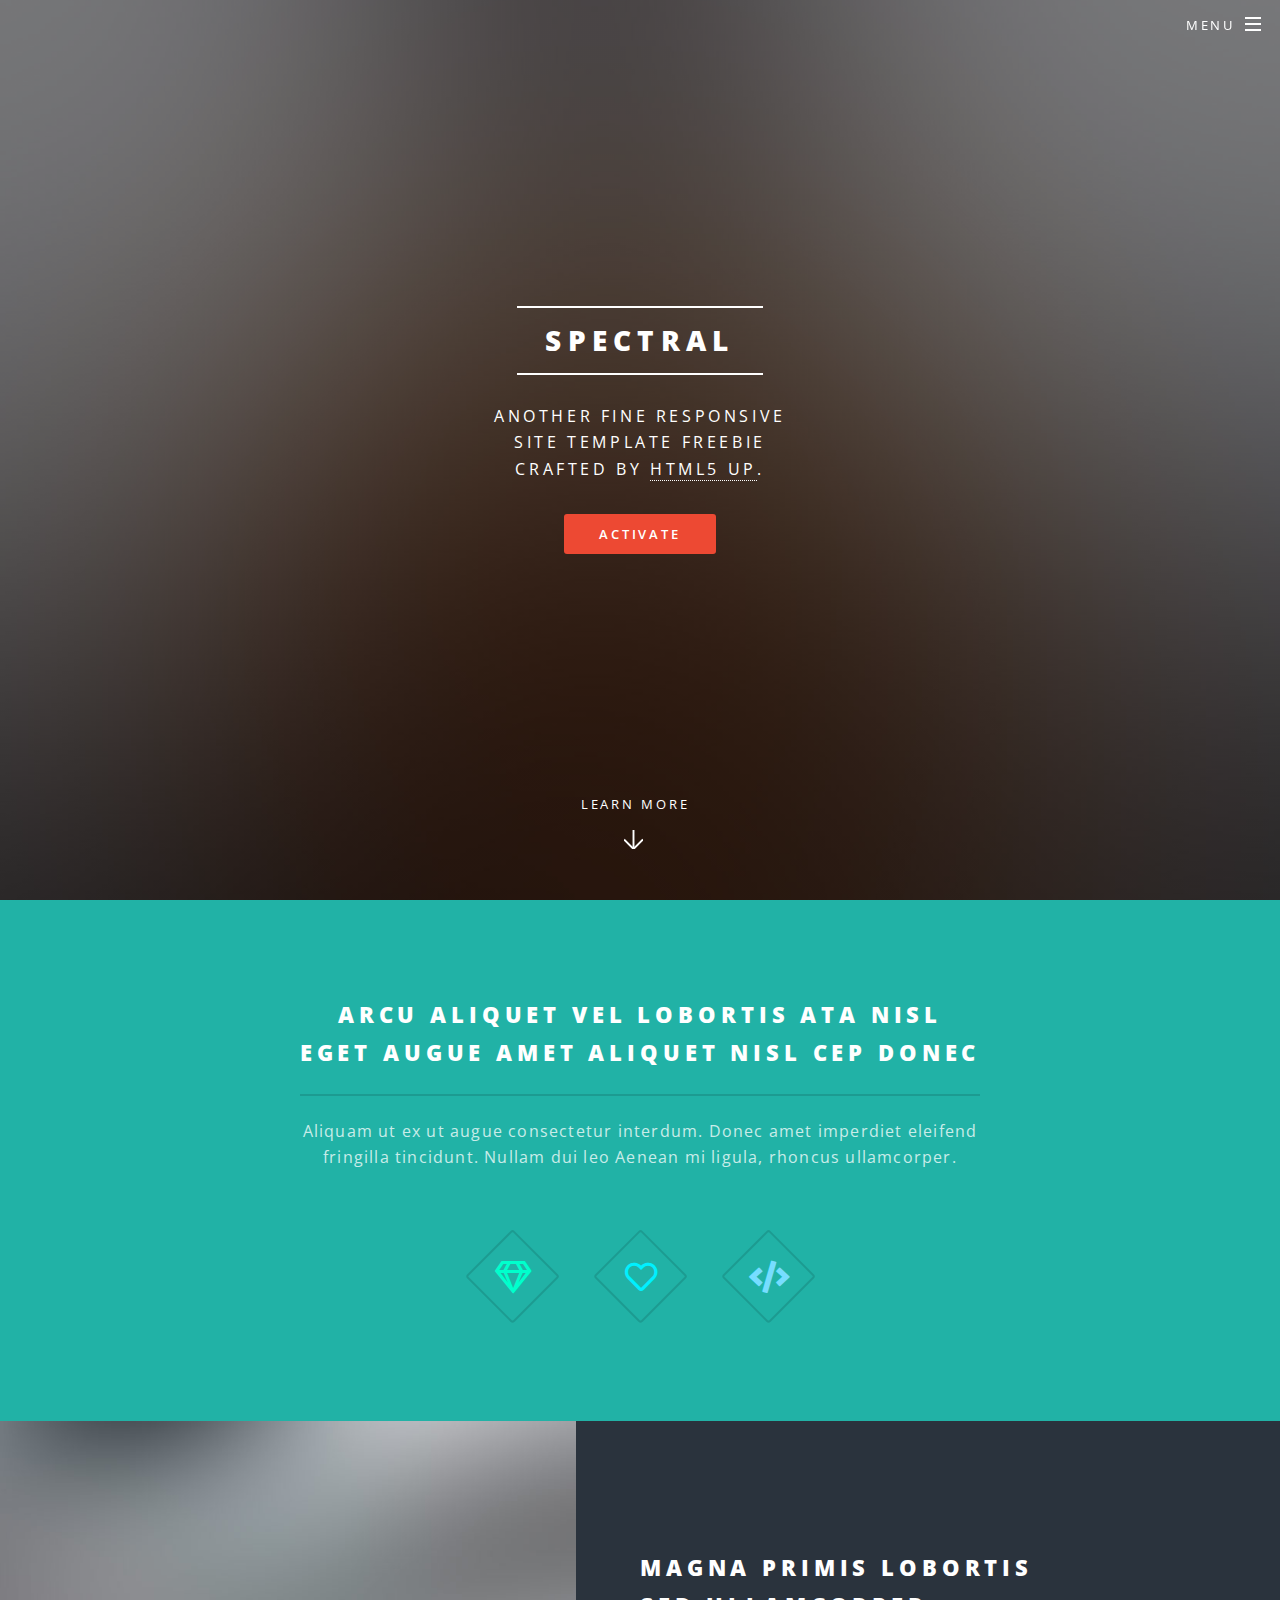
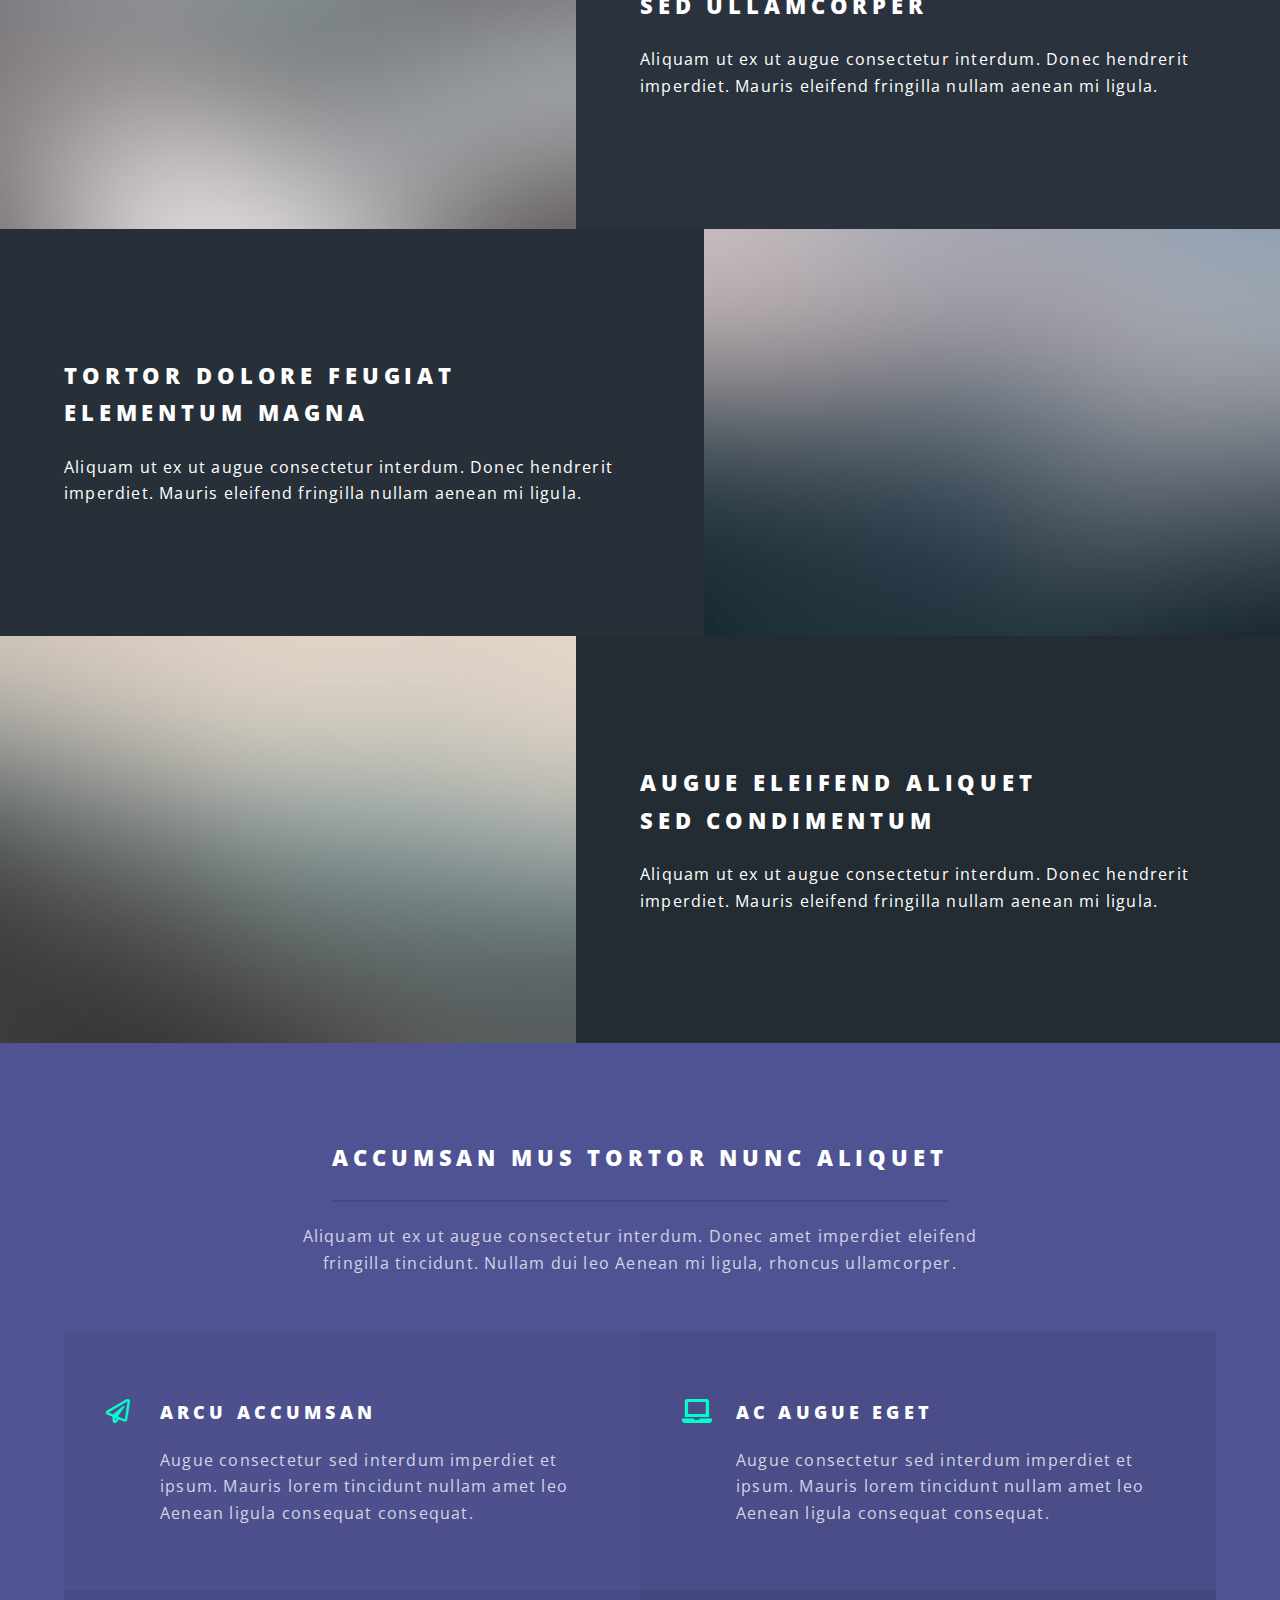
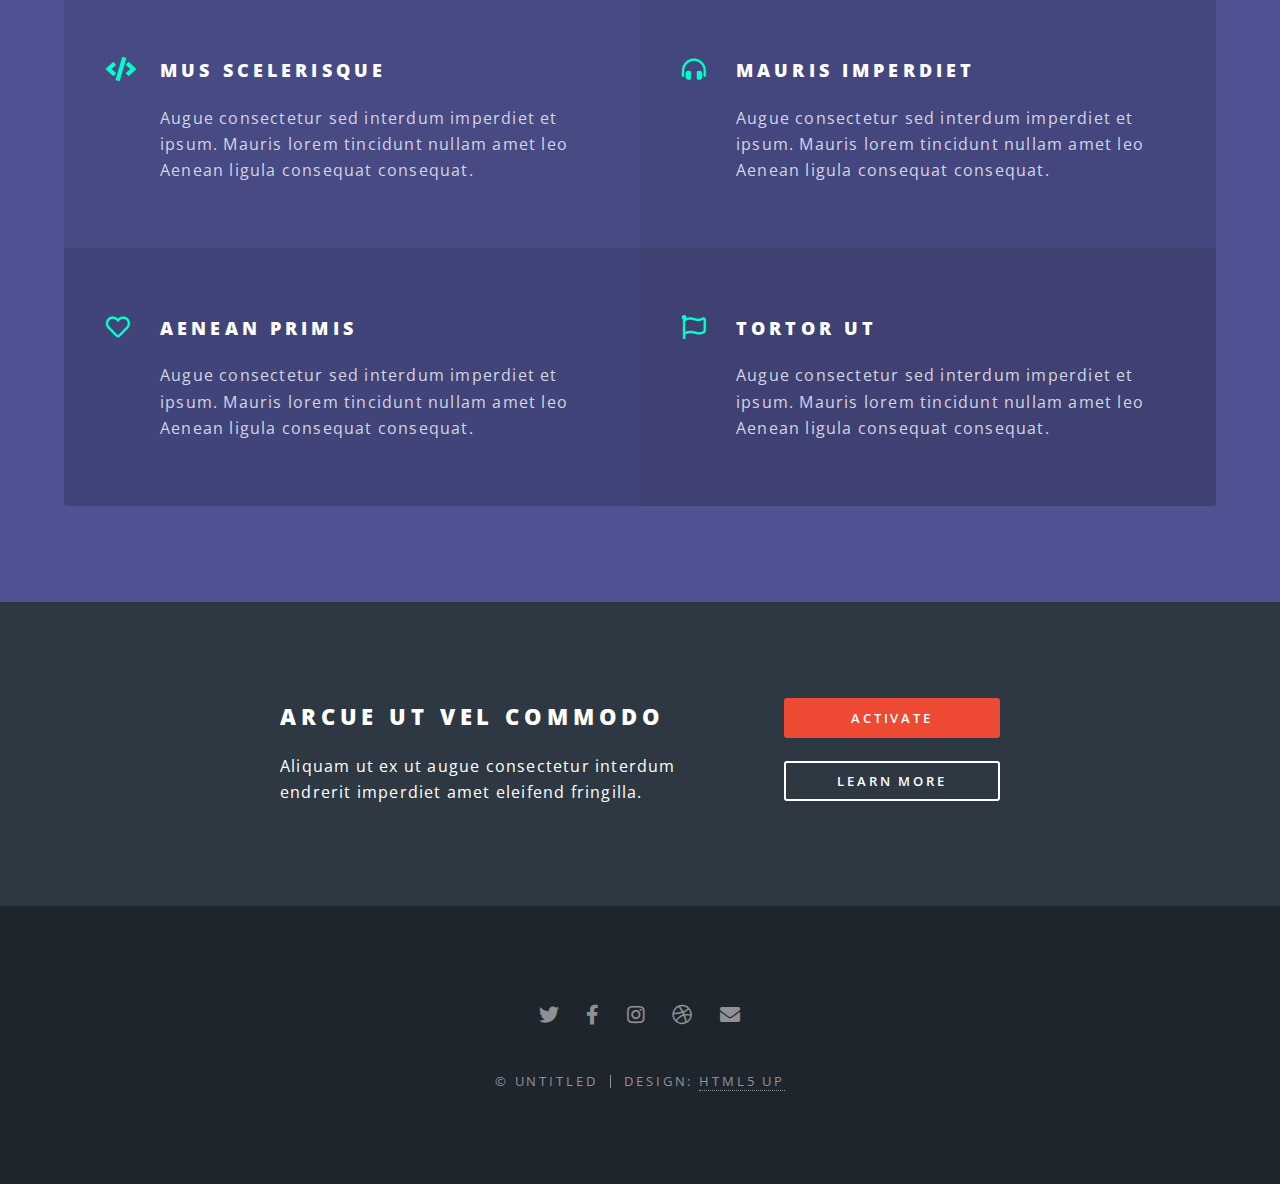
==== index.html @ 2ea41aca "Spectral Template" ====
<!DOCTYPE HTML>
<!--
	Spectral by HTML5 UP
	html5up.net | @ajlkn
	Free for personal and commercial use under the CCA 3.0 license (html5up.net/license)
-->
<html>
	<head>
		<title>Spectral by HTML5 UP</title>
		<meta charset="utf-8" />
		<meta name="viewport" content="width=device-width, initial-scale=1, user-scalable=no" />
		<link rel="stylesheet" href="assets/css/main.css" />
		<noscript><link rel="stylesheet" href="assets/css/noscript.css" /></noscript>
	</head>
	<body class="landing is-preload">

		<!-- Page Wrapper -->
			<div id="page-wrapper">

				<!-- Header -->
					<header id="header" class="alt">
						<h1><a href="index.html">Spectral</a></h1>
						<nav id="nav">
							<ul>
								<li class="special">
									<a href="#menu" class="menuToggle"><span>Menu</span></a>
									<div id="menu">
										<ul>
											<li><a href="index.html">Home</a></li>
											<li><a href="generic.html">Generic</a></li>
											<li><a href="elements.html">Elements</a></li>
											<li><a href="#">Sign Up</a></li>
											<li><a href="#">Log In</a></li>
										</ul>
									</div>
								</li>
							</ul>
						</nav>
					</header>

				<!-- Banner -->
					<section id="banner">
						<div class="inner">
							<h2>Spectral</h2>
							<p>Another fine responsive<br />
							site template freebie<br />
							crafted by <a href="http://html5up.net">HTML5 UP</a>.</p>
							<ul class="actions special">
								<li><a href="#" class="button primary">Activate</a></li>
							</ul>
						</div>
						<a href="#one" class="more scrolly">Learn More</a>
					</section>

				<!-- One -->
					<section id="one" class="wrapper style1 special">
						<div class="inner">
							<header class="major">
								<h2>Arcu aliquet vel lobortis ata nisl<br />
								eget augue amet aliquet nisl cep donec</h2>
								<p>Aliquam ut ex ut augue consectetur interdum. Donec amet imperdiet eleifend<br />
								fringilla tincidunt. Nullam dui leo Aenean mi ligula, rhoncus ullamcorper.</p>
							</header>
							<ul class="icons major">
								<li><span class="icon fa-gem major style1"><span class="label">Lorem</span></span></li>
								<li><span class="icon fa-heart major style2"><span class="label">Ipsum</span></span></li>
								<li><span class="icon solid fa-code major style3"><span class="label">Dolor</span></span></li>
							</ul>
						</div>
					</section>

				<!-- Two -->
					<section id="two" class="wrapper alt style2">
						<section class="spotlight">
							<div class="image"><img src="images/pic01.jpg" alt="" /></div><div class="content">
								<h2>Magna primis lobortis<br />
								sed ullamcorper</h2>
								<p>Aliquam ut ex ut augue consectetur interdum. Donec hendrerit imperdiet. Mauris eleifend fringilla nullam aenean mi ligula.</p>
							</div>
						</section>
						<section class="spotlight">
							<div class="image"><img src="images/pic02.jpg" alt="" /></div><div class="content">
								<h2>Tortor dolore feugiat<br />
								elementum magna</h2>
								<p>Aliquam ut ex ut augue consectetur interdum. Donec hendrerit imperdiet. Mauris eleifend fringilla nullam aenean mi ligula.</p>
							</div>
						</section>
						<section class="spotlight">
							<div class="image"><img src="images/pic03.jpg" alt="" /></div><div class="content">
								<h2>Augue eleifend aliquet<br />
								sed condimentum</h2>
								<p>Aliquam ut ex ut augue consectetur interdum. Donec hendrerit imperdiet. Mauris eleifend fringilla nullam aenean mi ligula.</p>
							</div>
						</section>
					</section>

				<!-- Three -->
					<section id="three" class="wrapper style3 special">
						<div class="inner">
							<header class="major">
								<h2>Accumsan mus tortor nunc aliquet</h2>
								<p>Aliquam ut ex ut augue consectetur interdum. Donec amet imperdiet eleifend<br />
								fringilla tincidunt. Nullam dui leo Aenean mi ligula, rhoncus ullamcorper.</p>
							</header>
							<ul class="features">
								<li class="icon fa-paper-plane">
									<h3>Arcu accumsan</h3>
									<p>Augue consectetur sed interdum imperdiet et ipsum. Mauris lorem tincidunt nullam amet leo Aenean ligula consequat consequat.</p>
								</li>
								<li class="icon solid fa-laptop">
									<h3>Ac Augue Eget</h3>
									<p>Augue consectetur sed interdum imperdiet et ipsum. Mauris lorem tincidunt nullam amet leo Aenean ligula consequat consequat.</p>
								</li>
								<li class="icon solid fa-code">
									<h3>Mus Scelerisque</h3>
									<p>Augue consectetur sed interdum imperdiet et ipsum. Mauris lorem tincidunt nullam amet leo Aenean ligula consequat consequat.</p>
								</li>
								<li class="icon solid fa-headphones-alt">
									<h3>Mauris Imperdiet</h3>
									<p>Augue consectetur sed interdum imperdiet et ipsum. Mauris lorem tincidunt nullam amet leo Aenean ligula consequat consequat.</p>
								</li>
								<li class="icon fa-heart">
									<h3>Aenean Primis</h3>
									<p>Augue consectetur sed interdum imperdiet et ipsum. Mauris lorem tincidunt nullam amet leo Aenean ligula consequat consequat.</p>
								</li>
								<li class="icon fa-flag">
									<h3>Tortor Ut</h3>
									<p>Augue consectetur sed interdum imperdiet et ipsum. Mauris lorem tincidunt nullam amet leo Aenean ligula consequat consequat.</p>
								</li>
							</ul>
						</div>
					</section>

				<!-- CTA -->
					<section id="cta" class="wrapper style4">
						<div class="inner">
							<header>
								<h2>Arcue ut vel commodo</h2>
								<p>Aliquam ut ex ut augue consectetur interdum endrerit imperdiet amet eleifend fringilla.</p>
							</header>
							<ul class="actions stacked">
								<li><a href="#" class="button fit primary">Activate</a></li>
								<li><a href="#" class="button fit">Learn More</a></li>
							</ul>
						</div>
					</section>

				<!-- Footer -->
					<footer id="footer">
						<ul class="icons">
							<li><a href="#" class="icon brands fa-twitter"><span class="label">Twitter</span></a></li>
							<li><a href="#" class="icon brands fa-facebook-f"><span class="label">Facebook</span></a></li>
							<li><a href="#" class="icon brands fa-instagram"><span class="label">Instagram</span></a></li>
							<li><a href="#" class="icon brands fa-dribbble"><span class="label">Dribbble</span></a></li>
							<li><a href="#" class="icon solid fa-envelope"><span class="label">Email</span></a></li>
						</ul>
						<ul class="copyright">
							<li>&copy; Untitled</li><li>Design: <a href="http://html5up.net">HTML5 UP</a></li>
						</ul>
					</footer>

			</div>

		<!-- Scripts -->
			<script src="assets/js/jquery.min.js"></script>
			<script src="assets/js/jquery.scrollex.min.js"></script>
			<script src="assets/js/jquery.scrolly.min.js"></script>
			<script src="assets/js/browser.min.js"></script>
			<script src="assets/js/breakpoints.min.js"></script>
			<script src="assets/js/util.js"></script>
			<script src="assets/js/main.js"></script>

	</body>
</html>
---- assets/css/main.css ----
@import url(fontawesome-all.min.css);
@import url("https://fonts.googleapis.com/css?family=Open+Sans:400,400italic,600,600italic,800,800italic");

/*
	Spectral by HTML5 UP
	html5up.net | @ajlkn
	Free for personal and commercial use under the CCA 3.0 license (html5up.net/license)
*/

html, body, div, span, applet, object,
iframe, h1, h2, h3, h4, h5, h6, p, blockquote,
pre, a, abbr, acronym, address, big, cite,
code, del, dfn, em, img, ins, kbd, q, s, samp,
small, strike, strong, sub, sup, tt, var, b,
u, i, center, dl, dt, dd, ol, ul, li, fieldset,
form, label, legend, table, caption, tbody,
tfoot, thead, tr, th, td, article, aside,
canvas, details, embed, figure, figcaption,
footer, header, hgroup, menu, nav, output, ruby,
section, summary, time, mark, audio, video {
	margin: 0;
	padding: 0;
	border: 0;
	font-size: 100%;
	font: inherit;
	vertical-align: baseline;}

article, aside, details, figcaption, figure,
footer, header, hgroup, menu, nav, section {
	display: block;}

body {
	line-height: 1;
}

ol, ul {
	list-style: none;
}

blockquote, q {
	quotes: none;
}

	blockquote:before, blockquote:after, q:before, q:after {
		content: '';
		content: none;
	}

table {
	border-collapse: collapse;
	border-spacing: 0;
}

body {
	-webkit-text-size-adjust: none;
}

mark {
	background-color: transparent;
	color: inherit;
}

input::-moz-focus-inner {
	border: 0;
	padding: 0;
}

input, select, textarea {
	-moz-appearance: none;
	-webkit-appearance: none;
	-ms-appearance: none;
	appearance: none;
}

/* Basic */

	@-ms-viewport {
		width: device-width;
	}

	html {
		box-sizing: border-box;
	}

	*, *:before, *:after {
		box-sizing: inherit;
	}

	body {
		background: #2e3842;
	}

		body.is-preload *, body.is-preload *:before, body.is-preload *:after {
			-moz-animation: none !important;
			-webkit-animation: none !important;
			-ms-animation: none !important;
			animation: none !important;
			-moz-transition: none !important;
			-webkit-transition: none !important;
			-ms-transition: none !important;
			transition: none !important;
		}

	body, input, select, textarea {
		color: #fff;
		font-family: "Open Sans", Helvetica, sans-serif;
		font-size: 15pt;
		font-weight: 400;
		letter-spacing: 0.075em;
		line-height: 1.65em;
	}

		@media screen and (max-width: 1680px) {

			body, input, select, textarea {
				font-size: 13pt;
			}

		}

		@media screen and (max-width: 1280px) {

			body, input, select, textarea {
				font-size: 12pt;
			}

		}

		@media screen and (max-width: 736px) {

			body, input, select, textarea {
				font-size: 11pt;
				letter-spacing: 0.0375em;
			}

		}

	a {
		-moz-transition: color 0.2s ease, border-bottom-color 0.2s ease;
		-webkit-transition: color 0.2s ease, border-bottom-color 0.2s ease;
		-ms-transition: color 0.2s ease, border-bottom-color 0.2s ease;
		transition: color 0.2s ease, border-bottom-color 0.2s ease;
		border-bottom: dotted 1px;
		color: inherit;
		text-decoration: none;
	}

		a:hover {
			border-bottom-color: transparent;
		}

	strong, b {
		color: #fff;
		font-weight: 600;
	}

	em, i {
		font-style: italic;
	}

	p {
		margin: 0 0 2em 0;
	}

	h1, h2, h3, h4, h5, h6 {
		color: #fff;
		font-weight: 800;
		letter-spacing: 0.225em;
		line-height: 1em;
		margin: 0 0 1em 0;
		text-transform: uppercase;
	}

		h1 a, h2 a, h3 a, h4 a, h5 a, h6 a {
			color: inherit;
			text-decoration: none;
		}

	h2 {
		font-size: 1.35em;
		line-height: 1.75em;
	}

		@media screen and (max-width: 736px) {

			h2 {
				font-size: 1.1em;
				line-height: 1.65em;
			}

		}

	h3 {
		font-size: 1.15em;
		line-height: 1.75em;
	}

		@media screen and (max-width: 736px) {

			h3 {
				font-size: 1em;
				line-height: 1.65em;
			}

		}

	h4 {
		font-size: 1em;
		line-height: 1.5em;
	}

	h5 {
		font-size: 0.8em;
		line-height: 1.5em;
	}

	h6 {
		font-size: 0.7em;
		line-height: 1.5em;
	}

	sub {
		font-size: 0.8em;
		position: relative;
		top: 0.5em;
	}

	sup {
		font-size: 0.8em;
		position: relative;
		top: -0.5em;
	}

	hr {
		border: 0;
		border-bottom: solid 2px #fff;
		margin: 3em 0;
	}

		hr.major {
			margin: 4.5em 0;
		}

	blockquote {
		border-left: solid 4px #fff;
		font-style: italic;
		margin: 0 0 2em 0;
		padding: 0.5em 0 0.5em 2em;
	}

	code {
		background: rgba(144, 144, 144, 0.25);
		border-radius: 3px;
		font-family: "Courier New", monospace;
		font-size: 0.9em;
		letter-spacing: 0;
		margin: 0 0.25em;
		padding: 0.25em 0.65em;
	}

	pre {
		-webkit-overflow-scrolling: touch;
		font-family: "Courier New", monospace;
		font-size: 0.9em;
		margin: 0 0 2em 0;
	}

		pre code {
			display: block;
			line-height: 1.75em;
			padding: 1em 1.5em;
			overflow-x: auto;
		}

	.align-left {
		text-align: left;
	}

	.align-center {
		text-align: center;
	}

	.align-right {
		text-align: right;
	}

/* Row */

	.row {
		display: flex;
		flex-wrap: wrap;
		box-sizing: border-box;
		align-items: stretch;
	}

		.row > * {
			box-sizing: border-box;
		}

		.row.gtr-uniform > * > :last-child {
			margin-bottom: 0;
		}

		.row.aln-left {
			justify-content: flex-start;
		}

		.row.aln-center {
			justify-content: center;
		}

		.row.aln-right {
			justify-content: flex-end;
		}

		.row.aln-top {
			align-items: flex-start;
		}

		.row.aln-middle {
			align-items: center;
		}

		.row.aln-bottom {
			align-items: flex-end;
		}

		.row > .imp {
			order: -1;
		}

		.row > .col-1 {
			width: 8.33333%;
		}

		.row > .off-1 {
			margin-left: 8.33333%;
		}

		.row > .col-2 {
			width: 16.66667%;
		}

		.row > .off-2 {
			margin-left: 16.66667%;
		}

		.row > .col-3 {
			width: 25%;
		}

		.row > .off-3 {
			margin-left: 25%;
		}

		.row > .col-4 {
			width: 33.33333%;
		}

		.row > .off-4 {
			margin-left: 33.33333%;
		}

		.row > .col-5 {
			width: 41.66667%;
		}

		.row > .off-5 {
			margin-left: 41.66667%;
		}

		.row > .col-6 {
			width: 50%;
		}

		.row > .off-6 {
			margin-left: 50%;
		}

		.row > .col-7 {
			width: 58.33333%;
		}

		.row > .off-7 {
			margin-left: 58.33333%;
		}

		.row > .col-8 {
			width: 66.66667%;
		}

		.row > .off-8 {
			margin-left: 66.66667%;
		}

		.row > .col-9 {
			width: 75%;
		}

		.row > .off-9 {
			margin-left: 75%;
		}

		.row > .col-10 {
			width: 83.33333%;
		}

		.row > .off-10 {
			margin-left: 83.33333%;
		}

		.row > .col-11 {
			width: 91.66667%;
		}

		.row > .off-11 {
			margin-left: 91.66667%;
		}

		.row > .col-12 {
			width: 100%;
		}

		.row > .off-12 {
			margin-left: 100%;
		}

		.row.gtr-0 {
			margin-top: 0;
			margin-left: 0em;
		}

			.row.gtr-0 > * {
				padding: 0 0 0 0em;
			}

			.row.gtr-0.gtr-uniform {
				margin-top: 0em;
			}

				.row.gtr-0.gtr-uniform > * {
					padding-top: 0em;
				}

		.row.gtr-25 {
			margin-top: 0;
			margin-left: -0.375em;
		}

			.row.gtr-25 > * {
				padding: 0 0 0 0.375em;
			}

			.row.gtr-25.gtr-uniform {
				margin-top: -0.375em;
			}

				.row.gtr-25.gtr-uniform > * {
					padding-top: 0.375em;
				}

		.row.gtr-50 {
			margin-top: 0;
			margin-left: -0.75em;
		}

			.row.gtr-50 > * {
				padding: 0 0 0 0.75em;
			}

			.row.gtr-50.gtr-uniform {
				margin-top: -0.75em;
			}

				.row.gtr-50.gtr-uniform > * {
					padding-top: 0.75em;
				}

		.row {
			margin-top: 0;
			margin-left: -1.5em;
		}

			.row > * {
				padding: 0 0 0 1.5em;
			}

			.row.gtr-uniform {
				margin-top: -1.5em;
			}

				.row.gtr-uniform > * {
					padding-top: 1.5em;
				}

		.row.gtr-150 {
			margin-top: 0;
			margin-left: -2.25em;
		}

			.row.gtr-150 > * {
				padding: 0 0 0 2.25em;
			}

			.row.gtr-150.gtr-uniform {
				margin-top: -2.25em;
			}

				.row.gtr-150.gtr-uniform > * {
					padding-top: 2.25em;
				}

		.row.gtr-200 {
			margin-top: 0;
			margin-left: -3em;
		}

			.row.gtr-200 > * {
				padding: 0 0 0 3em;
			}

			.row.gtr-200.gtr-uniform {
				margin-top: -3em;
			}

				.row.gtr-200.gtr-uniform > * {
					padding-top: 3em;
				}

		@media screen and (max-width: 1680px) {

			.row {
				display: flex;
				flex-wrap: wrap;
				box-sizing: border-box;
				align-items: stretch;
			}

				.row > * {
					box-sizing: border-box;
				}

				.row.gtr-uniform > * > :last-child {
					margin-bottom: 0;
				}

				.row.aln-left {
					justify-content: flex-start;
				}

				.row.aln-center {
					justify-content: center;
				}

				.row.aln-right {
					justify-content: flex-end;
				}

				.row.aln-top {
					align-items: flex-start;
				}

				.row.aln-middle {
					align-items: center;
				}

				.row.aln-bottom {
					align-items: flex-end;
				}

				.row > .imp-xlarge {
					order: -1;
				}

				.row > .col-1-xlarge {
					width: 8.33333%;
				}

				.row > .off-1-xlarge {
					margin-left: 8.33333%;
				}

				.row > .col-2-xlarge {
					width: 16.66667%;
				}

				.row > .off-2-xlarge {
					margin-left: 16.66667%;
				}

				.row > .col-3-xlarge {
					width: 25%;
				}

				.row > .off-3-xlarge {
					margin-left: 25%;
				}

				.row > .col-4-xlarge {
					width: 33.33333%;
				}

				.row > .off-4-xlarge {
					margin-left: 33.33333%;
				}

				.row > .col-5-xlarge {
					width: 41.66667%;
				}

				.row > .off-5-xlarge {
					margin-left: 41.66667%;
				}

				.row > .col-6-xlarge {
					width: 50%;
				}

				.row > .off-6-xlarge {
					margin-left: 50%;
				}

				.row > .col-7-xlarge {
					width: 58.33333%;
				}

				.row > .off-7-xlarge {
					margin-left: 58.33333%;
				}

				.row > .col-8-xlarge {
					width: 66.66667%;
				}

				.row > .off-8-xlarge {
					margin-left: 66.66667%;
				}

				.row > .col-9-xlarge {
					width: 75%;
				}

				.row > .off-9-xlarge {
					margin-left: 75%;
				}

				.row > .col-10-xlarge {
					width: 83.33333%;
				}

				.row > .off-10-xlarge {
					margin-left: 83.33333%;
				}

				.row > .col-11-xlarge {
					width: 91.66667%;
				}

				.row > .off-11-xlarge {
					margin-left: 91.66667%;
				}

				.row > .col-12-xlarge {
					width: 100%;
				}

				.row > .off-12-xlarge {
					margin-left: 100%;
				}

				.row.gtr-0 {
					margin-top: 0;
					margin-left: 0em;
				}

					.row.gtr-0 > * {
						padding: 0 0 0 0em;
					}

					.row.gtr-0.gtr-uniform {
						margin-top: 0em;
					}

						.row.gtr-0.gtr-uniform > * {
							padding-top: 0em;
						}

				.row.gtr-25 {
					margin-top: 0;
					margin-left: -0.375em;
				}

					.row.gtr-25 > * {
						padding: 0 0 0 0.375em;
					}

					.row.gtr-25.gtr-uniform {
						margin-top: -0.375em;
					}

						.row.gtr-25.gtr-uniform > * {
							padding-top: 0.375em;
						}

				.row.gtr-50 {
					margin-top: 0;
					margin-left: -0.75em;
				}

					.row.gtr-50 > * {
						padding: 0 0 0 0.75em;
					}

					.row.gtr-50.gtr-uniform {
						margin-top: -0.75em;
					}

						.row.gtr-50.gtr-uniform > * {
							padding-top: 0.75em;
						}

				.row {
					margin-top: 0;
					margin-left: -1.5em;
				}

					.row > * {
						padding: 0 0 0 1.5em;
					}

					.row.gtr-uniform {
						margin-top: -1.5em;
					}

						.row.gtr-uniform > * {
							padding-top: 1.5em;
						}

				.row.gtr-150 {
					margin-top: 0;
					margin-left: -2.25em;
				}

					.row.gtr-150 > * {
						padding: 0 0 0 2.25em;
					}

					.row.gtr-150.gtr-uniform {
						margin-top: -2.25em;
					}

						.row.gtr-150.gtr-uniform > * {
							padding-top: 2.25em;
						}

				.row.gtr-200 {
					margin-top: 0;
					margin-left: -3em;
				}

					.row.gtr-200 > * {
						padding: 0 0 0 3em;
					}

					.row.gtr-200.gtr-uniform {
						margin-top: -3em;
					}

						.row.gtr-200.gtr-uniform > * {
							padding-top: 3em;
						}

		}

		@media screen and (max-width: 1280px) {

			.row {
				display: flex;
				flex-wrap: wrap;
				box-sizing: border-box;
				align-items: stretch;
			}

				.row > * {
					box-sizing: border-box;
				}

				.row.gtr-uniform > * > :last-child {
					margin-bottom: 0;
				}

				.row.aln-left {
					justify-content: flex-start;
				}

				.row.aln-center {
					justify-content: center;
				}

				.row.aln-right {
					justify-content: flex-end;
				}

				.row.aln-top {
					align-items: flex-start;
				}

				.row.aln-middle {
					align-items: center;
				}

				.row.aln-bottom {
					align-items: flex-end;
				}

				.row > .imp-large {
					order: -1;
				}

				.row > .col-1-large {
					width: 8.33333%;
				}

				.row > .off-1-large {
					margin-left: 8.33333%;
				}

				.row > .col-2-large {
					width: 16.66667%;
				}

				.row > .off-2-large {
					margin-left: 16.66667%;
				}

				.row > .col-3-large {
					width: 25%;
				}

				.row > .off-3-large {
					margin-left: 25%;
				}

				.row > .col-4-large {
					width: 33.33333%;
				}

				.row > .off-4-large {
					margin-left: 33.33333%;
				}

				.row > .col-5-large {
					width: 41.66667%;
				}

				.row > .off-5-large {
					margin-left: 41.66667%;
				}

				.row > .col-6-large {
					width: 50%;
				}

				.row > .off-6-large {
					margin-left: 50%;
				}

				.row > .col-7-large {
					width: 58.33333%;
				}

				.row > .off-7-large {
					margin-left: 58.33333%;
				}

				.row > .col-8-large {
					width: 66.66667%;
				}

				.row > .off-8-large {
					margin-left: 66.66667%;
				}

				.row > .col-9-large {
					width: 75%;
				}

				.row > .off-9-large {
					margin-left: 75%;
				}

				.row > .col-10-large {
					width: 83.33333%;
				}

				.row > .off-10-large {
					margin-left: 83.33333%;
				}

				.row > .col-11-large {
					width: 91.66667%;
				}

				.row > .off-11-large {
					margin-left: 91.66667%;
				}

				.row > .col-12-large {
					width: 100%;
				}

				.row > .off-12-large {
					margin-left: 100%;
				}

				.row.gtr-0 {
					margin-top: 0;
					margin-left: 0em;
				}

					.row.gtr-0 > * {
						padding: 0 0 0 0em;
					}

					.row.gtr-0.gtr-uniform {
						margin-top: 0em;
					}

						.row.gtr-0.gtr-uniform > * {
							padding-top: 0em;
						}

				.row.gtr-25 {
					margin-top: 0;
					margin-left: -0.375em;
				}

					.row.gtr-25 > * {
						padding: 0 0 0 0.375em;
					}

					.row.gtr-25.gtr-uniform {
						margin-top: -0.375em;
					}

						.row.gtr-25.gtr-uniform > * {
							padding-top: 0.375em;
						}

				.row.gtr-50 {
					margin-top: 0;
					margin-left: -0.75em;
				}

					.row.gtr-50 > * {
						padding: 0 0 0 0.75em;
					}

					.row.gtr-50.gtr-uniform {
						margin-top: -0.75em;
					}

						.row.gtr-50.gtr-uniform > * {
							padding-top: 0.75em;
						}

				.row {
					margin-top: 0;
					margin-left: -1.5em;
				}

					.row > * {
						padding: 0 0 0 1.5em;
					}

					.row.gtr-uniform {
						margin-top: -1.5em;
					}

						.row.gtr-uniform > * {
							padding-top: 1.5em;
						}

				.row.gtr-150 {
					margin-top: 0;
					margin-left: -2.25em;
				}

					.row.gtr-150 > * {
						padding: 0 0 0 2.25em;
					}

					.row.gtr-150.gtr-uniform {
						margin-top: -2.25em;
					}

						.row.gtr-150.gtr-uniform > * {
							padding-top: 2.25em;
						}

				.row.gtr-200 {
					margin-top: 0;
					margin-left: -3em;
				}

					.row.gtr-200 > * {
						padding: 0 0 0 3em;
					}

					.row.gtr-200.gtr-uniform {
						margin-top: -3em;
					}

						.row.gtr-200.gtr-uniform > * {
							padding-top: 3em;
						}

		}

		@media screen and (max-width: 980px) {

			.row {
				display: flex;
				flex-wrap: wrap;
				box-sizing: border-box;
				align-items: stretch;
			}

				.row > * {
					box-sizing: border-box;
				}

				.row.gtr-uniform > * > :last-child {
					margin-bottom: 0;
				}

				.row.aln-left {
					justify-content: flex-start;
				}

				.row.aln-center {
					justify-content: center;
				}

				.row.aln-right {
					justify-content: flex-end;
				}

				.row.aln-top {
					align-items: flex-start;
				}

				.row.aln-middle {
					align-items: center;
				}

				.row.aln-bottom {
					align-items: flex-end;
				}

				.row > .imp-medium {
					order: -1;
				}

				.row > .col-1-medium {
					width: 8.33333%;
				}

				.row > .off-1-medium {
					margin-left: 8.33333%;
				}

				.row > .col-2-medium {
					width: 16.66667%;
				}

				.row > .off-2-medium {
					margin-left: 16.66667%;
				}

				.row > .col-3-medium {
					width: 25%;
				}

				.row > .off-3-medium {
					margin-left: 25%;
				}

				.row > .col-4-medium {
					width: 33.33333%;
				}

				.row > .off-4-medium {
					margin-left: 33.33333%;
				}

				.row > .col-5-medium {
					width: 41.66667%;
				}

				.row > .off-5-medium {
					margin-left: 41.66667%;
				}

				.row > .col-6-medium {
					width: 50%;
				}

				.row > .off-6-medium {
					margin-left: 50%;
				}

				.row > .col-7-medium {
					width: 58.33333%;
				}

				.row > .off-7-medium {
					margin-left: 58.33333%;
				}

				.row > .col-8-medium {
					width: 66.66667%;
				}

				.row > .off-8-medium {
					margin-left: 66.66667%;
				}

				.row > .col-9-medium {
					width: 75%;
				}

				.row > .off-9-medium {
					margin-left: 75%;
				}

				.row > .col-10-medium {
					width: 83.33333%;
				}

				.row > .off-10-medium {
					margin-left: 83.33333%;
				}

				.row > .col-11-medium {
					width: 91.66667%;
				}

				.row > .off-11-medium {
					margin-left: 91.66667%;
				}

				.row > .col-12-medium {
					width: 100%;
				}

				.row > .off-12-medium {
					margin-left: 100%;
				}

				.row.gtr-0 {
					margin-top: 0;
					margin-left: 0em;
				}

					.row.gtr-0 > * {
						padding: 0 0 0 0em;
					}

					.row.gtr-0.gtr-uniform {
						margin-top: 0em;
					}

						.row.gtr-0.gtr-uniform > * {
							padding-top: 0em;
						}

				.row.gtr-25 {
					margin-top: 0;
					margin-left: -0.375em;
				}

					.row.gtr-25 > * {
						padding: 0 0 0 0.375em;
					}

					.row.gtr-25.gtr-uniform {
						margin-top: -0.375em;
					}

						.row.gtr-25.gtr-uniform > * {
							padding-top: 0.375em;
						}

				.row.gtr-50 {
					margin-top: 0;
					margin-left: -0.75em;
				}

					.row.gtr-50 > * {
						padding: 0 0 0 0.75em;
					}

					.row.gtr-50.gtr-uniform {
						margin-top: -0.75em;
					}

						.row.gtr-50.gtr-uniform > * {
							padding-top: 0.75em;
						}

				.row {
					margin-top: 0;
					margin-left: -1.5em;
				}

					.row > * {
						padding: 0 0 0 1.5em;
					}

					.row.gtr-uniform {
						margin-top: -1.5em;
					}

						.row.gtr-uniform > * {
							padding-top: 1.5em;
						}

				.row.gtr-150 {
					margin-top: 0;
					margin-left: -2.25em;
				}

					.row.gtr-150 > * {
						padding: 0 0 0 2.25em;
					}

					.row.gtr-150.gtr-uniform {
						margin-top: -2.25em;
					}

						.row.gtr-150.gtr-uniform > * {
							padding-top: 2.25em;
						}

				.row.gtr-200 {
					margin-top: 0;
					margin-left: -3em;
				}

					.row.gtr-200 > * {
						padding: 0 0 0 3em;
					}

					.row.gtr-200.gtr-uniform {
						margin-top: -3em;
					}

						.row.gtr-200.gtr-uniform > * {
							padding-top: 3em;
						}

		}

		@media screen and (max-width: 736px) {

			.row {
				display: flex;
				flex-wrap: wrap;
				box-sizing: border-box;
				align-items: stretch;
			}

				.row > * {
					box-sizing: border-box;
				}

				.row.gtr-uniform > * > :last-child {
					margin-bottom: 0;
				}

				.row.aln-left {
					justify-content: flex-start;
				}

				.row.aln-center {
					justify-content: center;
				}

				.row.aln-right {
					justify-content: flex-end;
				}

				.row.aln-top {
					align-items: flex-start;
				}

				.row.aln-middle {
					align-items: center;
				}

				.row.aln-bottom {
					align-items: flex-end;
				}

				.row > .imp-small {
					order: -1;
				}

				.row > .col-1-small {
					width: 8.33333%;
				}

				.row > .off-1-small {
					margin-left: 8.33333%;
				}

				.row > .col-2-small {
					width: 16.66667%;
				}

				.row > .off-2-small {
					margin-left: 16.66667%;
				}

				.row > .col-3-small {
					width: 25%;
				}

				.row > .off-3-small {
					margin-left: 25%;
				}

				.row > .col-4-small {
					width: 33.33333%;
				}

				.row > .off-4-small {
					margin-left: 33.33333%;
				}

				.row > .col-5-small {
					width: 41.66667%;
				}

				.row > .off-5-small {
					margin-left: 41.66667%;
				}

				.row > .col-6-small {
					width: 50%;
				}

				.row > .off-6-small {
					margin-left: 50%;
				}

				.row > .col-7-small {
					width: 58.33333%;
				}

				.row > .off-7-small {
					margin-left: 58.33333%;
				}

				.row > .col-8-small {
					width: 66.66667%;
				}

				.row > .off-8-small {
					margin-left: 66.66667%;
				}

				.row > .col-9-small {
					width: 75%;
				}

				.row > .off-9-small {
					margin-left: 75%;
				}

				.row > .col-10-small {
					width: 83.33333%;
				}

				.row > .off-10-small {
					margin-left: 83.33333%;
				}

				.row > .col-11-small {
					width: 91.66667%;
				}

				.row > .off-11-small {
					margin-left: 91.66667%;
				}

				.row > .col-12-small {
					width: 100%;
				}

				.row > .off-12-small {
					margin-left: 100%;
				}

				.row.gtr-0 {
					margin-top: 0;
					margin-left: 0em;
				}

					.row.gtr-0 > * {
						padding: 0 0 0 0em;
					}

					.row.gtr-0.gtr-uniform {
						margin-top: 0em;
					}

						.row.gtr-0.gtr-uniform > * {
							padding-top: 0em;
						}

				.row.gtr-25 {
					margin-top: 0;
					margin-left: -0.375em;
				}

					.row.gtr-25 > * {
						padding: 0 0 0 0.375em;
					}

					.row.gtr-25.gtr-uniform {
						margin-top: -0.375em;
					}

						.row.gtr-25.gtr-uniform > * {
							padding-top: 0.375em;
						}

				.row.gtr-50 {
					margin-top: 0;
					margin-left: -0.75em;
				}

					.row.gtr-50 > * {
						padding: 0 0 0 0.75em;
					}

					.row.gtr-50.gtr-uniform {
						margin-top: -0.75em;
					}

						.row.gtr-50.gtr-uniform > * {
							padding-top: 0.75em;
						}

				.row {
					margin-top: 0;
					margin-left: -1.5em;
				}

					.row > * {
						padding: 0 0 0 1.5em;
					}

					.row.gtr-uniform {
						margin-top: -1.5em;
					}

						.row.gtr-uniform > * {
							padding-top: 1.5em;
						}

				.row.gtr-150 {
					margin-top: 0;
					margin-left: -2.25em;
				}

					.row.gtr-150 > * {
						padding: 0 0 0 2.25em;
					}

					.row.gtr-150.gtr-uniform {
						margin-top: -2.25em;
					}

						.row.gtr-150.gtr-uniform > * {
							padding-top: 2.25em;
						}

				.row.gtr-200 {
					margin-top: 0;
					margin-left: -3em;
				}

					.row.gtr-200 > * {
						padding: 0 0 0 3em;
					}

					.row.gtr-200.gtr-uniform {
						margin-top: -3em;
					}

						.row.gtr-200.gtr-uniform > * {
							padding-top: 3em;
						}

		}

		@media screen and (max-width: 480px) {

			.row {
				display: flex;
				flex-wrap: wrap;
				box-sizing: border-box;
				align-items: stretch;
			}

				.row > * {
					box-sizing: border-box;
				}

				.row.gtr-uniform > * > :last-child {
					margin-bottom: 0;
				}

				.row.aln-left {
					justify-content: flex-start;
				}

				.row.aln-center {
					justify-content: center;
				}

				.row.aln-right {
					justify-content: flex-end;
				}

				.row.aln-top {
					align-items: flex-start;
				}

				.row.aln-middle {
					align-items: center;
				}

				.row.aln-bottom {
					align-items: flex-end;
				}

				.row > .imp-xsmall {
					order: -1;
				}

				.row > .col-1-xsmall {
					width: 8.33333%;
				}

				.row > .off-1-xsmall {
					margin-left: 8.33333%;
				}

				.row > .col-2-xsmall {
					width: 16.66667%;
				}

				.row > .off-2-xsmall {
					margin-left: 16.66667%;
				}

				.row > .col-3-xsmall {
					width: 25%;
				}

				.row > .off-3-xsmall {
					margin-left: 25%;
				}

				.row > .col-4-xsmall {
					width: 33.33333%;
				}

				.row > .off-4-xsmall {
					margin-left: 33.33333%;
				}

				.row > .col-5-xsmall {
					width: 41.66667%;
				}

				.row > .off-5-xsmall {
					margin-left: 41.66667%;
				}

				.row > .col-6-xsmall {
					width: 50%;
				}

				.row > .off-6-xsmall {
					margin-left: 50%;
				}

				.row > .col-7-xsmall {
					width: 58.33333%;
				}

				.row > .off-7-xsmall {
					margin-left: 58.33333%;
				}

				.row > .col-8-xsmall {
					width: 66.66667%;
				}

				.row > .off-8-xsmall {
					margin-left: 66.66667%;
				}

				.row > .col-9-xsmall {
					width: 75%;
				}

				.row > .off-9-xsmall {
					margin-left: 75%;
				}

				.row > .col-10-xsmall {
					width: 83.33333%;
				}

				.row > .off-10-xsmall {
					margin-left: 83.33333%;
				}

				.row > .col-11-xsmall {
					width: 91.66667%;
				}

				.row > .off-11-xsmall {
					margin-left: 91.66667%;
				}

				.row > .col-12-xsmall {
					width: 100%;
				}

				.row > .off-12-xsmall {
					margin-left: 100%;
				}

				.row.gtr-0 {
					margin-top: 0;
					margin-left: 0em;
				}

					.row.gtr-0 > * {
						padding: 0 0 0 0em;
					}

					.row.gtr-0.gtr-uniform {
						margin-top: 0em;
					}

						.row.gtr-0.gtr-uniform > * {
							padding-top: 0em;
						}

				.row.gtr-25 {
					margin-top: 0;
					margin-left: -0.375em;
				}

					.row.gtr-25 > * {
						padding: 0 0 0 0.375em;
					}

					.row.gtr-25.gtr-uniform {
						margin-top: -0.375em;
					}

						.row.gtr-25.gtr-uniform > * {
							padding-top: 0.375em;
						}

				.row.gtr-50 {
					margin-top: 0;
					margin-left: -0.75em;
				}

					.row.gtr-50 > * {
						padding: 0 0 0 0.75em;
					}

					.row.gtr-50.gtr-uniform {
						margin-top: -0.75em;
					}

						.row.gtr-50.gtr-uniform > * {
							padding-top: 0.75em;
						}

				.row {
					margin-top: 0;
					margin-left: -1.5em;
				}

					.row > * {
						padding: 0 0 0 1.5em;
					}

					.row.gtr-uniform {
						margin-top: -1.5em;
					}

						.row.gtr-uniform > * {
							padding-top: 1.5em;
						}

				.row.gtr-150 {
					margin-top: 0;
					margin-left: -2.25em;
				}

					.row.gtr-150 > * {
						padding: 0 0 0 2.25em;
					}

					.row.gtr-150.gtr-uniform {
						margin-top: -2.25em;
					}

						.row.gtr-150.gtr-uniform > * {
							padding-top: 2.25em;
						}

				.row.gtr-200 {
					margin-top: 0;
					margin-left: -3em;
				}

					.row.gtr-200 > * {
						padding: 0 0 0 3em;
					}

					.row.gtr-200.gtr-uniform {
						margin-top: -3em;
					}

						.row.gtr-200.gtr-uniform > * {
							padding-top: 3em;
						}

		}

/* Section/Article */

	section.special, article.special {
		text-align: center;
	}

	header p {
		color: rgba(255, 255, 255, 0.5);
		position: relative;
		top: -0.25em;
	}

	header h3 + p {
		font-size: 1.1em;
	}

	header h4 + p,
	header h5 + p,
	header h6 + p {
		font-size: 0.9em;
	}

	header.major {
		margin: 0 0 3.5em 0;
	}

		header.major h2, header.major h3, header.major h4, header.major h5, header.major h6 {
			border-bottom: solid 2px #fff;
			display: inline-block;
			padding-bottom: 1em;
			position: relative;
		}

			header.major h2:after, header.major h3:after, header.major h4:after, header.major h5:after, header.major h6:after {
				content: '';
				display: block;
				height: 1px;
			}

		header.major p {
			color: #fff;
			top: 0;
		}

		@media screen and (max-width: 736px) {

			header.major {
				margin: 0 0 2em 0;
			}

		}

	@media screen and (max-width: 980px) {

		header br {
			display: none;
		}

	}

/* Form */

	form {
		margin: 0 0 2em 0;
	}

	label {
		color: #fff;
		display: block;
		font-size: 0.9em;
		font-weight: 600;
		margin: 0 0 1em 0;
	}

	input[type="text"],
	input[type="password"],
	input[type="email"],
	select,
	textarea {
		-moz-appearance: none;
		-webkit-appearance: none;
		-ms-appearance: none;
		appearance: none;
		background-color: rgba(144, 144, 144, 0.25);
		border-radius: 3px;
		border: none;
		color: inherit;
		display: block;
		outline: 0;
		padding: 0 1em;
		text-decoration: none;
		width: 100%;
	}

		input[type="text"]:invalid,
		input[type="password"]:invalid,
		input[type="email"]:invalid,
		select:invalid,
		textarea:invalid {
			box-shadow: none;
		}

		input[type="text"]:focus,
		input[type="password"]:focus,
		input[type="email"]:focus,
		select:focus,
		textarea:focus {
			box-shadow: 0 0 0 2px #21b2a6;
		}

	select {
		background-size: 1.25em;
		background-repeat: no-repeat;
		background-position: calc(100% - 1em) center;
		height: 2.75em;
		padding-right: 2.75em;
		text-overflow: ellipsis;
	}

		select:focus::-ms-value {
			background-color: transparent;
		}

		select::-ms-expand {
			display: none;
		}

	input[type="text"],
	input[type="password"],
	input[type="email"],
	select {
		height: 2.75em;
	}

	textarea {
		padding: 0.75em 1em;
	}

	input[type="checkbox"],
	input[type="radio"] {
		-moz-appearance: none;
		-webkit-appearance: none;
		-ms-appearance: none;
		appearance: none;
		display: block;
		float: left;
		margin-right: -2em;
		opacity: 0;
		width: 1em;
		z-index: -1;
	}

		input[type="checkbox"] + label,
		input[type="radio"] + label {
			text-decoration: none;
			color: #fff;
			cursor: pointer;
			display: inline-block;
			font-size: 1em;
			font-weight: 400;
			padding-left: 2.4em;
			padding-right: 0.75em;
			position: relative;
		}

			input[type="checkbox"] + label:before,
			input[type="radio"] + label:before {
				-moz-osx-font-smoothing: grayscale;
				-webkit-font-smoothing: antialiased;
				display: inline-block;
				font-style: normal;
				font-variant: normal;
				text-rendering: auto;
				line-height: 1;
				text-transform: none !important;
				font-family: 'Font Awesome 5 Free';
				font-weight: 900;
			}

			input[type="checkbox"] + label:before,
			input[type="radio"] + label:before {
				background: rgba(144, 144, 144, 0.25);
				border-radius: 3px;
				content: '';
				display: inline-block;
				font-size: 0.8em;
				height: 2.0625em;
				left: 0;
				line-height: 2.0625em;
				position: absolute;
				text-align: center;
				top: 0;
				width: 2.0625em;
			}

		input[type="checkbox"]:checked + label:before,
		input[type="radio"]:checked + label:before {
			background: #2e3842;
			color: #fff;
			content: '\f00c';
		}

		input[type="checkbox"]:focus + label:before,
		input[type="radio"]:focus + label:before {
			box-shadow: 0 0 0 2px #21b2a6;
		}

	input[type="checkbox"] + label:before {
		border-radius: 3px;
	}

	input[type="radio"] + label:before {
		border-radius: 100%;
	}

	::-webkit-input-placeholder {
		color: rgba(255, 255, 255, 0.5) !important;
		opacity: 1.0;
	}

	:-moz-placeholder {
		color: rgba(255, 255, 255, 0.5) !important;
		opacity: 1.0;
	}

	::-moz-placeholder {
		color: rgba(255, 255, 255, 0.5) !important;
		opacity: 1.0;
	}

	:-ms-input-placeholder {
		color: rgba(255, 255, 255, 0.5) !important;
		opacity: 1.0;
	}

/* Box */

	.box {
		border-radius: 3px;
		border: solid 2px #fff;
		margin-bottom: 2em;
		padding: 1.5em;
	}

		.box > :last-child,
		.box > :last-child > :last-child,
		.box > :last-child > :last-child > :last-child {
			margin-bottom: 0;
		}

		.box.alt {
			border: 0;
			border-radius: 0;
			padding: 0;
		}

/* Icon */

	.icon {
		text-decoration: none;
		border-bottom: none;
		position: relative;
	}

		.icon:before {
			-moz-osx-font-smoothing: grayscale;
			-webkit-font-smoothing: antialiased;
			display: inline-block;
			font-style: normal;
			font-variant: normal;
			text-rendering: auto;
			line-height: 1;
			text-transform: none !important;
			font-family: 'Font Awesome 5 Free';
			font-weight: 400;
		}

		.icon > .label {
			display: none;
		}

		.icon:before {
			line-height: inherit;
		}

		.icon.solid:before {
			font-weight: 900;
		}

		.icon.brands:before {
			font-family: 'Font Awesome 5 Brands';
		}

		.icon.major {
			-moz-transform: rotate(-45deg);
			-webkit-transform: rotate(-45deg);
			-ms-transform: rotate(-45deg);
			transform: rotate(-45deg);
			border-radius: 3px;
			border: solid 2px #fff;
			display: inline-block;
			font-size: 1.35em;
			height: calc(3em + 2px);
			line-height: 3em;
			text-align: center;
			width: calc(3em + 2px);
		}

			.icon.major:before {
				-moz-transform: rotate(45deg);
				-webkit-transform: rotate(45deg);
				-ms-transform: rotate(45deg);
				transform: rotate(45deg);
				display: inline-block;
				font-size: 1.5em;
			}

			@media screen and (max-width: 736px) {

				.icon.major {
					font-size: 1em;
				}

			}

		.icon.style1 {
			color: #00ffcc;
		}

		.icon.style2 {
			color: #00f0ff;
		}

		.icon.style3 {
			color: #76ddff;
		}

/* Image */

	.image {
		border-radius: 3px;
		border: 0;
		display: inline-block;
		position: relative;
	}

		.image img {
			border-radius: 3px;
			display: block;
		}

		.image.left {
			float: left;
			margin: 0 2em 2em 0;
			top: 0.25em;
		}

		.image.right {
			float: right;
			margin: 0 0 2em 2em;
			top: 0.25em;
		}

		.image.left, .image.right {
			max-width: 40%;
		}

			.image.left img, .image.right img {
				width: 100%;
			}

		.image.fit {
			display: block;
			margin: 0 0 2em 0;
			width: 100%;
		}

			.image.fit img {
				width: 100%;
			}

/* List */

	ol {
		list-style: decimal;
		margin: 0 0 2em 0;
		padding-left: 1.25em;
	}

		ol li {
			padding-left: 0.25em;
		}

	ul {
		list-style: disc;
		margin: 0 0 2em 0;
		padding-left: 1em;
	}

		ul li {
			padding-left: 0.5em;
		}

		ul.alt {
			list-style: none;
			padding-left: 0;
		}

			ul.alt li {
				border-top: solid 1px #fff;
				padding: 0.5em 0;
			}

				ul.alt li:first-child {
					border-top: 0;
					padding-top: 0;
				}

	dl {
		margin: 0 0 2em 0;
	}

/* Actions */

	ul.actions {
		display: -moz-flex;
		display: -webkit-flex;
		display: -ms-flex;
		display: flex;
		cursor: default;
		list-style: none;
		margin-left: -1em;
		padding-left: 0;
	}

		ul.actions li {
			padding: 0 0 0 1em;
			vertical-align: middle;
		}

		ul.actions.special {
			-moz-justify-content: center;
			-webkit-justify-content: center;
			-ms-justify-content: center;
			justify-content: center;
			width: 100%;
			margin-left: 0;
		}

			ul.actions.special li:first-child {
				padding-left: 0;
			}

		ul.actions.stacked {
			-moz-flex-direction: column;
			-webkit-flex-direction: column;
			-ms-flex-direction: column;
			flex-direction: column;
			margin-left: 0;
		}

			ul.actions.stacked li {
				padding: 1em 0 0 0;
			}

				ul.actions.stacked li:first-child {
					padding-top: 0;
				}

		ul.actions.fit {
			width: calc(100% + 1em);
		}

			ul.actions.fit li {
				-moz-flex-grow: 1;
				-webkit-flex-grow: 1;
				-ms-flex-grow: 1;
				flex-grow: 1;
				-moz-flex-shrink: 1;
				-webkit-flex-shrink: 1;
				-ms-flex-shrink: 1;
				flex-shrink: 1;
				width: 100%;
			}

				ul.actions.fit li > * {
					width: 100%;
				}

			ul.actions.fit.stacked {
				width: 100%;
			}

		@media screen and (max-width: 480px) {

			ul.actions:not(.fixed) {
				-moz-flex-direction: column;
				-webkit-flex-direction: column;
				-ms-flex-direction: column;
				flex-direction: column;
				margin-left: 0;
				width: 100% !important;
			}

				ul.actions:not(.fixed) li {
					-moz-flex-grow: 1;
					-webkit-flex-grow: 1;
					-ms-flex-grow: 1;
					flex-grow: 1;
					-moz-flex-shrink: 1;
					-webkit-flex-shrink: 1;
					-ms-flex-shrink: 1;
					flex-shrink: 1;
					padding: 1em 0 0 0;
					text-align: center;
					width: 100%;
				}

					ul.actions:not(.fixed) li > * {
						width: 100%;
					}

					ul.actions:not(.fixed) li:first-child {
						padding-top: 0;
					}

					ul.actions:not(.fixed) li input[type="submit"],
					ul.actions:not(.fixed) li input[type="reset"],
					ul.actions:not(.fixed) li input[type="button"],
					ul.actions:not(.fixed) li button,
					ul.actions:not(.fixed) li .button {
						width: 100%;
					}

						ul.actions:not(.fixed) li input[type="submit"].icon:before,
						ul.actions:not(.fixed) li input[type="reset"].icon:before,
						ul.actions:not(.fixed) li input[type="button"].icon:before,
						ul.actions:not(.fixed) li button.icon:before,
						ul.actions:not(.fixed) li .button.icon:before {
							margin-left: -0.5em;
						}

		}

/* Icons */

	ul.icons {
		cursor: default;
		list-style: none;
		padding-left: 0;
	}

		ul.icons li {
			display: inline-block;
			padding: 0 1em 0 0;
		}

			ul.icons li:last-child {
				padding-right: 0 !important;
			}

		ul.icons.major {
			padding: 1em 0;
		}

			ul.icons.major li {
				padding-right: 3.5em;
			}

				@media screen and (max-width: 736px) {

					ul.icons.major li {
						padding: 0 1em !important;
					}

				}

/* Table */

	.table-wrapper {
		-webkit-overflow-scrolling: touch;
		overflow-x: auto;
	}

	table {
		margin: 0 0 2em 0;
		width: 100%;
	}

		table tbody tr {
			border: solid 1px #fff;
			border-left: 0;
			border-right: 0;
		}

			table tbody tr:nth-child(2n + 1) {
				background-color: rgba(144, 144, 144, 0.25);
			}

		table td {
			padding: 0.75em 0.75em;
		}

		table th {
			color: #fff;
			font-size: 0.9em;
			font-weight: 600;
			padding: 0 0.75em 0.75em 0.75em;
			text-align: left;
		}

		table thead {
			border-bottom: solid 2px #fff;
		}

		table tfoot {
			border-top: solid 2px #fff;
		}

		table.alt {
			border-collapse: separate;
		}

			table.alt tbody tr td {
				border: solid 1px #fff;
				border-left-width: 0;
				border-top-width: 0;
			}

				table.alt tbody tr td:first-child {
					border-left-width: 1px;
				}

			table.alt tbody tr:first-child td {
				border-top-width: 1px;
			}

			table.alt thead {
				border-bottom: 0;
			}

			table.alt tfoot {
				border-top: 0;
			}

/* Button */

	input[type="submit"],
	input[type="reset"],
	input[type="button"],
	button,
	.button {
		-moz-appearance: none;
		-webkit-appearance: none;
		-ms-appearance: none;
		appearance: none;
		-moz-transition: background-color 0.2s ease-in-out, color 0.2s ease-in-out;
		-webkit-transition: background-color 0.2s ease-in-out, color 0.2s ease-in-out;
		-ms-transition: background-color 0.2s ease-in-out, color 0.2s ease-in-out;
		transition: background-color 0.2s ease-in-out, color 0.2s ease-in-out;
		background-color: transparent;
		border-radius: 3px;
		border: 0;
		box-shadow: inset 0 0 0 2px #fff;
		color: #fff;
		cursor: pointer;
		display: inline-block;
		font-size: 0.8em;
		font-weight: 600;
		height: 3.125em;
		letter-spacing: 0.225em;
		line-height: 3.125em;
		max-width: 30em;
		padding: 0 2.75em;
		text-align: center;
		text-decoration: none;
		text-transform: uppercase;
		white-space: nowrap;
		overflow: hidden;
		text-overflow: ellipsis;
	}

		input[type="submit"]:hover,
		input[type="reset"]:hover,
		input[type="button"]:hover,
		button:hover,
		.button:hover {
			background-color: rgba(144, 144, 144, 0.25);
		}

		input[type="submit"]:active,
		input[type="reset"]:active,
		input[type="button"]:active,
		button:active,
		.button:active {
			background-color: rgba(144, 144, 144, 0.5);
		}

		input[type="submit"].icon:before,
		input[type="reset"].icon:before,
		input[type="button"].icon:before,
		button.icon:before,
		.button.icon:before {
			margin-right: 0.5em;
		}

		input[type="submit"].fit,
		input[type="reset"].fit,
		input[type="button"].fit,
		button.fit,
		.button.fit {
			width: 100%;
		}

		input[type="submit"].small,
		input[type="reset"].small,
		input[type="button"].small,
		button.small,
		.button.small {
			font-size: 0.8em;
		}

		input[type="submit"].large,
		input[type="reset"].large,
		input[type="button"].large,
		button.large,
		.button.large {
			font-size: 1.35em;
		}

		input[type="submit"].primary,
		input[type="reset"].primary,
		input[type="button"].primary,
		button.primary,
		.button.primary {
			background-color: #ed4933;
			box-shadow: none !important;
			color: #ffffff !important;
		}

			input[type="submit"].primary:hover,
			input[type="reset"].primary:hover,
			input[type="button"].primary:hover,
			button.primary:hover,
			.button.primary:hover {
				background-color: #ef5e4a !important;
			}

			input[type="submit"].primary:active,
			input[type="reset"].primary:active,
			input[type="button"].primary:active,
			button.primary:active,
			.button.primary:active {
				background-color: #eb341c !important;
			}

		input[type="submit"].disabled, input[type="submit"]:disabled,
		input[type="reset"].disabled,
		input[type="reset"]:disabled,
		input[type="button"].disabled,
		input[type="button"]:disabled,
		button.disabled,
		button:disabled,
		.button.disabled,
		.button:disabled {
			pointer-events: none;
			opacity: 0.25;
		}

		@media screen and (max-width: 736px) {

			input[type="submit"],
			input[type="reset"],
			input[type="button"],
			button,
			.button {
				height: 3.75em;
				line-height: 3.75em;
			}

		}

/* Features */

	.features {
		display: -moz-flex;
		display: -webkit-flex;
		display: -ms-flex;
		display: flex;
		-moz-flex-wrap: wrap;
		-webkit-flex-wrap: wrap;
		-ms-flex-wrap: wrap;
		flex-wrap: wrap;
		-moz-justify-content: center;
		-webkit-justify-content: center;
		-ms-justify-content: center;
		justify-content: center;
		list-style: none;
		padding: 0;
		width: 100%;
	}

		.features li {
			padding: 4em 4em 2em 6em ;
			display: block;
			position: relative;
			text-align: left;
			width: 50%;
		}

			.features li:nth-child(1) {
				background-color: rgba(0, 0, 0, 0.035);
			}

			.features li:nth-child(2) {
				background-color: rgba(0, 0, 0, 0.07);
			}

			.features li:nth-child(3) {
				background-color: rgba(0, 0, 0, 0.105);
			}

			.features li:nth-child(4) {
				background-color: rgba(0, 0, 0, 0.14);
			}

			.features li:nth-child(5) {
				background-color: rgba(0, 0, 0, 0.175);
			}

			.features li:nth-child(6) {
				background-color: rgba(0, 0, 0, 0.21);
			}

			.features li:nth-child(7) {
				background-color: rgba(0, 0, 0, 0.245);
			}

			.features li:nth-child(8) {
				background-color: rgba(0, 0, 0, 0.28);
			}

			.features li:nth-child(9) {
				background-color: rgba(0, 0, 0, 0.315);
			}

			.features li:nth-child(10) {
				background-color: rgba(0, 0, 0, 0.35);
			}

			.features li:before {
				display: block;
				color: #00ffcc;
				position: absolute;
				left: 1.75em;
				top: 2.75em;
				font-size: 1.5em;
			}

			.features li:nth-child(1) {
				border-top-left-radius: 3px;
			}

			.features li:nth-child(2) {
				border-top-right-radius: 3px;
			}

			.features li:nth-last-child(1) {
				border-bottom-right-radius: 3px;
			}

			.features li:nth-last-child(2) {
				border-bottom-left-radius: 3px;
			}

			@media screen and (max-width: 980px) {

				.features li {
					padding: 3em 2em 1em 2em ;
					text-align: center;
				}

					.features li:before {
						left: 0;
						margin: 0 0 1em 0;
						position: relative;
						top: 0;
					}

			}

			@media screen and (max-width: 736px) {

				.features li {
					padding: 3em 0 1em 0 ;
					background-color: transparent !important;
					border-top: solid 2px #fff;
					width: 100%;
				}

					.features li:first-child {
						border-top: 0;
					}

			}

/* Spotlight */

	.spotlight {
		-moz-align-items: center;
		-webkit-align-items: center;
		-ms-align-items: center;
		align-items: center;
		display: -moz-flex;
		display: -webkit-flex;
		display: -ms-flex;
		display: flex;
	}

		.spotlight .image {
			-moz-order: 1;
			-webkit-order: 1;
			-ms-order: 1;
			order: 1;
			border-radius: 0;
			width: 40%;
		}

			.spotlight .image img {
				border-radius: 0;
				width: 100%;
			}

		.spotlight .content {
			padding: 2em 4em 0.1em 4em ;
			-moz-order: 2;
			-webkit-order: 2;
			-ms-order: 2;
			order: 2;
			max-width: 48em;
			width: 60%;
		}

		.spotlight:nth-child(2n) {
			-moz-flex-direction: row-reverse;
			-webkit-flex-direction: row-reverse;
			-ms-flex-direction: row-reverse;
			flex-direction: row-reverse;
		}

		.spotlight:nth-child(1) {
			background-color: rgba(0, 0, 0, 0.075);
		}

		.spotlight:nth-child(2) {
			background-color: rgba(0, 0, 0, 0.15);
		}

		.spotlight:nth-child(3) {
			background-color: rgba(0, 0, 0, 0.225);
		}

		.spotlight:nth-child(4) {
			background-color: rgba(0, 0, 0, 0.3);
		}

		.spotlight:nth-child(5) {
			background-color: rgba(0, 0, 0, 0.375);
		}

		.spotlight:nth-child(6) {
			background-color: rgba(0, 0, 0, 0.45);
		}

		.spotlight:nth-child(7) {
			background-color: rgba(0, 0, 0, 0.525);
		}

		.spotlight:nth-child(8) {
			background-color: rgba(0, 0, 0, 0.6);
		}

		.spotlight:nth-child(9) {
			background-color: rgba(0, 0, 0, 0.675);
		}

		.spotlight:nth-child(10) {
			background-color: rgba(0, 0, 0, 0.75);
		}

		@media screen and (max-width: 1280px) {

			.spotlight .image {
				width: 45%;
			}

			.spotlight .content {
				width: 55%;
			}

		}

		@media screen and (max-width: 980px) {

			.spotlight {
				display: block;
			}

				.spotlight br {
					display: none;
				}

				.spotlight .image {
					width: 100%;
				}

				.spotlight .content {
					padding: 4em 3em 2em 3em ;
					max-width: none;
					text-align: center;
					width: 100%;
				}

		}

		@media screen and (max-width: 736px) {

			.spotlight .content {
				padding: 3em 2em 1em 2em ;
			}

		}

/* Wrapper */

	.wrapper {
		padding: 6em 0 4em 0 ;
	}

		.wrapper > .inner {
			width: 60em;
			margin: 0 auto;
		}

			@media screen and (max-width: 1280px) {

				.wrapper > .inner {
					width: 90%;
				}

			}

			@media screen and (max-width: 980px) {

				.wrapper > .inner {
					width: 100%;
				}

			}

		.wrapper.alt {
			padding: 0;
		}

		.wrapper.style1 {
			background-color: #21b2a6;
			color: #c8ece9;
		}

			.wrapper.style1 strong, .wrapper.style1 b {
				color: #ffffff;
			}

			.wrapper.style1 h2, .wrapper.style1 h3, .wrapper.style1 h4, .wrapper.style1 h5, .wrapper.style1 h6 {
				color: #ffffff;
			}

			.wrapper.style1 hr {
				border-color: rgba(0, 0, 0, 0.125);
			}

			.wrapper.style1 blockquote {
				border-color: rgba(0, 0, 0, 0.125);
			}

			.wrapper.style1 code {
				background: rgba(255, 255, 255, 0.075);
			}

			.wrapper.style1 header p {
				color: #a6e0db;
			}

			.wrapper.style1 header.major h2, .wrapper.style1 header.major h3, .wrapper.style1 header.major h4, .wrapper.style1 header.major h5, .wrapper.style1 header.major h6 {
				border-color: rgba(0, 0, 0, 0.125);
			}

			.wrapper.style1 header.major p {
				color: #c8ece9;
			}

			.wrapper.style1 label {
				color: #ffffff;
			}

			.wrapper.style1 input[type="text"],
			.wrapper.style1 input[type="password"],
			.wrapper.style1 input[type="email"],
			.wrapper.style1 select,
			.wrapper.style1 textarea {
				background-color: rgba(255, 255, 255, 0.075);
			}

			.wrapper.style1 select {
				background-image: url("data:image/svg+xml;charset=utf8,%3Csvg xmlns='http://www.w3.org/2000/svg' width='40' height='40' preserveAspectRatio='none' viewBox='0 0 40 40'%3E%3Cpath d='M9.4,12.3l10.4,10.4l10.4-10.4c0.2-0.2,0.5-0.4,0.9-0.4c0.3,0,0.6,0.1,0.9,0.4l3.3,3.3c0.2,0.2,0.4,0.5,0.4,0.9 c0,0.4-0.1,0.6-0.4,0.9L20.7,31.9c-0.2,0.2-0.5,0.4-0.9,0.4c-0.3,0-0.6-0.1-0.9-0.4L4.3,17.3c-0.2-0.2-0.4-0.5-0.4-0.9 c0-0.4,0.1-0.6,0.4-0.9l3.3-3.3c0.2-0.2,0.5-0.4,0.9-0.4S9.1,12.1,9.4,12.3z' fill='rgba(0, 0, 0, 0.125)' /%3E%3C/svg%3E");
			}

				.wrapper.style1 select option {
					color: #ffffff;
					background: #21b2a6;
				}

			.wrapper.style1 input[type="checkbox"] + label,
			.wrapper.style1 input[type="radio"] + label {
				color: #c8ece9;
			}

				.wrapper.style1 input[type="checkbox"] + label:before,
				.wrapper.style1 input[type="radio"] + label:before {
					background: rgba(255, 255, 255, 0.075);
				}

			.wrapper.style1 input[type="checkbox"]:checked + label:before,
			.wrapper.style1 input[type="radio"]:checked + label:before {
				background: #ffffff;
				color: #21b2a6;
			}

			.wrapper.style1 ::-webkit-input-placeholder {
				color: #a6e0db !important;
			}

			.wrapper.style1 :-moz-placeholder {
				color: #a6e0db !important;
			}

			.wrapper.style1 ::-moz-placeholder {
				color: #a6e0db !important;
			}

			.wrapper.style1 :-ms-input-placeholder {
				color: #a6e0db !important;
			}

			.wrapper.style1 .formerize-placeholder {
				color: #a6e0db !important;
			}

			.wrapper.style1 .icon.major {
				border-color: rgba(0, 0, 0, 0.125);
			}

			.wrapper.style1 ul.alt li {
				border-color: rgba(0, 0, 0, 0.125);
			}

			.wrapper.style1 table tbody tr {
				border-color: rgba(0, 0, 0, 0.125);
			}

				.wrapper.style1 table tbody tr:nth-child(2n + 1) {
					background-color: rgba(255, 255, 255, 0.075);
				}

			.wrapper.style1 table th {
				color: #ffffff;
			}

			.wrapper.style1 table thead {
				border-color: rgba(0, 0, 0, 0.125);
			}

			.wrapper.style1 table tfoot {
				border-color: rgba(0, 0, 0, 0.125);
			}

			.wrapper.style1 table.alt tbody tr td {
				border-color: rgba(0, 0, 0, 0.125);
			}

			.wrapper.style1 input[type="submit"],
			.wrapper.style1 input[type="reset"],
			.wrapper.style1 input[type="button"],
			.wrapper.style1 button,
			.wrapper.style1 .button {
				box-shadow: inset 0 0 0 2px rgba(0, 0, 0, 0.125);
				color: #ffffff;
			}

				.wrapper.style1 input[type="submit"]:hover,
				.wrapper.style1 input[type="reset"]:hover,
				.wrapper.style1 input[type="button"]:hover,
				.wrapper.style1 button:hover,
				.wrapper.style1 .button:hover {
					background-color: rgba(255, 255, 255, 0.075);
				}

				.wrapper.style1 input[type="submit"]:active,
				.wrapper.style1 input[type="reset"]:active,
				.wrapper.style1 input[type="button"]:active,
				.wrapper.style1 button:active,
				.wrapper.style1 .button:active {
					background-color: rgba(255, 255, 255, 0.2);
				}

			@media screen and (max-width: 736px) {

				.wrapper.style1 .features li {
					border-top-color: rgba(0, 0, 0, 0.125);
				}

			}

		.wrapper.style2 {
			background-color: #2e3842;
		}

		.wrapper.style3 {
			background-color: #505393;
			color: #d3d4e4;
		}

			.wrapper.style3 strong, .wrapper.style3 b {
				color: #ffffff;
			}

			.wrapper.style3 h2, .wrapper.style3 h3, .wrapper.style3 h4, .wrapper.style3 h5, .wrapper.style3 h6 {
				color: #ffffff;
			}

			.wrapper.style3 hr {
				border-color: rgba(0, 0, 0, 0.125);
			}

			.wrapper.style3 blockquote {
				border-color: rgba(0, 0, 0, 0.125);
			}

			.wrapper.style3 code {
				background: rgba(255, 255, 255, 0.075);
			}

			.wrapper.style3 header p {
				color: #b9bad4;
			}

			.wrapper.style3 header.major h2, .wrapper.style3 header.major h3, .wrapper.style3 header.major h4, .wrapper.style3 header.major h5, .wrapper.style3 header.major h6 {
				border-color: rgba(0, 0, 0, 0.125);
			}

			.wrapper.style3 header.major p {
				color: #d3d4e4;
			}

			.wrapper.style3 label {
				color: #ffffff;
			}

			.wrapper.style3 input[type="text"],
			.wrapper.style3 input[type="password"],
			.wrapper.style3 input[type="email"],
			.wrapper.style3 select,
			.wrapper.style3 textarea {
				background-color: rgba(255, 255, 255, 0.075);
			}

			.wrapper.style3 select {
				background-image: url("data:image/svg+xml;charset=utf8,%3Csvg xmlns='http://www.w3.org/2000/svg' width='40' height='40' preserveAspectRatio='none' viewBox='0 0 40 40'%3E%3Cpath d='M9.4,12.3l10.4,10.4l10.4-10.4c0.2-0.2,0.5-0.4,0.9-0.4c0.3,0,0.6,0.1,0.9,0.4l3.3,3.3c0.2,0.2,0.4,0.5,0.4,0.9 c0,0.4-0.1,0.6-0.4,0.9L20.7,31.9c-0.2,0.2-0.5,0.4-0.9,0.4c-0.3,0-0.6-0.1-0.9-0.4L4.3,17.3c-0.2-0.2-0.4-0.5-0.4-0.9 c0-0.4,0.1-0.6,0.4-0.9l3.3-3.3c0.2-0.2,0.5-0.4,0.9-0.4S9.1,12.1,9.4,12.3z' fill='rgba(0, 0, 0, 0.125)' /%3E%3C/svg%3E");
			}

				.wrapper.style3 select option {
					color: #ffffff;
					background: #505393;
				}

			.wrapper.style3 input[type="checkbox"] + label,
			.wrapper.style3 input[type="radio"] + label {
				color: #d3d4e4;
			}

				.wrapper.style3 input[type="checkbox"] + label:before,
				.wrapper.style3 input[type="radio"] + label:before {
					background: rgba(255, 255, 255, 0.075);
				}

			.wrapper.style3 input[type="checkbox"]:checked + label:before,
			.wrapper.style3 input[type="radio"]:checked + label:before {
				background: #ffffff;
				color: #505393;
			}

			.wrapper.style3 ::-webkit-input-placeholder {
				color: #b9bad4 !important;
			}

			.wrapper.style3 :-moz-placeholder {
				color: #b9bad4 !important;
			}

			.wrapper.style3 ::-moz-placeholder {
				color: #b9bad4 !important;
			}

			.wrapper.style3 :-ms-input-placeholder {
				color: #b9bad4 !important;
			}

			.wrapper.style3 .formerize-placeholder {
				color: #b9bad4 !important;
			}

			.wrapper.style3 .icon.major {
				border-color: rgba(0, 0, 0, 0.125);
			}

			.wrapper.style3 ul.alt li {
				border-color: rgba(0, 0, 0, 0.125);
			}

			.wrapper.style3 table tbody tr {
				border-color: rgba(0, 0, 0, 0.125);
			}

				.wrapper.style3 table tbody tr:nth-child(2n + 1) {
					background-color: rgba(255, 255, 255, 0.075);
				}

			.wrapper.style3 table th {
				color: #ffffff;
			}

			.wrapper.style3 table thead {
				border-color: rgba(0, 0, 0, 0.125);
			}

			.wrapper.style3 table tfoot {
				border-color: rgba(0, 0, 0, 0.125);
			}

			.wrapper.style3 table.alt tbody tr td {
				border-color: rgba(0, 0, 0, 0.125);
			}

			.wrapper.style3 input[type="submit"],
			.wrapper.style3 input[type="reset"],
			.wrapper.style3 input[type="button"],
			.wrapper.style3 button,
			.wrapper.style3 .button {
				box-shadow: inset 0 0 0 2px rgba(0, 0, 0, 0.125);
				color: #ffffff;
			}

				.wrapper.style3 input[type="submit"]:hover,
				.wrapper.style3 input[type="reset"]:hover,
				.wrapper.style3 input[type="button"]:hover,
				.wrapper.style3 button:hover,
				.wrapper.style3 .button:hover {
					background-color: rgba(255, 255, 255, 0.075);
				}

				.wrapper.style3 input[type="submit"]:active,
				.wrapper.style3 input[type="reset"]:active,
				.wrapper.style3 input[type="button"]:active,
				.wrapper.style3 button:active,
				.wrapper.style3 .button:active {
					background-color: rgba(255, 255, 255, 0.2);
				}

			@media screen and (max-width: 736px) {

				.wrapper.style3 .features li {
					border-top-color: rgba(0, 0, 0, 0.125);
				}

			}

		.wrapper.style4 {
			background-color: transparent;
		}

		.wrapper.style5 {
			background-color: #ffffff;
			color: #4E4852;
		}

			.wrapper.style5 strong, .wrapper.style5 b {
				color: #2E3842;
			}

			.wrapper.style5 h2, .wrapper.style5 h3, .wrapper.style5 h4, .wrapper.style5 h5, .wrapper.style5 h6 {
				color: #2E3842;
			}

			.wrapper.style5 hr {
				border-color: #dfdfdf;
			}

			.wrapper.style5 blockquote {
				border-color: #dfdfdf;
			}

			.wrapper.style5 code {
				background: rgba(0, 0, 0, 0.0375);
			}

			.wrapper.style5 header p {
				color: #8E8892;
			}

			.wrapper.style5 header.major h2, .wrapper.style5 header.major h3, .wrapper.style5 header.major h4, .wrapper.style5 header.major h5, .wrapper.style5 header.major h6 {
				border-color: #dfdfdf;
			}

			.wrapper.style5 header.major p {
				color: #4E4852;
			}

			.wrapper.style5 label {
				color: #2E3842;
			}

			.wrapper.style5 input[type="text"],
			.wrapper.style5 input[type="password"],
			.wrapper.style5 input[type="email"],
			.wrapper.style5 select,
			.wrapper.style5 textarea {
				background-color: rgba(0, 0, 0, 0.0375);
			}

			.wrapper.style5 select {
				background-image: url("data:image/svg+xml;charset=utf8,%3Csvg xmlns='http://www.w3.org/2000/svg' width='40' height='40' preserveAspectRatio='none' viewBox='0 0 40 40'%3E%3Cpath d='M9.4,12.3l10.4,10.4l10.4-10.4c0.2-0.2,0.5-0.4,0.9-0.4c0.3,0,0.6,0.1,0.9,0.4l3.3,3.3c0.2,0.2,0.4,0.5,0.4,0.9 c0,0.4-0.1,0.6-0.4,0.9L20.7,31.9c-0.2,0.2-0.5,0.4-0.9,0.4c-0.3,0-0.6-0.1-0.9-0.4L4.3,17.3c-0.2-0.2-0.4-0.5-0.4-0.9 c0-0.4,0.1-0.6,0.4-0.9l3.3-3.3c0.2-0.2,0.5-0.4,0.9-0.4S9.1,12.1,9.4,12.3z' fill='%23dfdfdf' /%3E%3C/svg%3E");
			}

				.wrapper.style5 select option {
					color: #2E3842;
					background: #ffffff;
				}

			.wrapper.style5 input[type="checkbox"] + label,
			.wrapper.style5 input[type="radio"] + label {
				color: #4E4852;
			}

				.wrapper.style5 input[type="checkbox"] + label:before,
				.wrapper.style5 input[type="radio"] + label:before {
					background: rgba(0, 0, 0, 0.0375);
				}

			.wrapper.style5 input[type="checkbox"]:checked + label:before,
			.wrapper.style5 input[type="radio"]:checked + label:before {
				background: #2E3842;
				color: #ffffff;
			}

			.wrapper.style5 ::-webkit-input-placeholder {
				color: #8E8892 !important;
			}

			.wrapper.style5 :-moz-placeholder {
				color: #8E8892 !important;
			}

			.wrapper.style5 ::-moz-placeholder {
				color: #8E8892 !important;
			}

			.wrapper.style5 :-ms-input-placeholder {
				color: #8E8892 !important;
			}

			.wrapper.style5 .formerize-placeholder {
				color: #8E8892 !important;
			}

			.wrapper.style5 .icon.major {
				border-color: #dfdfdf;
			}

			.wrapper.style5 ul.alt li {
				border-color: #dfdfdf;
			}

			.wrapper.style5 table tbody tr {
				border-color: #dfdfdf;
			}

				.wrapper.style5 table tbody tr:nth-child(2n + 1) {
					background-color: rgba(0, 0, 0, 0.0375);
				}

			.wrapper.style5 table th {
				color: #2E3842;
			}

			.wrapper.style5 table thead {
				border-color: #dfdfdf;
			}

			.wrapper.style5 table tfoot {
				border-color: #dfdfdf;
			}

			.wrapper.style5 table.alt tbody tr td {
				border-color: #dfdfdf;
			}

			.wrapper.style5 input[type="submit"],
			.wrapper.style5 input[type="reset"],
			.wrapper.style5 input[type="button"],
			.wrapper.style5 button,
			.wrapper.style5 .button {
				box-shadow: inset 0 0 0 2px #dfdfdf;
				color: #2E3842;
			}

				.wrapper.style5 input[type="submit"]:hover,
				.wrapper.style5 input[type="reset"]:hover,
				.wrapper.style5 input[type="button"]:hover,
				.wrapper.style5 button:hover,
				.wrapper.style5 .button:hover {
					background-color: rgba(0, 0, 0, 0.0375);
				}

				.wrapper.style5 input[type="submit"]:active,
				.wrapper.style5 input[type="reset"]:active,
				.wrapper.style5 input[type="button"]:active,
				.wrapper.style5 button:active,
				.wrapper.style5 .button:active {
					background-color: rgba(0, 0, 0, 0.1);
				}

			@media screen and (max-width: 736px) {

				.wrapper.style5 .features li {
					border-top-color: #dfdfdf;
				}

			}

		@media screen and (max-width: 980px) {

			.wrapper {
				padding: 4em 3em 2em 3em ;
			}

		}

		@media screen and (max-width: 736px) {

			.wrapper {
				padding: 3em 2em 1em 2em ;
			}

		}

/* Page Wrapper + Menu */

	#page-wrapper {
		-moz-transition: opacity 0.5s ease;
		-webkit-transition: opacity 0.5s ease;
		-ms-transition: opacity 0.5s ease;
		transition: opacity 0.5s ease;
		opacity: 1;
		padding-top: 3em;
	}

		#page-wrapper:before {
			background: rgba(0, 0, 0, 0);
			content: '';
			display: block;
			display: none;
			height: 100%;
			left: 0;
			position: fixed;
			top: 0;
			width: 100%;
			z-index: 10001;
		}

	#menu {
		-moz-transform: translateX(20em);
		-webkit-transform: translateX(20em);
		-ms-transform: translateX(20em);
		transform: translateX(20em);
		-moz-transition: -moz-transform 0.5s ease;
		-webkit-transition: -webkit-transform 0.5s ease;
		-ms-transition: -ms-transform 0.5s ease;
		transition: transform 0.5s ease;
		-webkit-overflow-scrolling: touch;
		background: #21b2a6;
		color: #ffffff;
		height: 100%;
		max-width: 80%;
		overflow-y: auto;
		padding: 3em 2em;
		position: fixed;
		right: 0;
		top: 0;
		width: 20em;
		z-index: 10002;
	}

		#menu ul {
			list-style: none;
			padding: 0;
		}

			#menu ul > li {
				border-top: solid 1px rgba(0, 0, 0, 0.125);
				margin: 0.5em 0 0 0;
				padding: 0.5em 0 0 0;
			}

				#menu ul > li:first-child {
					border-top: 0 !important;
					margin-top: 0 !important;
					padding-top: 0 !important;
				}

				#menu ul > li > a {
					border: 0;
					color: inherit;
					display: block;
					font-size: 0.8em;
					letter-spacing: 0.225em;
					outline: 0;
					text-decoration: none;
					text-transform: uppercase;
				}

					@media screen and (max-width: 736px) {

						#menu ul > li > a {
							line-height: 3em;
						}

					}

		#menu .close {
			background-image: url("images/close.svg");
			background-position: 4.85em 1em;
			background-repeat: no-repeat;
			border: 0;
			cursor: pointer;
			display: block;
			height: 3em;
			position: absolute;
			right: 0;
			top: 0;
			vertical-align: middle;
			width: 7em;
		}

		@media screen and (max-width: 736px) {

			#menu {
				padding: 3em 1.5em;
			}

		}

	body.is-menu-visible #page-wrapper {
		opacity: 0.35;
	}

		body.is-menu-visible #page-wrapper:before {
			display: block;
		}

	body.is-menu-visible #menu {
		-moz-transform: translateX(0);
		-webkit-transform: translateX(0);
		-ms-transform: translateX(0);
		transform: translateX(0);
	}

/* Header */

	#header {
		-moz-transition: background-color 0.2s ease;
		-webkit-transition: background-color 0.2s ease;
		-ms-transition: background-color 0.2s ease;
		transition: background-color 0.2s ease;
		background: #2e3842;
		height: 3em;
		left: 0;
		line-height: 3em;
		position: fixed;
		top: 0;
		width: 100%;
		z-index: 10000;
	}

		#header h1 {
			-moz-transition: opacity 0.2s ease;
			-webkit-transition: opacity 0.2s ease;
			-ms-transition: opacity 0.2s ease;
			transition: opacity 0.2s ease;
			height: inherit;
			left: 1.25em;
			line-height: inherit;
			position: absolute;
			top: 0;
		}

			#header h1 a {
				border: 0;
				display: block;
				height: inherit;
				line-height: inherit;
			}

				@media screen and (max-width: 736px) {

					#header h1 a {
						font-size: 0.8em;
					}

				}

		#header nav {
			height: inherit;
			line-height: inherit;
			position: absolute;
			right: 0;
			top: 0;
		}

			#header nav > ul {
				list-style: none;
				margin: 0;
				padding: 0;
				white-space: nowrap;
			}

				#header nav > ul > li {
					display: inline-block;
					padding: 0;
				}

					#header nav > ul > li > a {
						border: 0;
						color: #fff;
						display: block;
						font-size: 0.8em;
						letter-spacing: 0.225em;
						padding: 0 1.5em;
						text-transform: uppercase;
					}

						#header nav > ul > li > a.menuToggle {
							outline: 0;
							position: relative;
						}

							#header nav > ul > li > a.menuToggle:after {
								background-image: url("images/bars.svg");
								background-position: right center;
								background-repeat: no-repeat;
								content: '';
								display: inline-block;
								height: 3.75em;
								vertical-align: top;
								width: 2em;
							}

							@media screen and (max-width: 736px) {

								#header nav > ul > li > a.menuToggle {
									padding: 0 1.5em;
								}

									#header nav > ul > li > a.menuToggle span {
										display: none;
									}

							}

						@media screen and (max-width: 736px) {

							#header nav > ul > li > a {
								padding: 0 0 0 1.5em;
							}

						}

					#header nav > ul > li:first-child {
						margin-left: 0;
					}

		#header.alt {
			background: transparent;
		}

			#header.alt h1 {
				pointer-events: none;
				opacity: 0;
			}

/* Banner */

	#banner {
		display: -moz-flex;
		display: -webkit-flex;
		display: -ms-flex;
		display: flex;
		-moz-flex-direction: column;
		-webkit-flex-direction: column;
		-ms-flex-direction: column;
		flex-direction: column;
		-moz-justify-content: center;
		-webkit-justify-content: center;
		-ms-justify-content: center;
		justify-content: center;
		cursor: default;
		height: 100vh;
		min-height: 35em;
		overflow: hidden;
		position: relative;
		text-align: center;
	}

		#banner h2 {
			-moz-transform: scale(1);
			-webkit-transform: scale(1);
			-ms-transform: scale(1);
			transform: scale(1);
			-moz-transition: -moz-transform 0.5s ease, opacity 0.5s ease;
			-webkit-transition: -webkit-transform 0.5s ease, opacity 0.5s ease;
			-ms-transition: -ms-transform 0.5s ease, opacity 0.5s ease;
			transition: transform 0.5s ease, opacity 0.5s ease;
			display: inline-block;
			font-size: 1.75em;
			opacity: 1;
			padding: 0.35em 1em;
			position: relative;
			z-index: 1;
		}

			#banner h2:before, #banner h2:after {
				-moz-transition: width 0.85s ease;
				-webkit-transition: width 0.85s ease;
				-ms-transition: width 0.85s ease;
				transition: width 0.85s ease;
				-moz-transition-delay: 0.25s;
				-webkit-transition-delay: 0.25s;
				-ms-transition-delay: 0.25s;
				transition-delay: 0.25s;
				background: #fff;
				content: '';
				display: block;
				height: 2px;
				position: absolute;
				width: 100%;
			}

			#banner h2:before {
				top: 0;
				left: 0;
			}

			#banner h2:after {
				bottom: 0;
				right: 0;
			}

		#banner p {
			letter-spacing: 0.225em;
			text-transform: uppercase;
		}

			#banner p a {
				color: inherit;
			}

		#banner .more {
			-moz-transition: -moz-transform 0.75s ease, opacity 0.75s ease;
			-webkit-transition: -webkit-transform 0.75s ease, opacity 0.75s ease;
			-ms-transition: -ms-transform 0.75s ease, opacity 0.75s ease;
			transition: transform 0.75s ease, opacity 0.75s ease;
			-moz-transition-delay: 3.5s;
			-webkit-transition-delay: 3.5s;
			-ms-transition-delay: 3.5s;
			transition-delay: 3.5s;
			-moz-transform: translateY(0);
			-webkit-transform: translateY(0);
			-ms-transform: translateY(0);
			transform: translateY(0);
			border: none;
			bottom: 0;
			color: inherit;
			font-size: 0.8em;
			height: 8.5em;
			left: 50%;
			letter-spacing: 0.225em;
			margin-left: -8.5em;
			opacity: 1;
			outline: 0;
			padding-left: 0.225em;
			position: absolute;
			text-align: center;
			text-transform: uppercase;
			width: 16em;
			z-index: 1;
		}

			#banner .more:after {
				background-image: url("images/arrow.svg");
				background-position: center;
				background-repeat: no-repeat;
				background-size: contain;
				bottom: 4em;
				content: '';
				display: block;
				height: 1.5em;
				left: 50%;
				margin: 0 0 0 -0.75em;
				position: absolute;
				width: 1.5em;
			}

		#banner:after {
			pointer-events: none;
			-moz-transition: opacity 3s ease-in-out;
			-webkit-transition: opacity 3s ease-in-out;
			-ms-transition: opacity 3s ease-in-out;
			transition: opacity 3s ease-in-out;
			-moz-transition-delay: 1.25s;
			-webkit-transition-delay: 1.25s;
			-ms-transition-delay: 1.25s;
			transition-delay: 1.25s;
			content: '';
			background: #2e3842;
			display: block;
			width: 100%;
			height: 100%;
			position: absolute;
			left: 0;
			top: 0;
			opacity: 0;
		}

		@media screen and (max-width: 736px) {

			#banner {
				padding: 7em 3em 5em 3em ;
				height: auto;
				min-height: 0;
			}

				#banner h2 {
					font-size: 1.25em;
				}

				#banner br {
					display: none;
				}

				#banner .more {
					display: none;
				}

		}

	body.is-preload #banner h2 {
		-moz-transform: scale(0.95);
		-webkit-transform: scale(0.95);
		-ms-transform: scale(0.95);
		transform: scale(0.95);
		opacity: 0;
	}

		body.is-preload #banner h2:before, body.is-preload #banner h2:after {
			width: 0;
		}

	body.is-preload #banner .more {
		-moz-transform: translateY(8.5em);
		-webkit-transform: translateY(8.5em);
		-ms-transform: translateY(8.5em);
		transform: translateY(8.5em);
		opacity: 0;
	}

	body.is-preload #banner:after {
		opacity: 1;
	}

/* CTA */

	#cta .inner {
		display: -moz-flex;
		display: -webkit-flex;
		display: -ms-flex;
		display: flex;
		max-width: 45em;
	}

		#cta .inner header {
			-moz-order: 1;
			-webkit-order: 1;
			-ms-order: 1;
			order: 1;
			padding-right: 3em;
			width: 70%;
		}

			#cta .inner header p {
				color: inherit;
			}

		#cta .inner .actions {
			-moz-order: 2;
			-webkit-order: 2;
			-ms-order: 2;
			order: 2;
			width: 30%;
		}

		@media screen and (max-width: 980px) {

			#cta .inner {
				display: block;
				text-align: center;
			}

				#cta .inner header {
					padding-right: 0;
					width: 100%;
				}

				#cta .inner .actions {
					margin-left: auto;
					margin-right: auto;
					max-width: 20em;
					width: 100%;
				}

		}

		@media screen and (max-width: 736px) {

			#cta .inner .actions {
				max-width: none;
			}

		}

/* Main */

	#main > header {
		padding: 12em 0 10em 0 ;
		background-image: -moz-linear-gradient(top, rgba(0,0,0,0.5), rgba(0,0,0,0.5)), url("../../images/banner.jpg");
		background-image: -webkit-linear-gradient(top, rgba(0,0,0,0.5), rgba(0,0,0,0.5)), url("../../images/banner.jpg");
		background-image: -ms-linear-gradient(top, rgba(0,0,0,0.5), rgba(0,0,0,0.5)), url("../../images/banner.jpg");
		background-image: linear-gradient(top, rgba(0,0,0,0.5), rgba(0,0,0,0.5)), url("../../images/banner.jpg");
		background-attachment: fixed;
		background-position: center center;
		background-repeat: no-repeat;
		background-size: cover;
		text-align: center;
	}

		#main > header h2 {
			font-size: 1.75em;
			margin: 0 0 0.5em 0;
		}

		#main > header p {
			color: inherit;
			letter-spacing: 0.225em;
			text-transform: uppercase;
			top: 0;
		}

			#main > header p a {
				color: inherit;
			}

		@media screen and (max-width: 1680px) {

			#main > header {
				padding: 10em 0 8em 0 ;
			}

		}

		@media screen and (max-width: 1280px) {

			#main > header {
				padding: 8em 3em 6em 3em ;
			}

		}

		@media screen and (max-width: 980px) {

			#main > header {
				padding: 10em 3em 8em 3em ;
			}

		}

		@media screen and (max-width: 736px) {

			#main > header {
				padding: 5em 3em 3em 3em ;
			}

				#main > header h2 {
					font-size: 1.25em;
					margin: 0 0 1em 0;
				}

		}

	body.is-mobile #main > header {
		background-attachment: scroll;
	}

/* Footer */

	#footer {
		padding: 6em 0 4em 0 ;
		background-color: #1d242a;
		text-align: center;
	}

		#footer .icons {
			font-size: 1.25em;
		}

			#footer .icons a {
				color: rgba(255, 255, 255, 0.5);
			}

				#footer .icons a:hover {
					color: #fff;
				}

		#footer .copyright {
			color: rgba(255, 255, 255, 0.5);
			font-size: 0.8em;
			letter-spacing: 0.225em;
			list-style: none;
			padding: 0;
			text-transform: uppercase;
		}

			#footer .copyright li {
				border-left: solid 1px rgba(255, 255, 255, 0.5);
				display: inline-block;
				line-height: 1em;
				margin-left: 1em;
				padding-left: 1em;
			}

				#footer .copyright li:first-child {
					border-left: 0;
					margin-left: 0;
					padding-left: 0;
				}

				#footer .copyright li a {
					color: inherit;
				}

					#footer .copyright li a:hover {
						color: #fff;
					}

				@media screen and (max-width: 480px) {

					#footer .copyright li {
						border: 0;
						display: block;
						line-height: 1.65em;
						margin: 0;
						padding: 0.5em 0;
					}

				}

		@media screen and (max-width: 980px) {

			#footer {
				padding: 4em 3em 2em 3em ;
			}

		}

		@media screen and (max-width: 736px) {

			#footer {
				padding: 3em 2em 1em 2em ;
			}

		}

/* Landing */

	body.landing #page-wrapper {
		background-image: -moz-linear-gradient(top, rgba(0,0,0,0.5), rgba(0,0,0,0.5)), url("../../images/banner.jpg");
		background-image: -webkit-linear-gradient(top, rgba(0,0,0,0.5), rgba(0,0,0,0.5)), url("../../images/banner.jpg");
		background-image: -ms-linear-gradient(top, rgba(0,0,0,0.5), rgba(0,0,0,0.5)), url("../../images/banner.jpg");
		background-image: linear-gradient(top, rgba(0,0,0,0.5), rgba(0,0,0,0.5)), url("../../images/banner.jpg");
		background-attachment: fixed;
		background-position: center center;
		background-repeat: no-repeat;
		background-size: cover;
		padding-top: 0;
	}

	body.landing #footer {
		background-color: rgba(29, 36, 42, 0.9);
	}

	body.is-mobile.landing #page-wrapper {
		background: none;
	}

	body.is-mobile.landing #banner,
	body.is-mobile.landing .wrapper.style4 {
		background-image: -moz-linear-gradient(top, rgba(0,0,0,0.5), rgba(0,0,0,0.5)), url("../../images/banner.jpg");
		background-image: -webkit-linear-gradient(top, rgba(0,0,0,0.5), rgba(0,0,0,0.5)), url("../../images/banner.jpg");
		background-image: -ms-linear-gradient(top, rgba(0,0,0,0.5), rgba(0,0,0,0.5)), url("../../images/banner.jpg");
		background-image: linear-gradient(top, rgba(0,0,0,0.5), rgba(0,0,0,0.5)), url("../../images/banner.jpg");
		background-position: center center;
		background-repeat: no-repeat;
		background-size: cover;
	}

	body.is-mobile.landing #footer {
		background-color: #1d242a;
	}
---- assets/css/noscript.css ----
/*
	Spectral by HTML5 UP
	html5up.net | @ajlkn
	Free for personal and commercial use under the CCA 3.0 license (html5up.net/license)
*/

/* Banner */

	body.is-preload #banner h2 {
		-moz-transform: none;
		-webkit-transform: none;
		-ms-transform: none;
		transform: none;
		opacity: 1;
	}

		body.is-preload #banner h2:before, body.is-preload #banner h2:after {
			width: 100%;
		}

	body.is-preload #banner .more {
		-moz-transform: none;
		-webkit-transform: none;
		-ms-transform: none;
		transform: none;
		opacity: 1;
	}

	body.is-preload #banner:after {
		opacity: 0;
	}
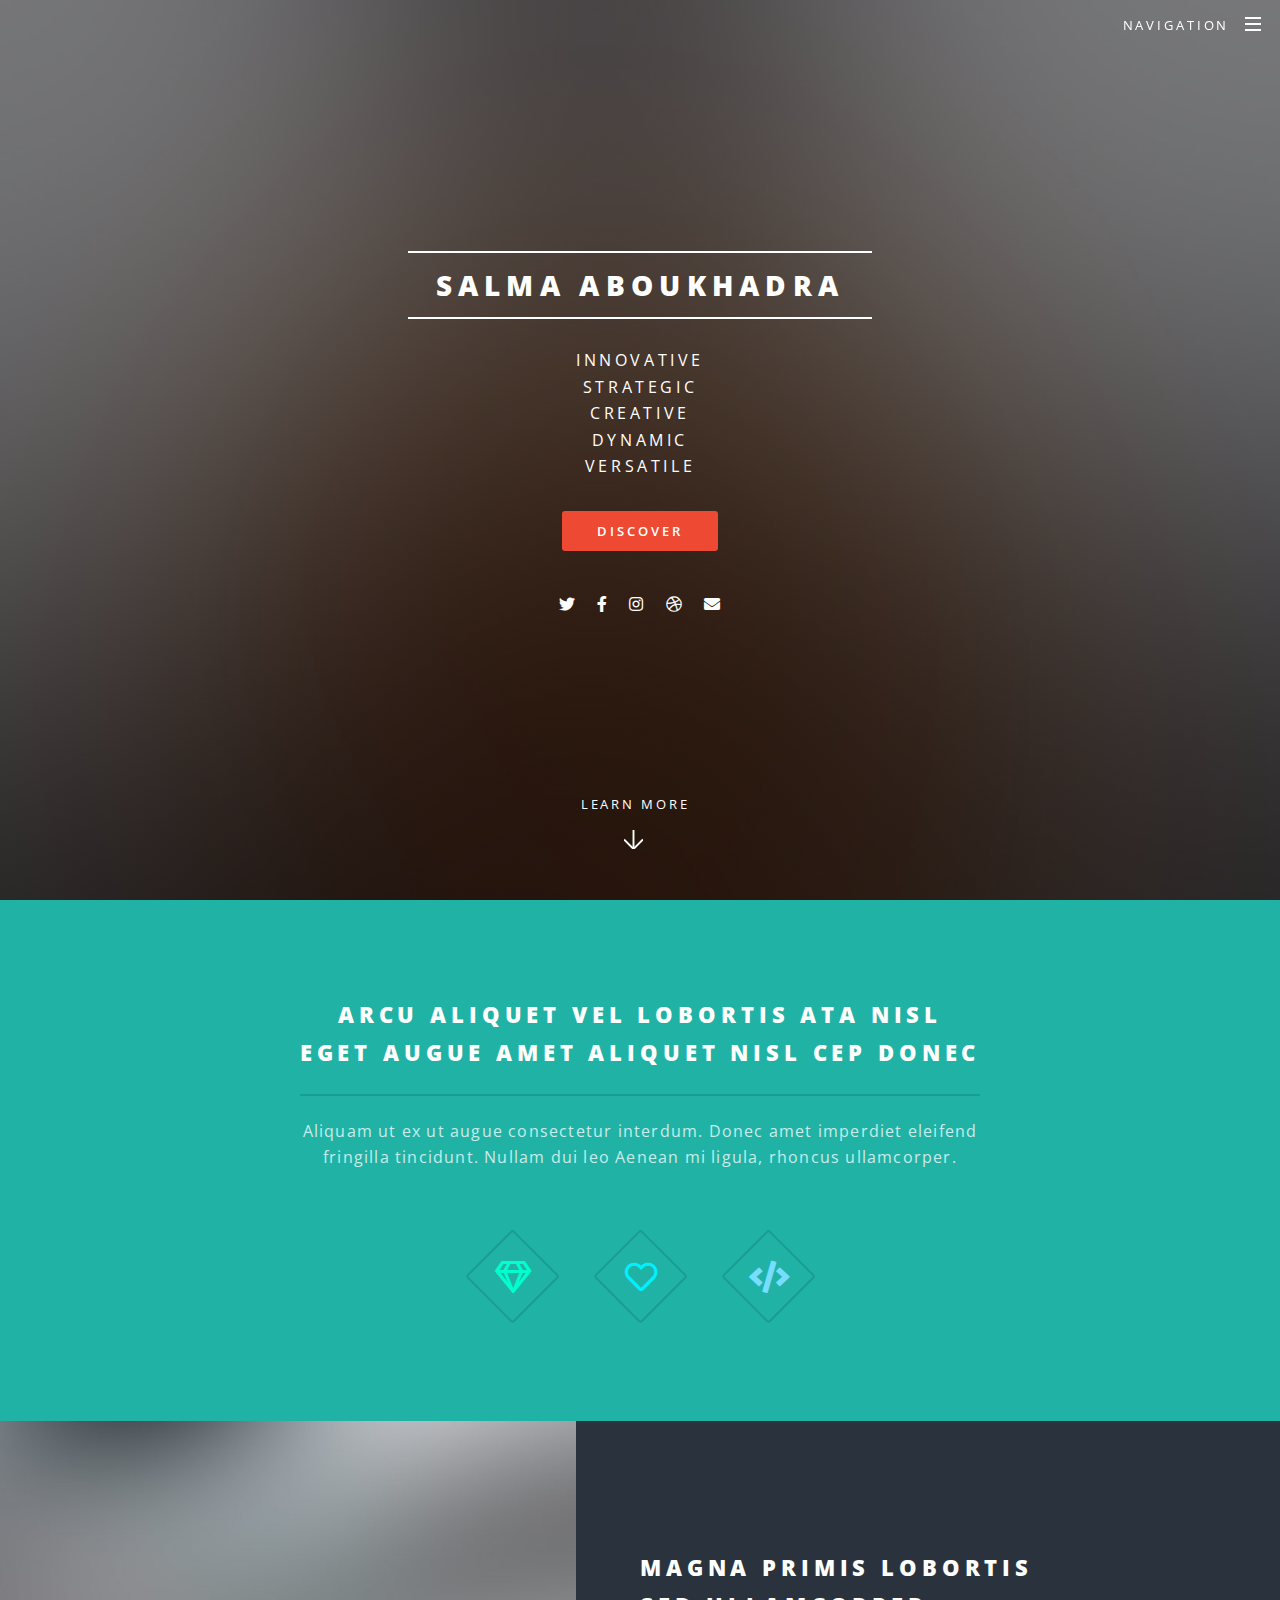
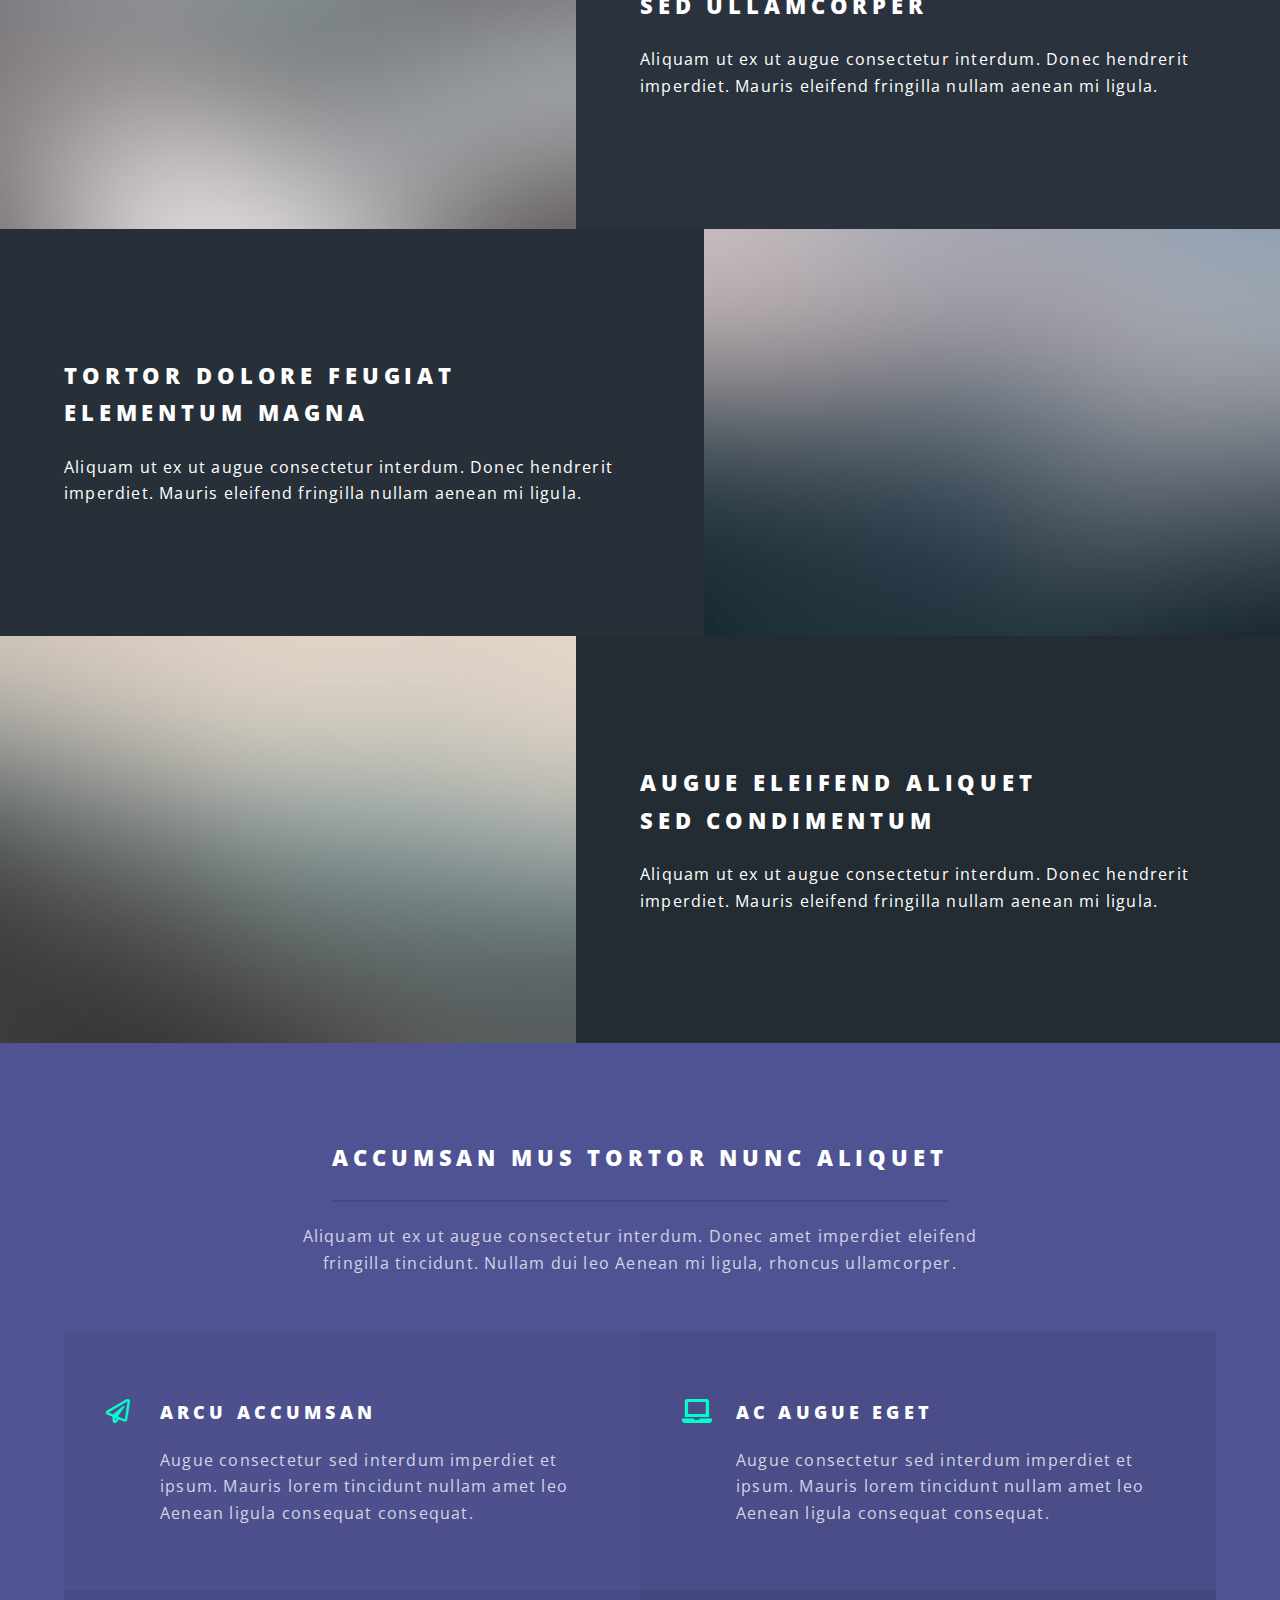
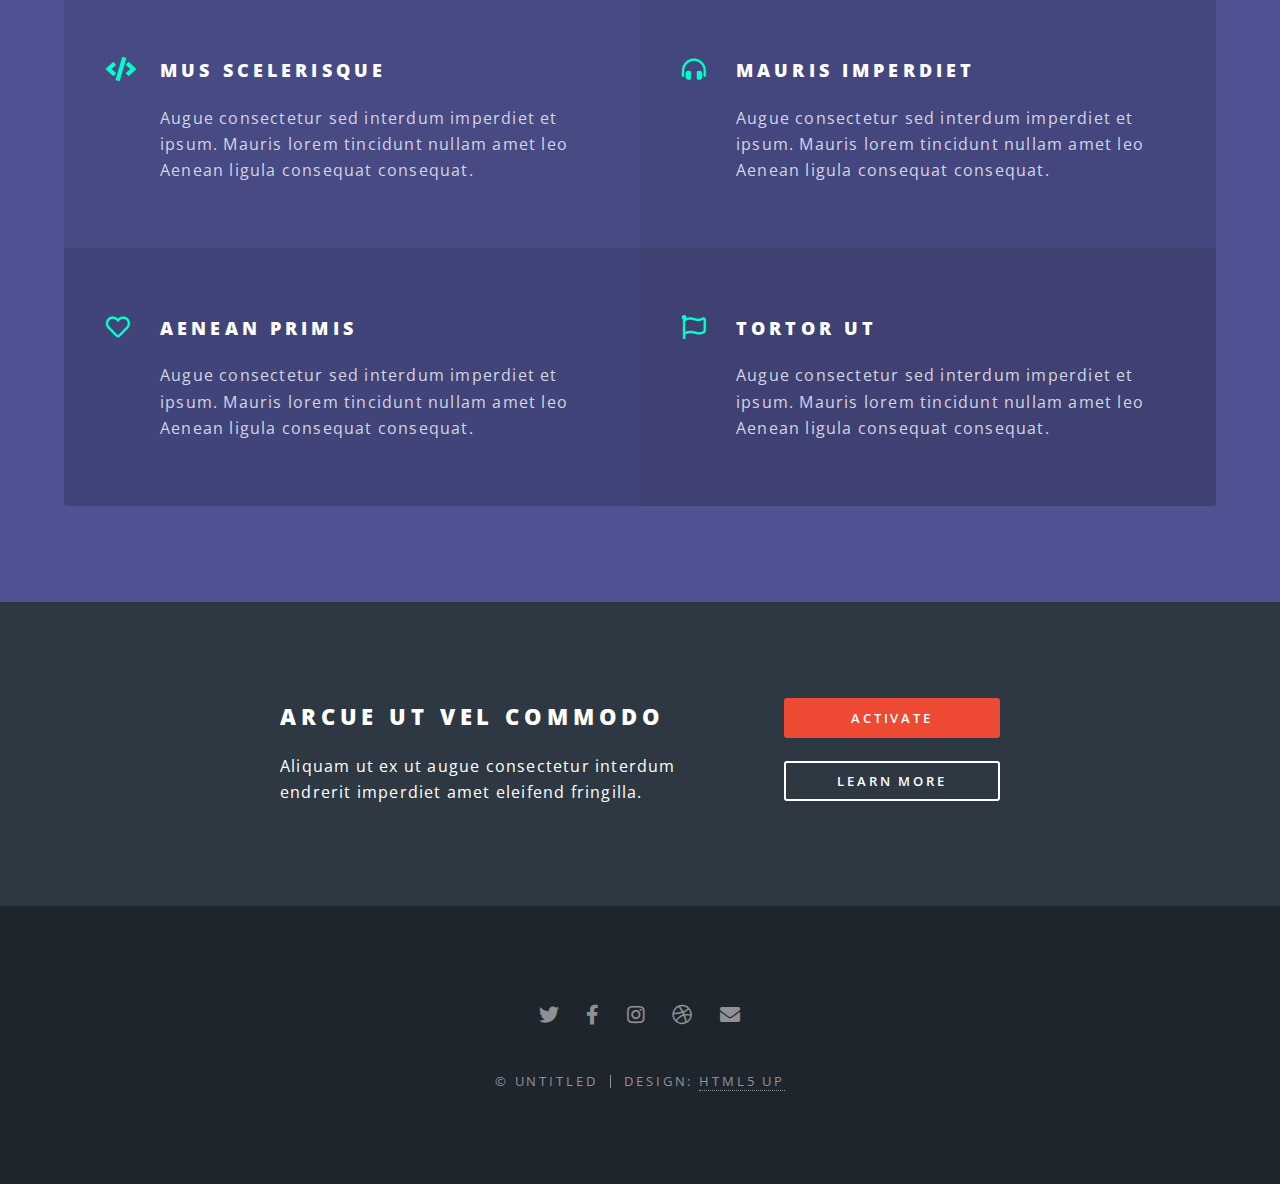
==== commit ff5d99c6: "Primary edits" ====
--- a/index.html
+++ b/index.html
@@ -6,7 +6,7 @@
 -->
 <html>
 	<head>
-		<title>Spectral by HTML5 UP</title>
+		<title>Salma Aboukhadra</title>
 		<meta charset="utf-8" />
 		<meta name="viewport" content="width=device-width, initial-scale=1, user-scalable=no" />
 		<link rel="stylesheet" href="assets/css/main.css" />
@@ -19,18 +19,17 @@
 
 				<!-- Header -->
 					<header id="header" class="alt">
-						<h1><a href="index.html">Spectral</a></h1>
+						<h1><a href="index.html">Salma Aboukhadra</a></h1>
 						<nav id="nav">
 							<ul>
 								<li class="special">
-									<a href="#menu" class="menuToggle"><span>Menu</span></a>
+									<a href="#menu" class="menuToggle"><span>Navigation
+									</span></a>
 									<div id="menu">
 										<ul>
 											<li><a href="index.html">Home</a></li>
 											<li><a href="generic.html">Generic</a></li>
 											<li><a href="elements.html">Elements</a></li>
-											<li><a href="#">Sign Up</a></li>
-											<li><a href="#">Log In</a></li>
 										</ul>
 									</div>
 								</li>
@@ -41,12 +40,21 @@
 				<!-- Banner -->
 					<section id="banner">
 						<div class="inner">
-							<h2>Spectral</h2>
-							<p>Another fine responsive<br />
-							site template freebie<br />
-							crafted by <a href="http://html5up.net">HTML5 UP</a>.</p>
+							<h2>Salma Aboukhadra</h2>
+							<p> Innovative<br />
+							Strategic<br />
+							Creative<br />
+							Dynamic<br />
+							Versatile<br />
 							<ul class="actions special">
-								<li><a href="#" class="button primary">Activate</a></li>
+								<li><a href="https://docs.google.com/document/d/1-IRDzIrqF6lQ5MHXMbPWpqijyx0Z1I0ab0UOinvBWG8/edit?usp=sharing" class="button primary">Discover</a></li>
+							</ul>
+							<ul class="icons">
+								<li><a href="#" class="icon brands fa-twitter"><span class="label">Twitter</span></a></li>
+								<li><a href="#" class="icon brands fa-facebook-f"><span class="label">Facebook</span></a></li>
+								<li><a href="#" class="icon brands fa-instagram"><span class="label">Instagram</span></a></li>
+								<li><a href="#" class="icon brands fa-dribbble"><span class="label">Dribbble</span></a></li>
+								<li><a href="#" class="icon solid fa-envelope"><span class="label">Email</span></a></li>
 							</ul>
 						</div>
 						<a href="#one" class="more scrolly">Learn More</a>
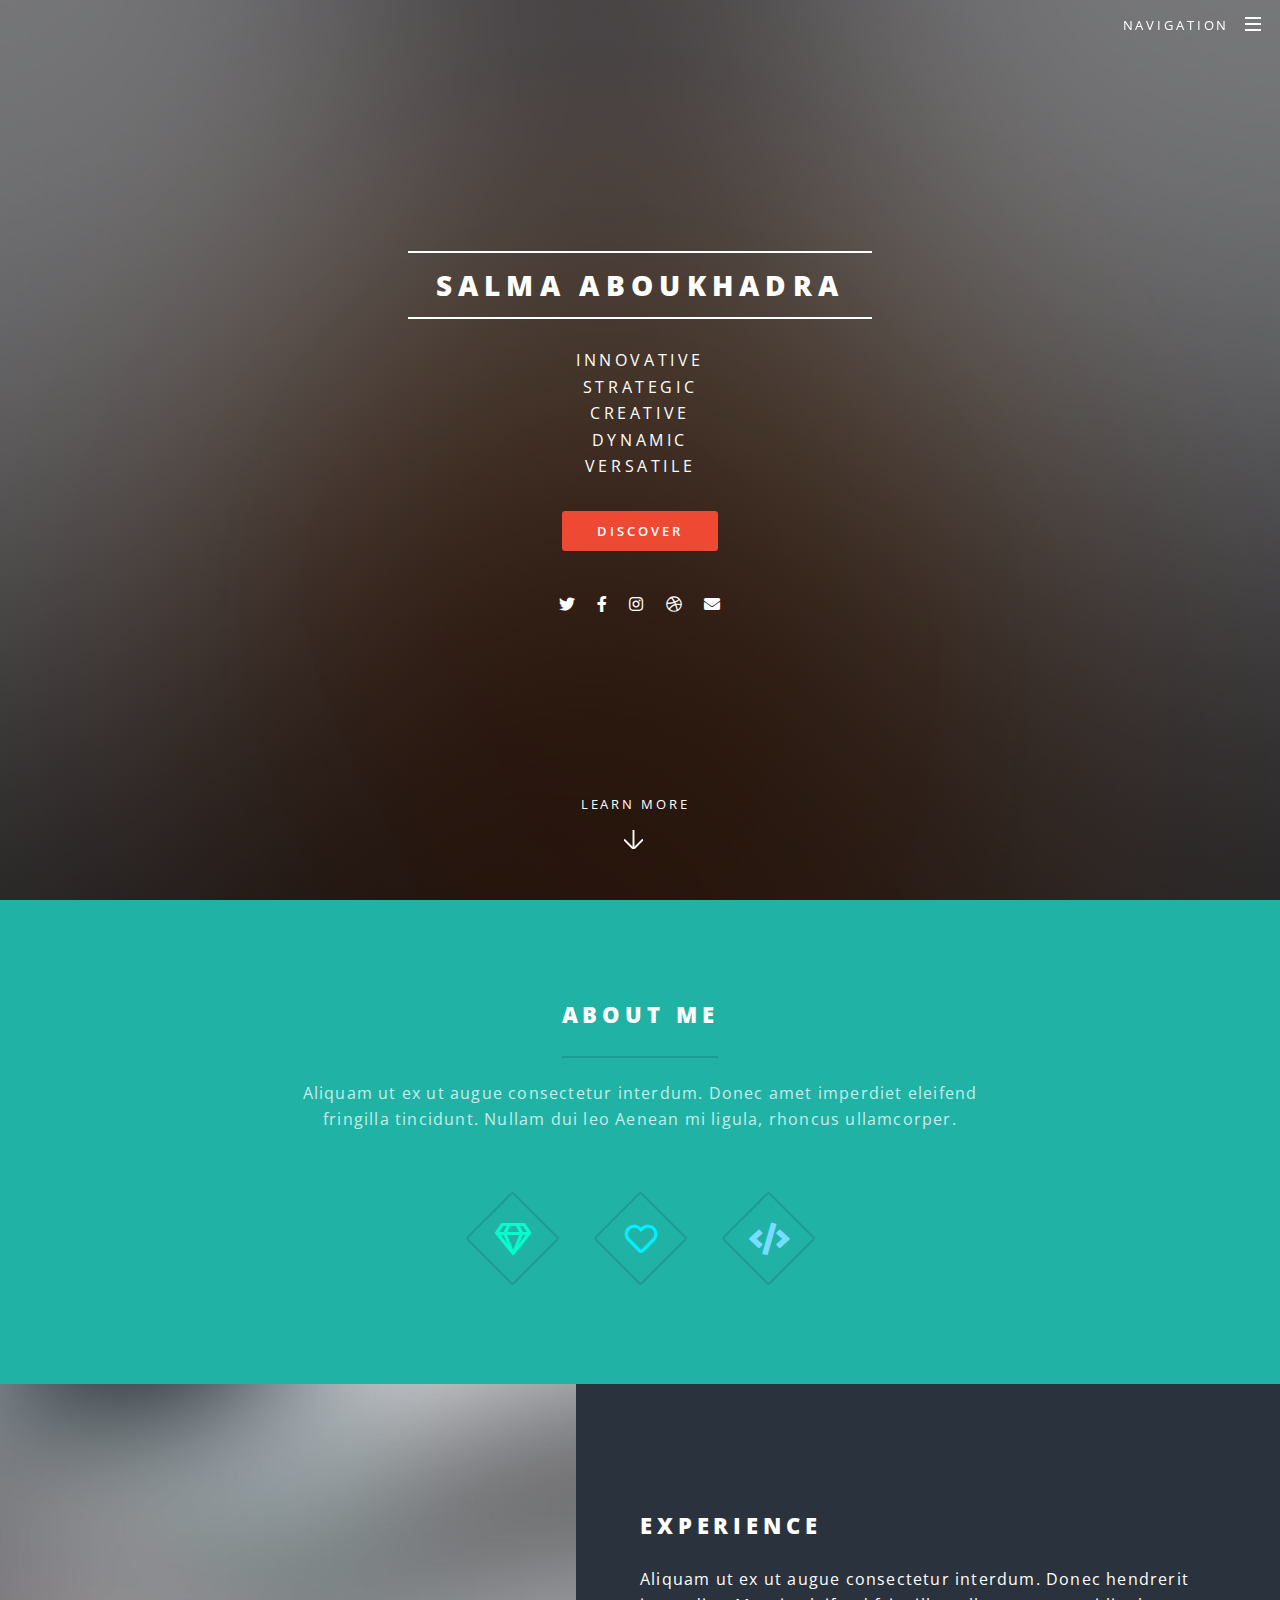
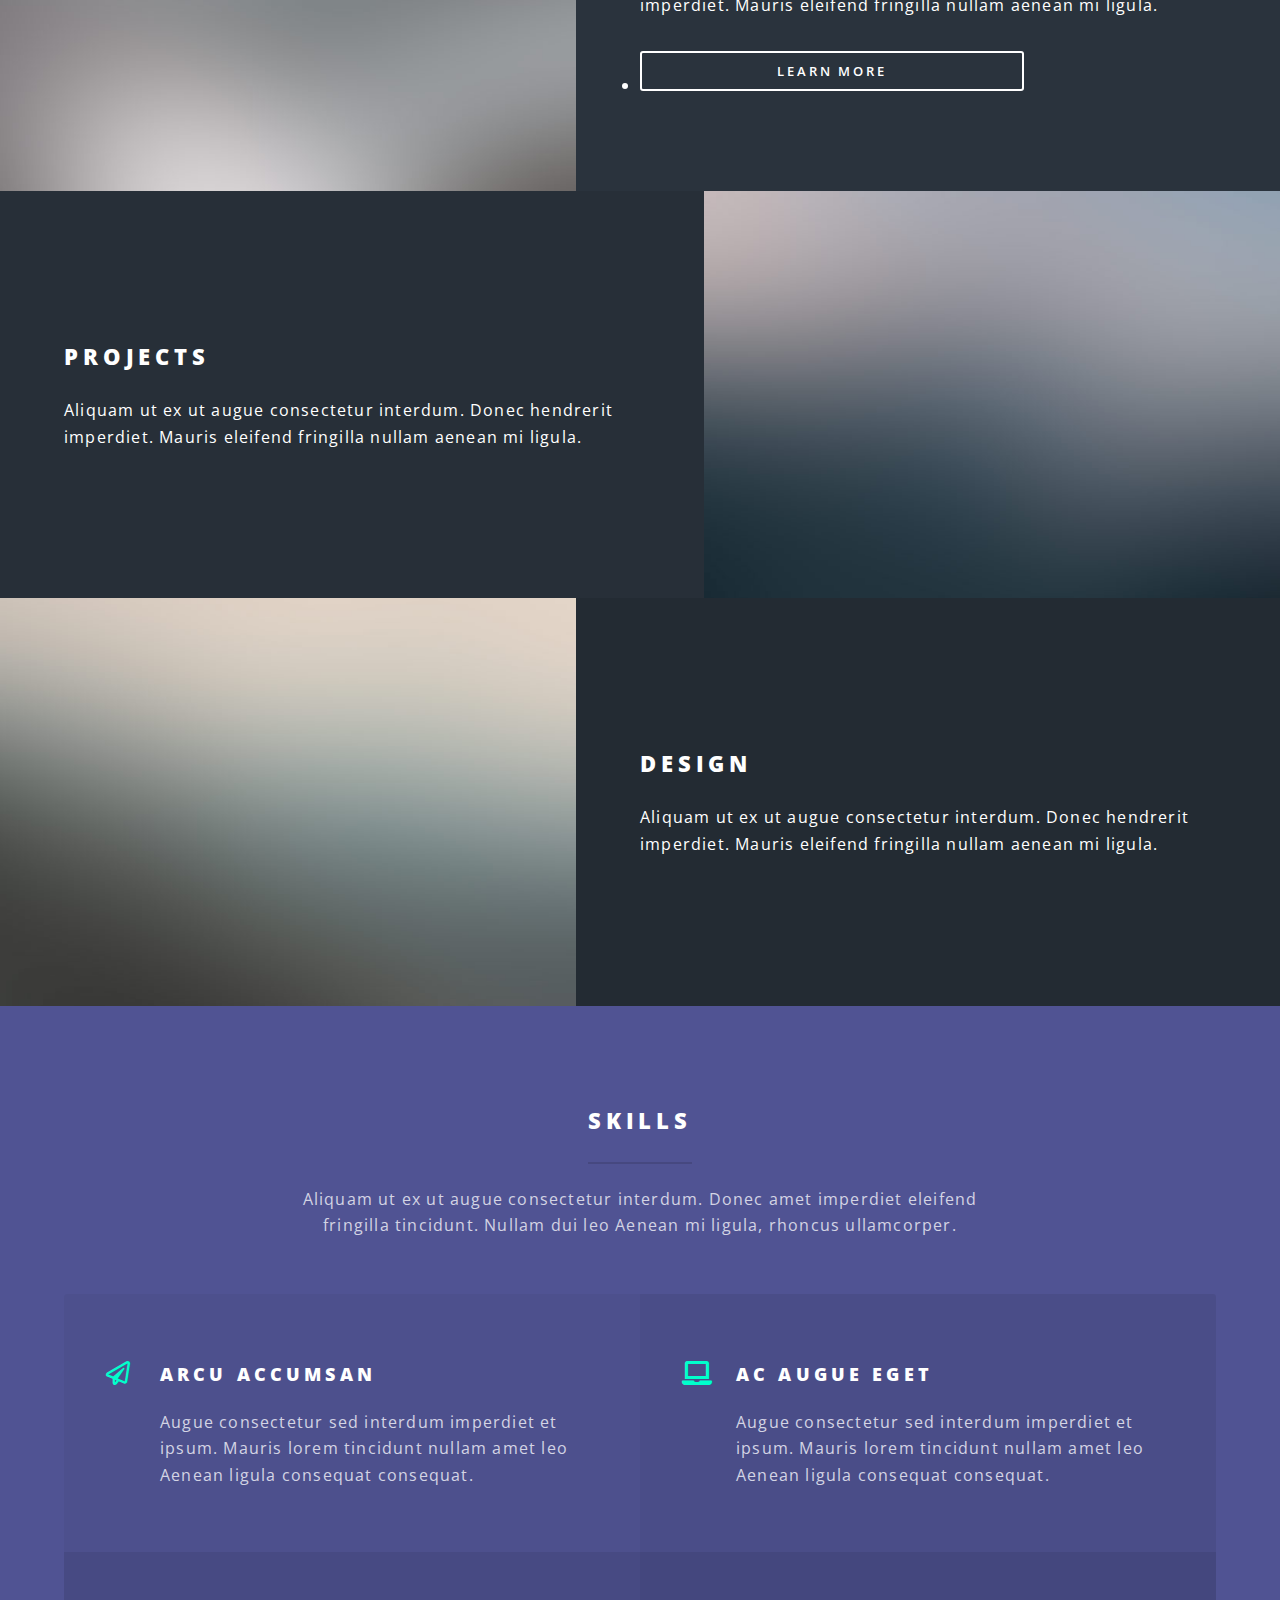
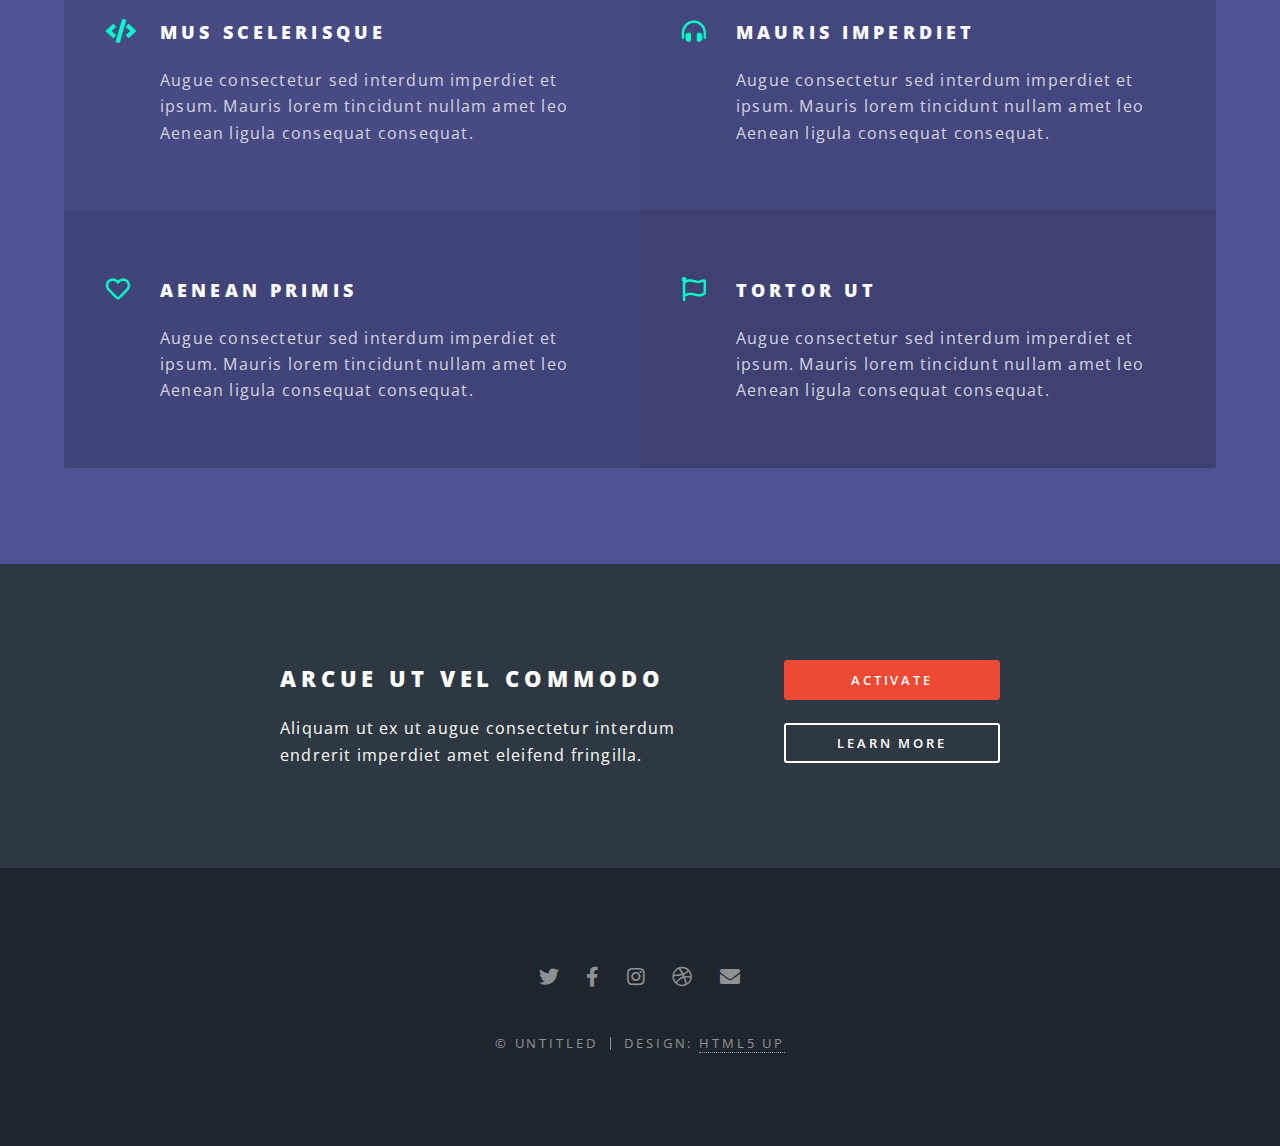
==== commit 03f22d5b: "727_815PM" ====
--- a/index.html
+++ b/index.html
@@ -1,7 +1,5 @@
 <!DOCTYPE HTML>
 <!--
-	Spectral by HTML5 UP
-	html5up.net | @ajlkn
 	Free for personal and commercial use under the CCA 3.0 license (html5up.net/license)
 -->
 <html>
@@ -28,8 +26,10 @@
 									<div id="menu">
 										<ul>
 											<li><a href="index.html">Home</a></li>
-											<li><a href="generic.html">Generic</a></li>
-											<li><a href="elements.html">Elements</a></li>
+											<li><a href="generic.html">Experience</a></li>
+											<li><a href="elements.html">Projects</a></li>
+											<li><a href="elements.html">Design</a></li>
+											<li><a href="elements.html">Contact</a></li>
 										</ul>
 									</div>
 								</li>
@@ -64,8 +64,7 @@
 					<section id="one" class="wrapper style1 special">
 						<div class="inner">
 							<header class="major">
-								<h2>Arcu aliquet vel lobortis ata nisl<br />
-								eget augue amet aliquet nisl cep donec</h2>
+								<h2>About Me</h2>
 								<p>Aliquam ut ex ut augue consectetur interdum. Donec amet imperdiet eleifend<br />
 								fringilla tincidunt. Nullam dui leo Aenean mi ligula, rhoncus ullamcorper.</p>
 							</header>
@@ -81,22 +80,20 @@
 					<section id="two" class="wrapper alt style2">
 						<section class="spotlight">
 							<div class="image"><img src="images/pic01.jpg" alt="" /></div><div class="content">
-								<h2>Magna primis lobortis<br />
-								sed ullamcorper</h2>
+								<h2>Experience</h2>
 								<p>Aliquam ut ex ut augue consectetur interdum. Donec hendrerit imperdiet. Mauris eleifend fringilla nullam aenean mi ligula.</p>
+								<li><a href="generic.html" class="button fit">Learn More</a></li>
 							</div>
 						</section>
 						<section class="spotlight">
 							<div class="image"><img src="images/pic02.jpg" alt="" /></div><div class="content">
-								<h2>Tortor dolore feugiat<br />
-								elementum magna</h2>
+								<h2>Projects</h2>
 								<p>Aliquam ut ex ut augue consectetur interdum. Donec hendrerit imperdiet. Mauris eleifend fringilla nullam aenean mi ligula.</p>
 							</div>
 						</section>
 						<section class="spotlight">
 							<div class="image"><img src="images/pic03.jpg" alt="" /></div><div class="content">
-								<h2>Augue eleifend aliquet<br />
-								sed condimentum</h2>
+								<h2>Design</h2>
 								<p>Aliquam ut ex ut augue consectetur interdum. Donec hendrerit imperdiet. Mauris eleifend fringilla nullam aenean mi ligula.</p>
 							</div>
 						</section>
@@ -106,7 +103,7 @@
 					<section id="three" class="wrapper style3 special">
 						<div class="inner">
 							<header class="major">
-								<h2>Accumsan mus tortor nunc aliquet</h2>
+								<h2>Skills</h2>
 								<p>Aliquam ut ex ut augue consectetur interdum. Donec amet imperdiet eleifend<br />
 								fringilla tincidunt. Nullam dui leo Aenean mi ligula, rhoncus ullamcorper.</p>
 							</header>
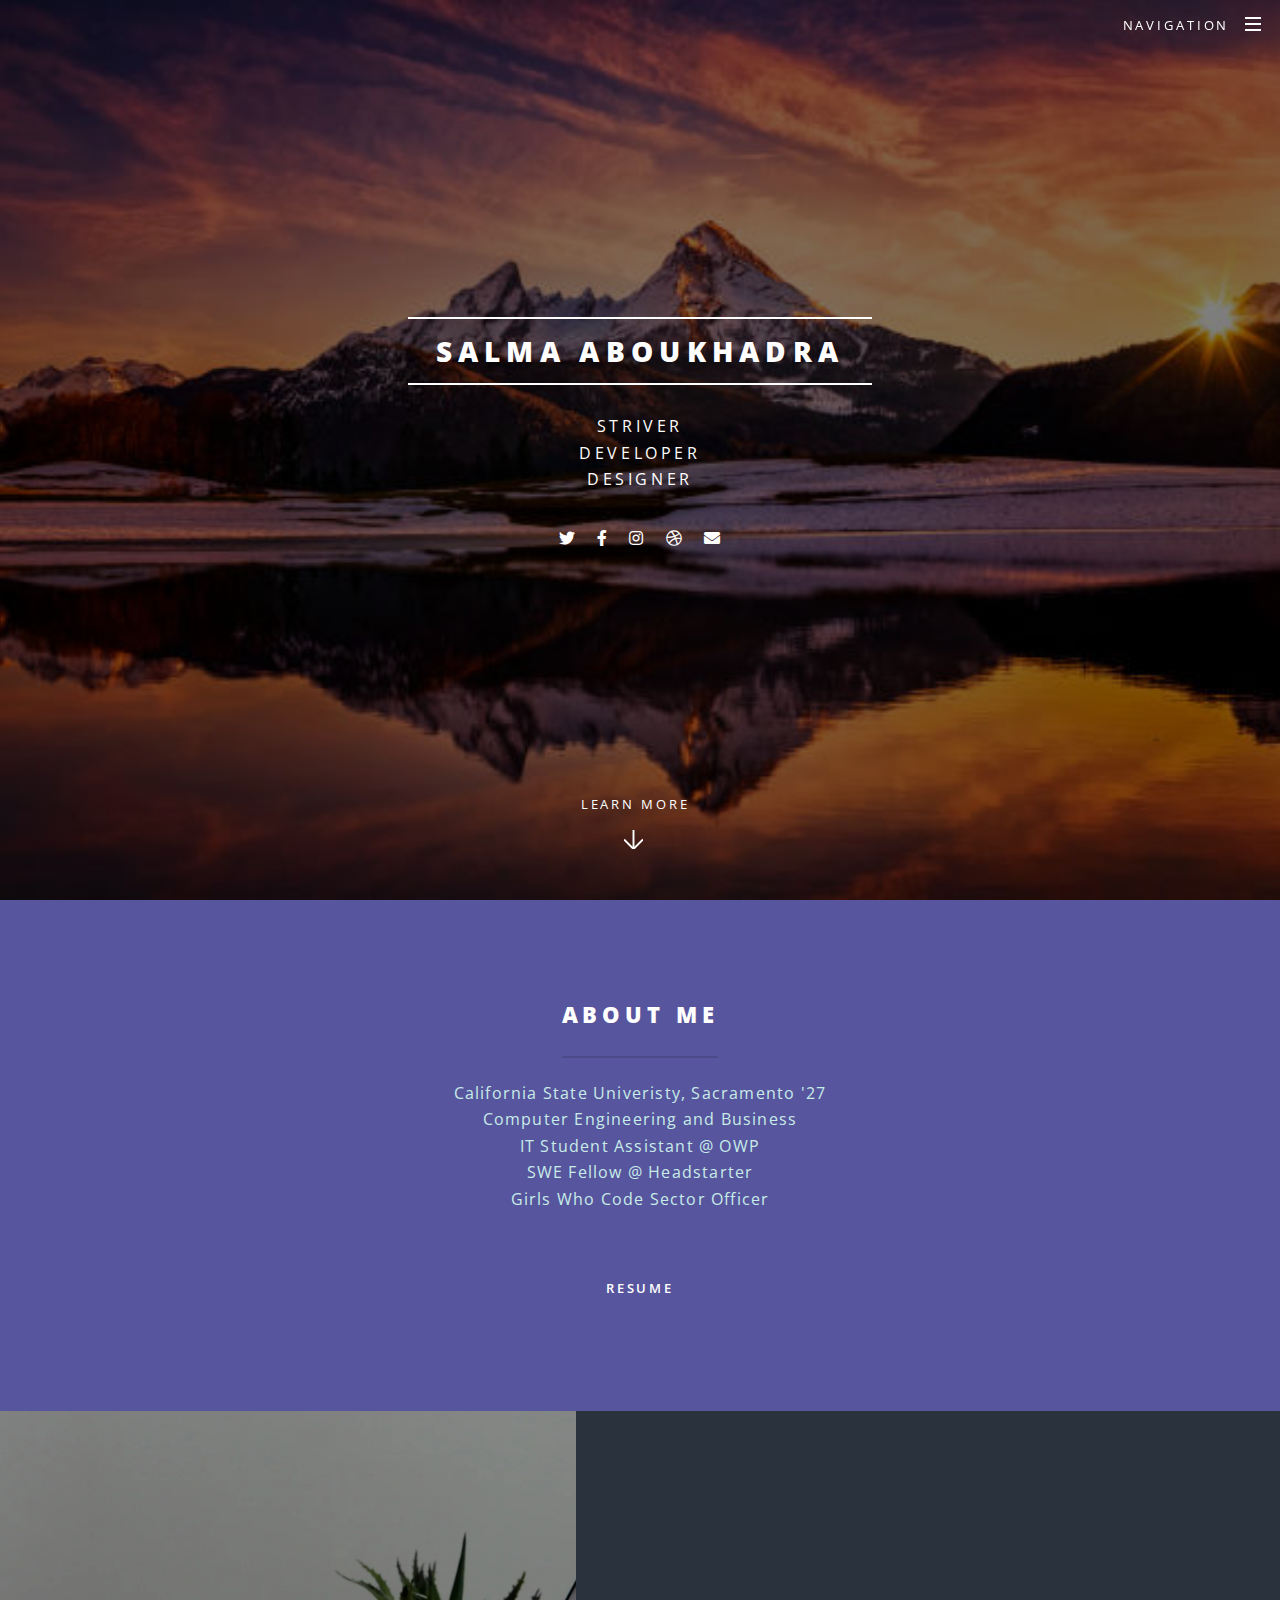
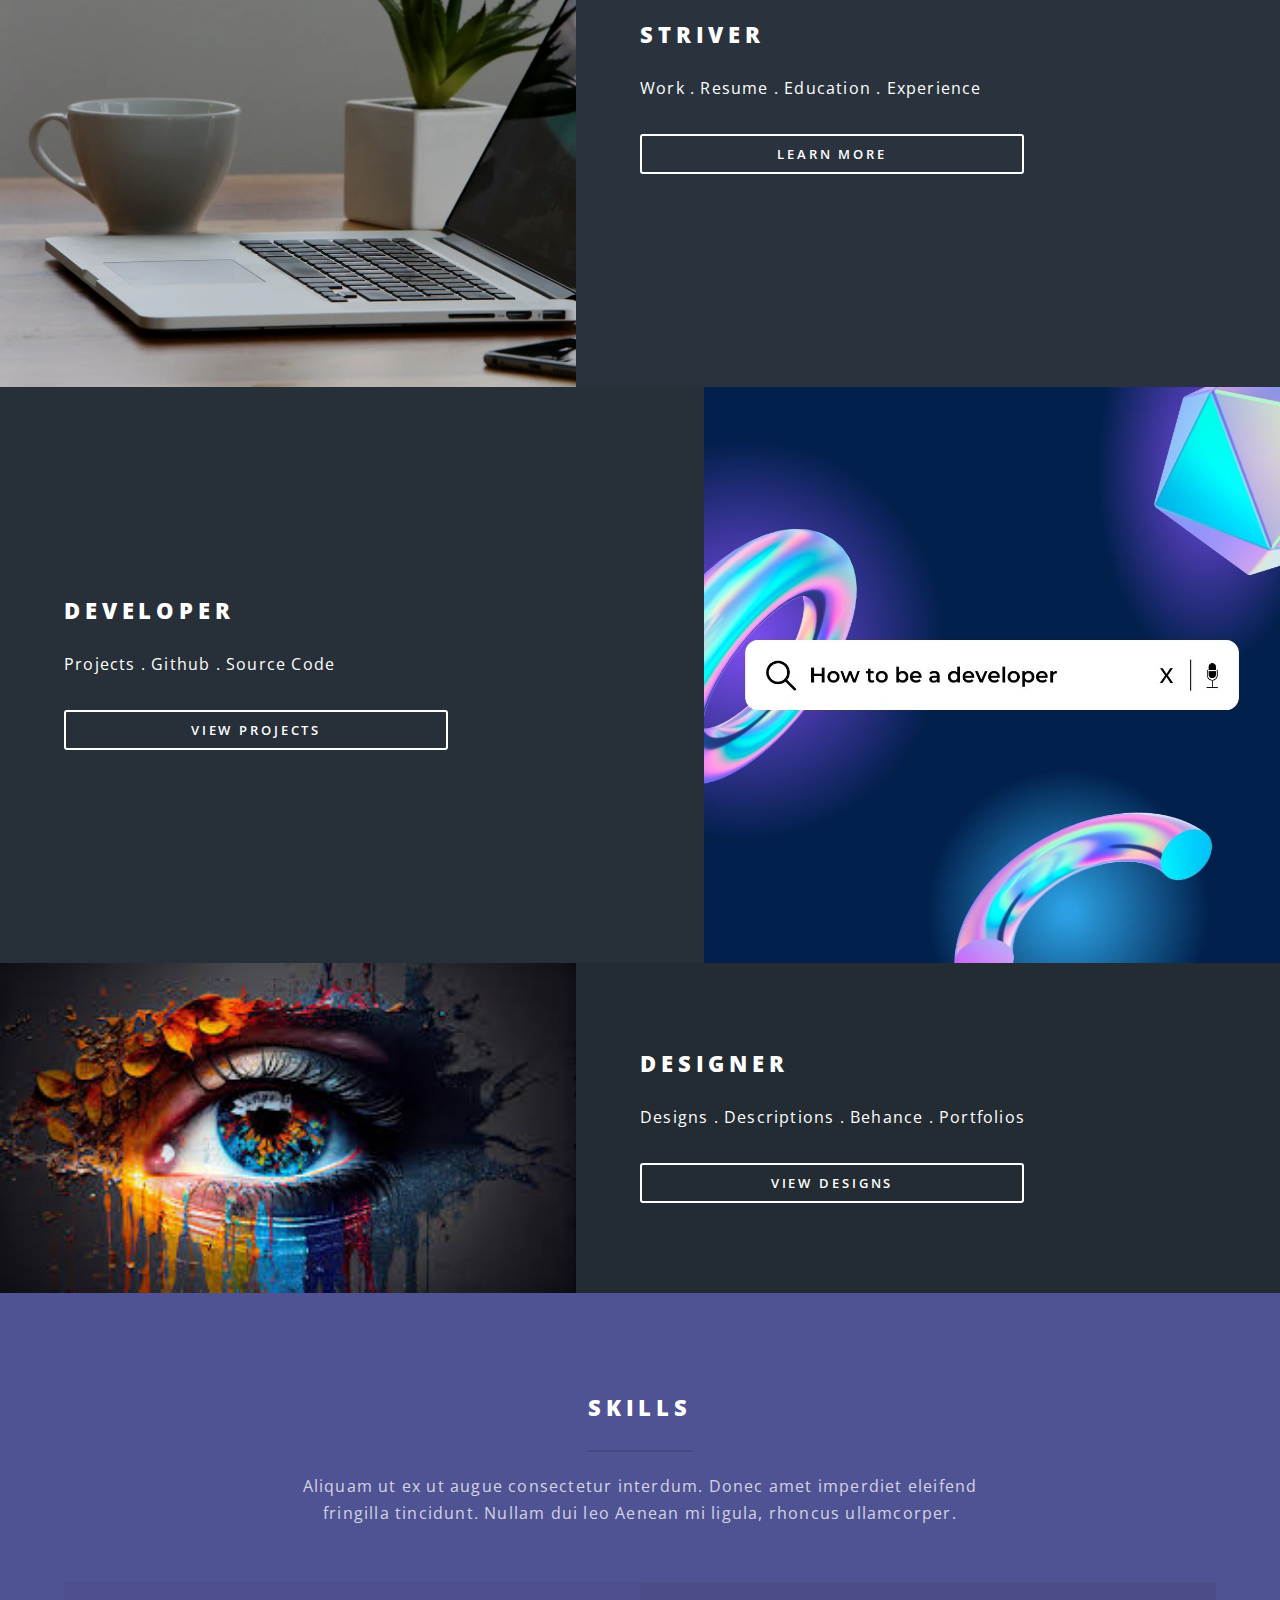
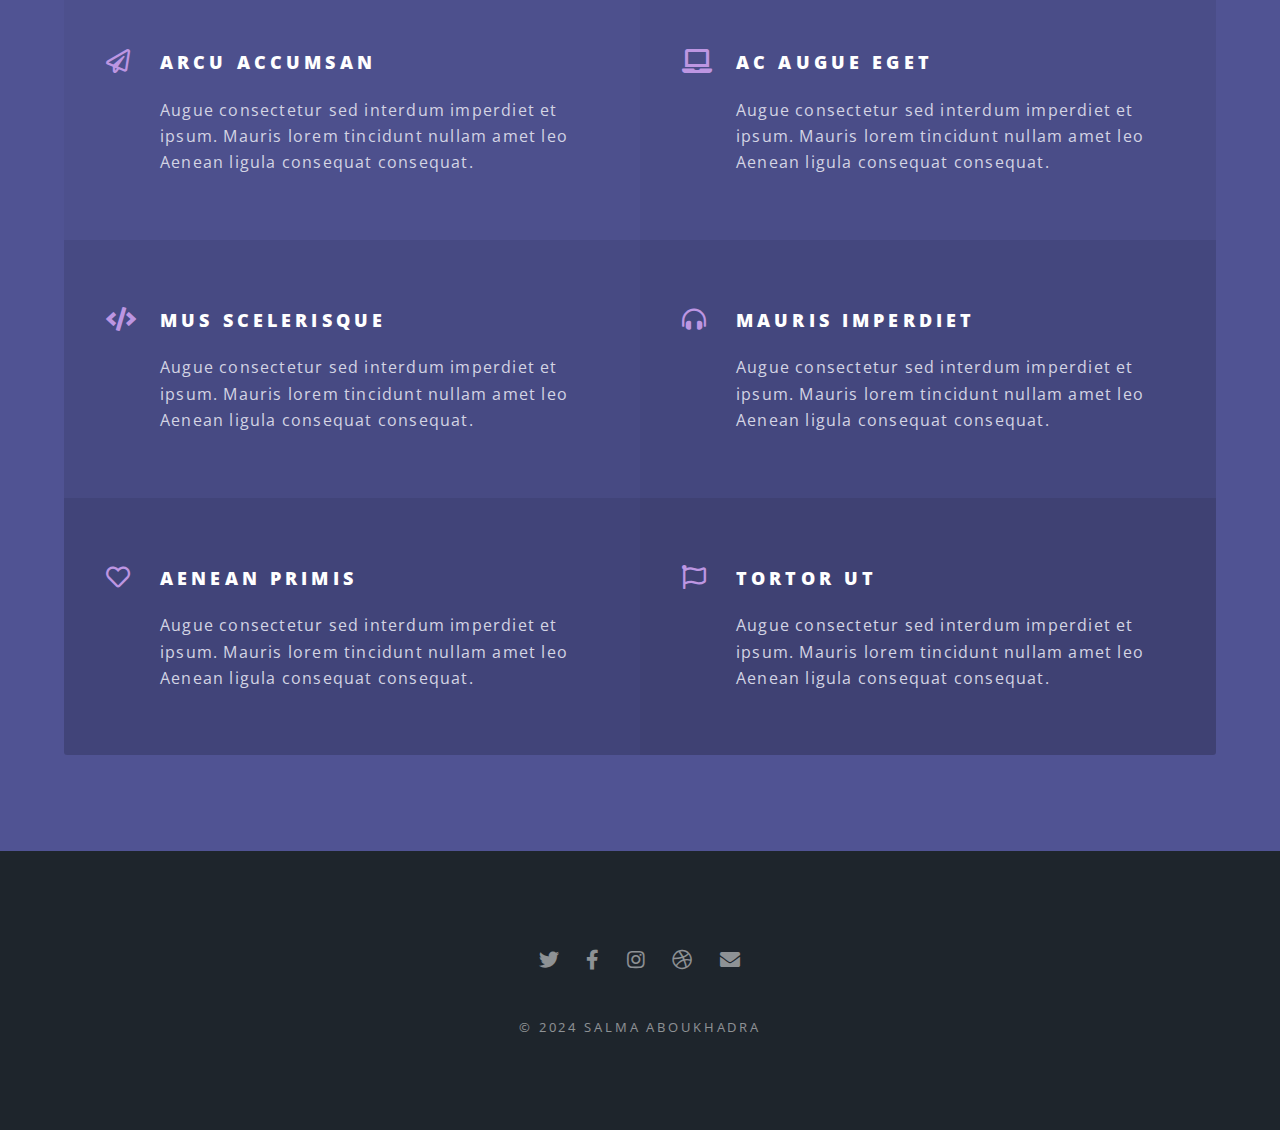
==== commit e79717b1: "727_1038PM" ====
--- a/index.html
+++ b/index.html
@@ -26,10 +26,10 @@
 									<div id="menu">
 										<ul>
 											<li><a href="index.html">Home</a></li>
-											<li><a href="generic.html">Experience</a></li>
-											<li><a href="elements.html">Projects</a></li>
-											<li><a href="elements.html">Design</a></li>
-											<li><a href="elements.html">Contact</a></li>
+											<li><a href="experience.html">Striver</a></li>
+											<li><a href="projects.html">Developer</a></li>
+											<li><a href="design.html">Designer</a></li>
+											<li><a href="#">Contact</a></li>
 										</ul>
 									</div>
 								</li>
@@ -41,14 +41,9 @@
 					<section id="banner">
 						<div class="inner">
 							<h2>Salma Aboukhadra</h2>
-							<p> Innovative<br />
-							Strategic<br />
-							Creative<br />
-							Dynamic<br />
-							Versatile<br />
-							<ul class="actions special">
-								<li><a href="https://docs.google.com/document/d/1-IRDzIrqF6lQ5MHXMbPWpqijyx0Z1I0ab0UOinvBWG8/edit?usp=sharing" class="button primary">Discover</a></li>
-							</ul>
+							<p>Striver<br />
+							Developer<br />
+							Designer<br />
 							<ul class="icons">
 								<li><a href="#" class="icon brands fa-twitter"><span class="label">Twitter</span></a></li>
 								<li><a href="#" class="icon brands fa-facebook-f"><span class="label">Facebook</span></a></li>
@@ -59,19 +54,22 @@
 						</div>
 						<a href="#one" class="more scrolly">Learn More</a>
 					</section>
-
-				<!-- One -->
+				
+				
+					<!-- One -->
 					<section id="one" class="wrapper style1 special">
 						<div class="inner">
 							<header class="major">
 								<h2>About Me</h2>
-								<p>Aliquam ut ex ut augue consectetur interdum. Donec amet imperdiet eleifend<br />
-								fringilla tincidunt. Nullam dui leo Aenean mi ligula, rhoncus ullamcorper.</p>
+								<p>California State Univeristy, Sacramento '27<br />
+									Computer Engineering and Business<br />
+									IT Student Assistant @ OWP<br />
+									SWE Fellow @ Headstarter<br />
+									Girls Who Code Sector Officer
+								</p>
 							</header>
-							<ul class="icons major">
-								<li><span class="icon fa-gem major style1"><span class="label">Lorem</span></span></li>
-								<li><span class="icon fa-heart major style2"><span class="label">Ipsum</span></span></li>
-								<li><span class="icon solid fa-code major style3"><span class="label">Dolor</span></span></li>
+							<ul class="actions special">
+								<li><a href="https://docs.google.com/document/d/1-IRDzIrqF6lQ5MHXMbPWpqijyx0Z1I0ab0UOinvBWG8/edit?usp=sharing" class="button primary">Resume</a></li>
 							</ul>
 						</div>
 					</section>
@@ -80,21 +78,23 @@
 					<section id="two" class="wrapper alt style2">
 						<section class="spotlight">
 							<div class="image"><img src="images/pic01.jpg" alt="" /></div><div class="content">
-								<h2>Experience</h2>
-								<p>Aliquam ut ex ut augue consectetur interdum. Donec hendrerit imperdiet. Mauris eleifend fringilla nullam aenean mi ligula.</p>
-								<li><a href="generic.html" class="button fit">Learn More</a></li>
+								<h2>Striver</h2>
+								<p>Work . Resume . Education . Experience</p>
+								<p><a href="experience.html" class="button fit">Learn More</a></p>
 							</div>
 						</section>
 						<section class="spotlight">
 							<div class="image"><img src="images/pic02.jpg" alt="" /></div><div class="content">
-								<h2>Projects</h2>
-								<p>Aliquam ut ex ut augue consectetur interdum. Donec hendrerit imperdiet. Mauris eleifend fringilla nullam aenean mi ligula.</p>
+								<h2>Developer</h2>
+								<p>Projects . Github . Source Code</p>
+								<p><a href="projects.html" class="button fit">View Projects</a></p>
 							</div>
 						</section>
 						<section class="spotlight">
 							<div class="image"><img src="images/pic03.jpg" alt="" /></div><div class="content">
-								<h2>Design</h2>
-								<p>Aliquam ut ex ut augue consectetur interdum. Donec hendrerit imperdiet. Mauris eleifend fringilla nullam aenean mi ligula.</p>
+								<h2>Designer</h2>
+								<p>Designs . Descriptions . Behance . Portfolios</p>
+								<p><a href="projects.html" class="button fit">View Designs</a></p>
 							</div>
 						</section>
 					</section>
@@ -136,20 +136,6 @@
 						</div>
 					</section>
 
-				<!-- CTA -->
-					<section id="cta" class="wrapper style4">
-						<div class="inner">
-							<header>
-								<h2>Arcue ut vel commodo</h2>
-								<p>Aliquam ut ex ut augue consectetur interdum endrerit imperdiet amet eleifend fringilla.</p>
-							</header>
-							<ul class="actions stacked">
-								<li><a href="#" class="button fit primary">Activate</a></li>
-								<li><a href="#" class="button fit">Learn More</a></li>
-							</ul>
-						</div>
-					</section>
-
 				<!-- Footer -->
 					<footer id="footer">
 						<ul class="icons">
@@ -160,7 +146,7 @@
 							<li><a href="#" class="icon solid fa-envelope"><span class="label">Email</span></a></li>
 						</ul>
 						<ul class="copyright">
-							<li>&copy; Untitled</li><li>Design: <a href="http://html5up.net">HTML5 UP</a></li>
+							<li>&copy; 2024 Salma Aboukhadra</li>
 						</ul>
 					</footer>
 
--- a/assets/css/main.css
+++ b/assets/css/main.css
@@ -1,10 +1,10 @@
 @import url(fontawesome-all.min.css);
 @import url("https://fonts.googleapis.com/css?family=Open+Sans:400,400italic,600,600italic,800,800italic");
 
-/*
-	Spectral by HTML5 UP
-	html5up.net | @ajlkn
-	Free for personal and commercial use under the CCA 3.0 license (html5up.net/license)
+/*
+	Spectral by HTML5 UP
+	html5up.net | @ajlkn
+	Free for personal and commercial use under the CCA 3.0 license (html5up.net/license)
 */
 
 html, body, div, span, applet, object,
@@ -1956,7 +1956,7 @@
 
 		input[type="checkbox"]:focus + label:before,
 		input[type="radio"]:focus + label:before {
-			box-shadow: 0 0 0 2px #21b2a6;
+			box-shadow: 0 0 0 2px #bd96e2;
 		}
 
 	input[type="checkbox"] + label:before {
@@ -2078,15 +2078,15 @@
 			}
 
 		.icon.style1 {
-			color: #00ffcc;
+			color: #bd96e2;
 		}
 
 		.icon.style2 {
-			color: #00f0ff;
+			color: #bd96e2;
 		}
 
 		.icon.style3 {
-			color: #76ddff;
+			color: #bd96e2;
 		}
 
 /* Image */
@@ -2487,7 +2487,7 @@
 		input[type="button"].primary,
 		button.primary,
 		.button.primary {
-			background-color: #ed4933;
+			background-color: #57559d;
 			box-shadow: none !important;
 			color: #ffffff !important;
 		}
@@ -2497,7 +2497,7 @@
 			input[type="button"].primary:hover,
 			button.primary:hover,
 			.button.primary:hover {
-				background-color: #ef5e4a !important;
+				background-color: #57559d !important;
 			}
 
 			input[type="submit"].primary:active,
@@ -2505,7 +2505,7 @@
 			input[type="button"].primary:active,
 			button.primary:active,
 			.button.primary:active {
-				background-color: #eb341c !important;
+				background-color: #57559d !important;
 			}
 
 		input[type="submit"].disabled, input[type="submit"]:disabled,
@@ -2604,7 +2604,7 @@
 
 			.features li:before {
 				display: block;
-				color: #00ffcc;
+				color: #bd96e2;
 				position: absolute;
 				left: 1.75em;
 				top: 2.75em;
@@ -2817,7 +2817,7 @@
 		}
 
 		.wrapper.style1 {
-			background-color: #21b2a6;
+			background-color: #57559d;
 			color: #c8ece9;
 		}
 
@@ -2887,7 +2887,7 @@
 			.wrapper.style1 input[type="checkbox"]:checked + label:before,
 			.wrapper.style1 input[type="radio"]:checked + label:before {
 				background: #ffffff;
-				color: #21b2a6;
+				color: #57559d;
 			}
 
 			.wrapper.style1 ::-webkit-input-placeholder {
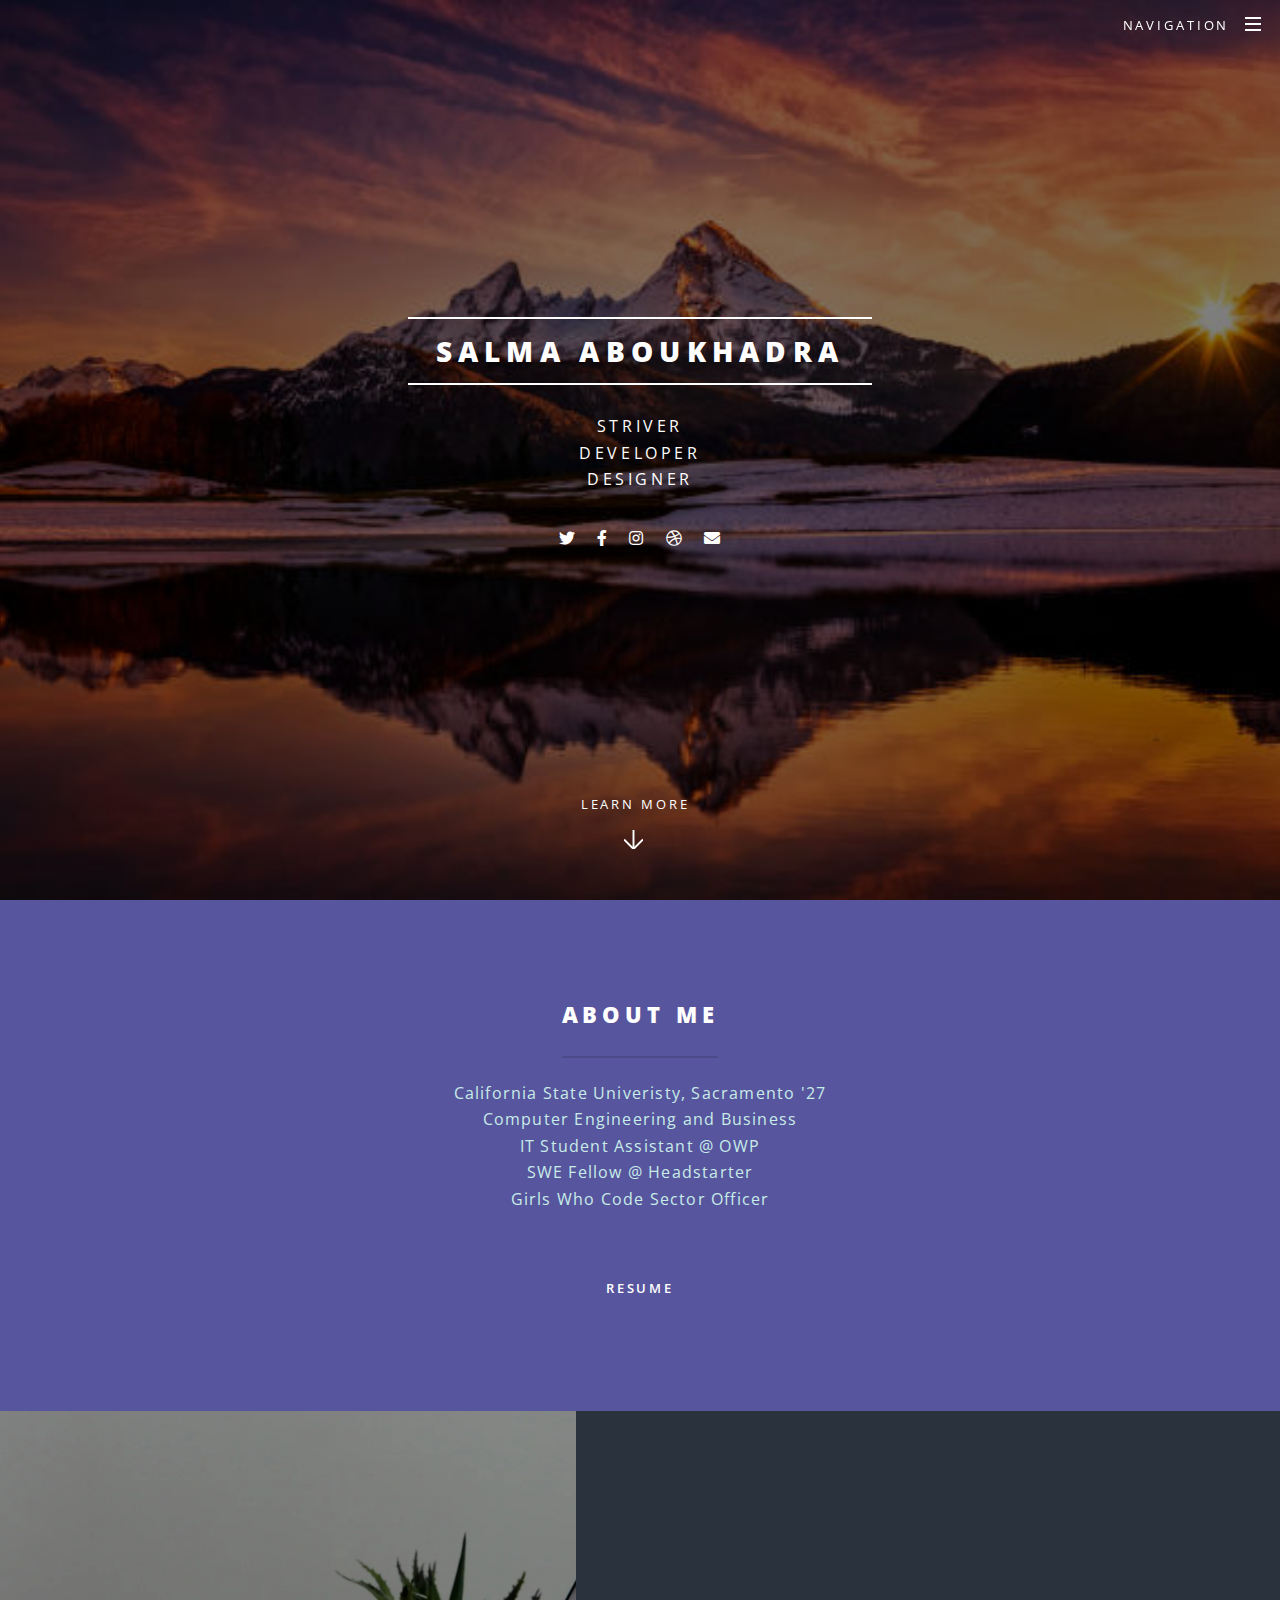
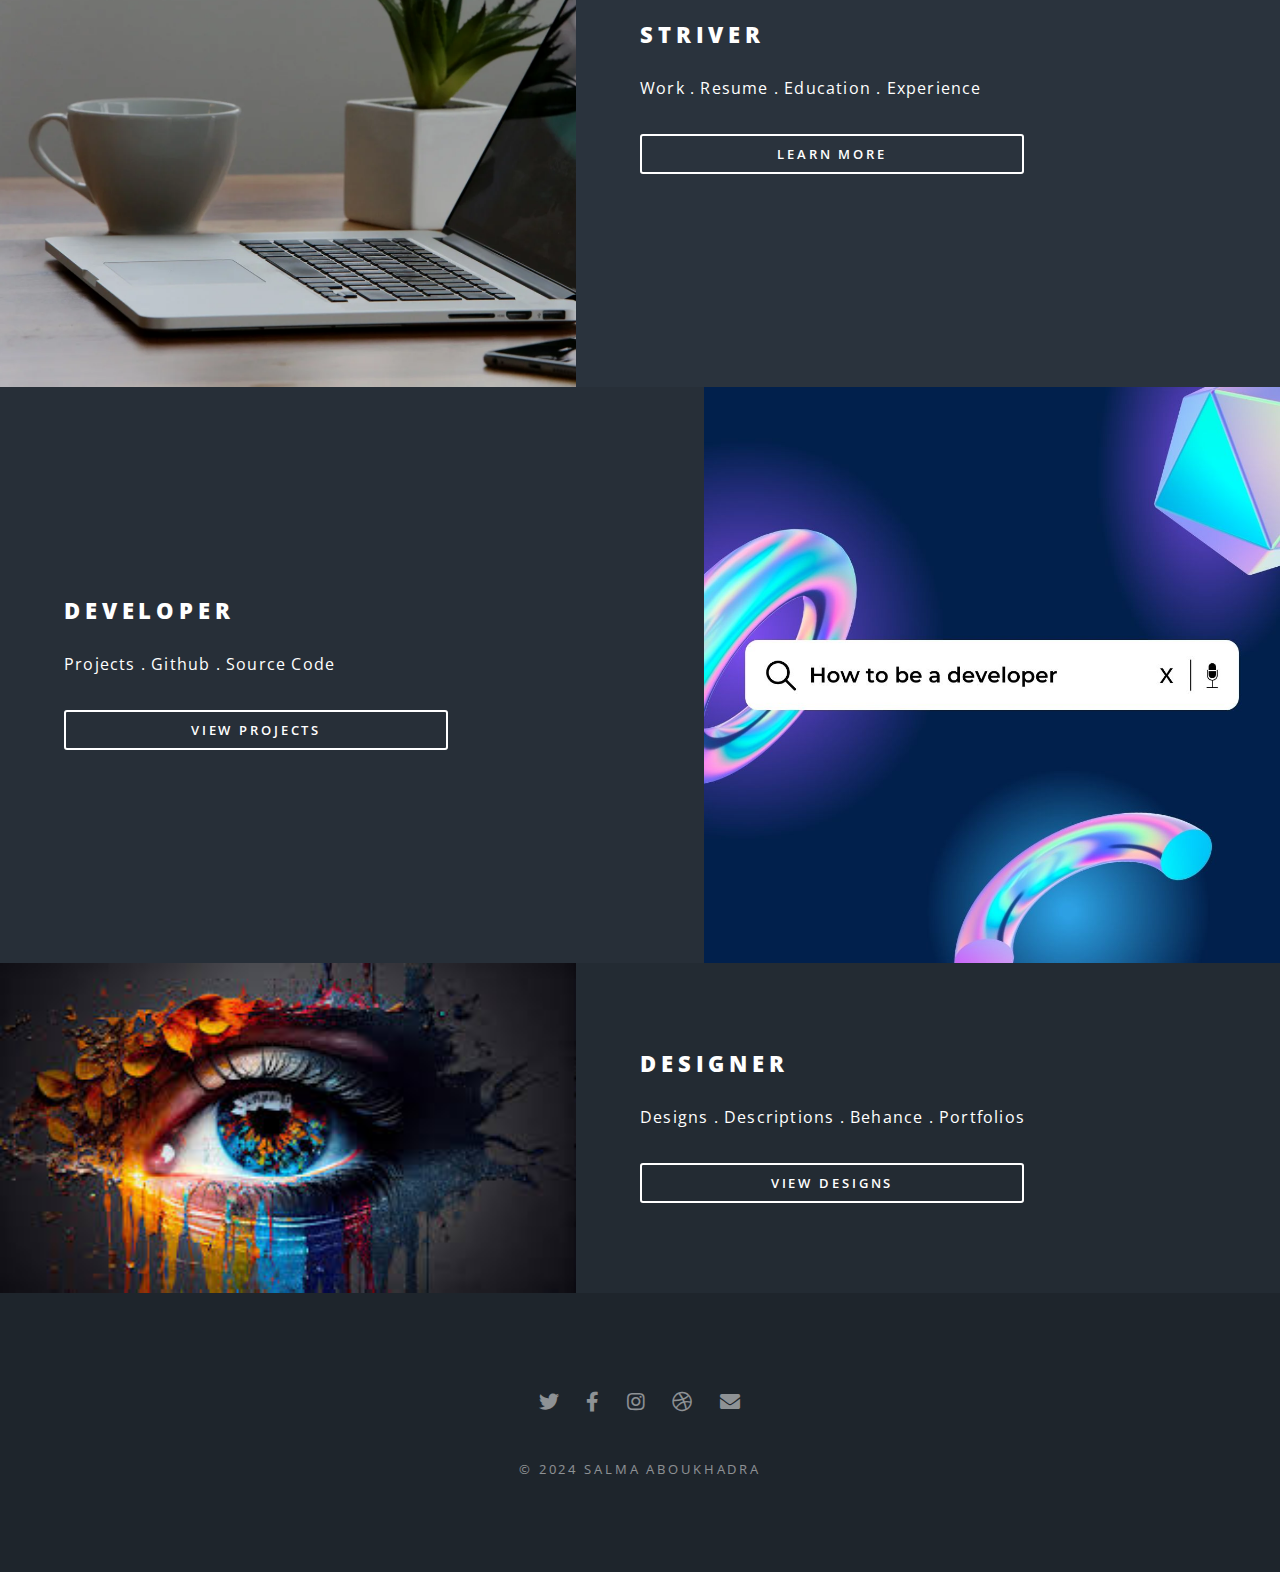
==== commit 80902ff0: "728_407PM" ====
--- a/index.html
+++ b/index.html
@@ -27,7 +27,7 @@
 										<ul>
 											<li><a href="index.html">Home</a></li>
 											<li><a href="experience.html">Striver</a></li>
-											<li><a href="projects.html">Developer</a></li>
+											<li><a href="project.html">Developer</a></li>
 											<li><a href="design.html">Designer</a></li>
 											<li><a href="#">Contact</a></li>
 										</ul>
@@ -98,44 +98,6 @@
 							</div>
 						</section>
 					</section>
-
-				<!-- Three -->
-					<section id="three" class="wrapper style3 special">
-						<div class="inner">
-							<header class="major">
-								<h2>Skills</h2>
-								<p>Aliquam ut ex ut augue consectetur interdum. Donec amet imperdiet eleifend<br />
-								fringilla tincidunt. Nullam dui leo Aenean mi ligula, rhoncus ullamcorper.</p>
-							</header>
-							<ul class="features">
-								<li class="icon fa-paper-plane">
-									<h3>Arcu accumsan</h3>
-									<p>Augue consectetur sed interdum imperdiet et ipsum. Mauris lorem tincidunt nullam amet leo Aenean ligula consequat consequat.</p>
-								</li>
-								<li class="icon solid fa-laptop">
-									<h3>Ac Augue Eget</h3>
-									<p>Augue consectetur sed interdum imperdiet et ipsum. Mauris lorem tincidunt nullam amet leo Aenean ligula consequat consequat.</p>
-								</li>
-								<li class="icon solid fa-code">
-									<h3>Mus Scelerisque</h3>
-									<p>Augue consectetur sed interdum imperdiet et ipsum. Mauris lorem tincidunt nullam amet leo Aenean ligula consequat consequat.</p>
-								</li>
-								<li class="icon solid fa-headphones-alt">
-									<h3>Mauris Imperdiet</h3>
-									<p>Augue consectetur sed interdum imperdiet et ipsum. Mauris lorem tincidunt nullam amet leo Aenean ligula consequat consequat.</p>
-								</li>
-								<li class="icon fa-heart">
-									<h3>Aenean Primis</h3>
-									<p>Augue consectetur sed interdum imperdiet et ipsum. Mauris lorem tincidunt nullam amet leo Aenean ligula consequat consequat.</p>
-								</li>
-								<li class="icon fa-flag">
-									<h3>Tortor Ut</h3>
-									<p>Augue consectetur sed interdum imperdiet et ipsum. Mauris lorem tincidunt nullam amet leo Aenean ligula consequat consequat.</p>
-								</li>
-							</ul>
-						</div>
-					</section>
-
 				<!-- Footer -->
 					<footer id="footer">
 						<ul class="icons">
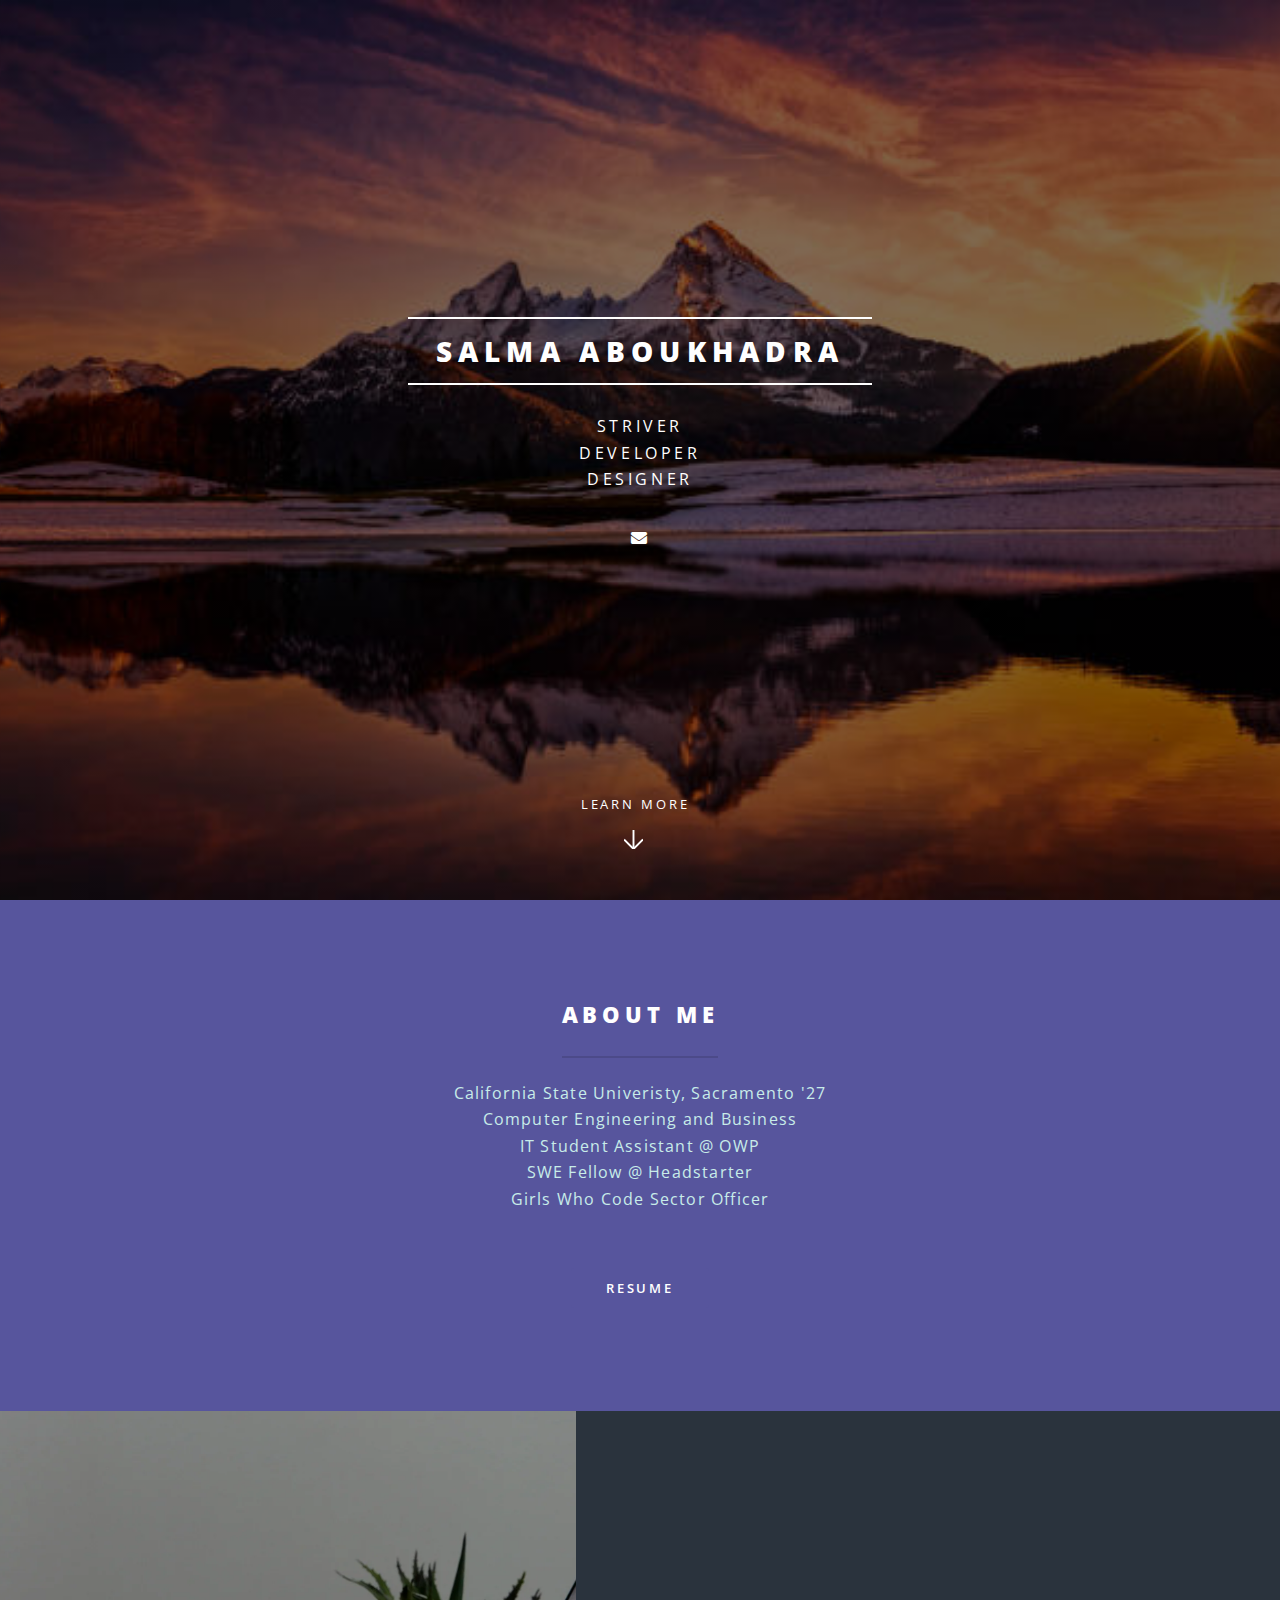
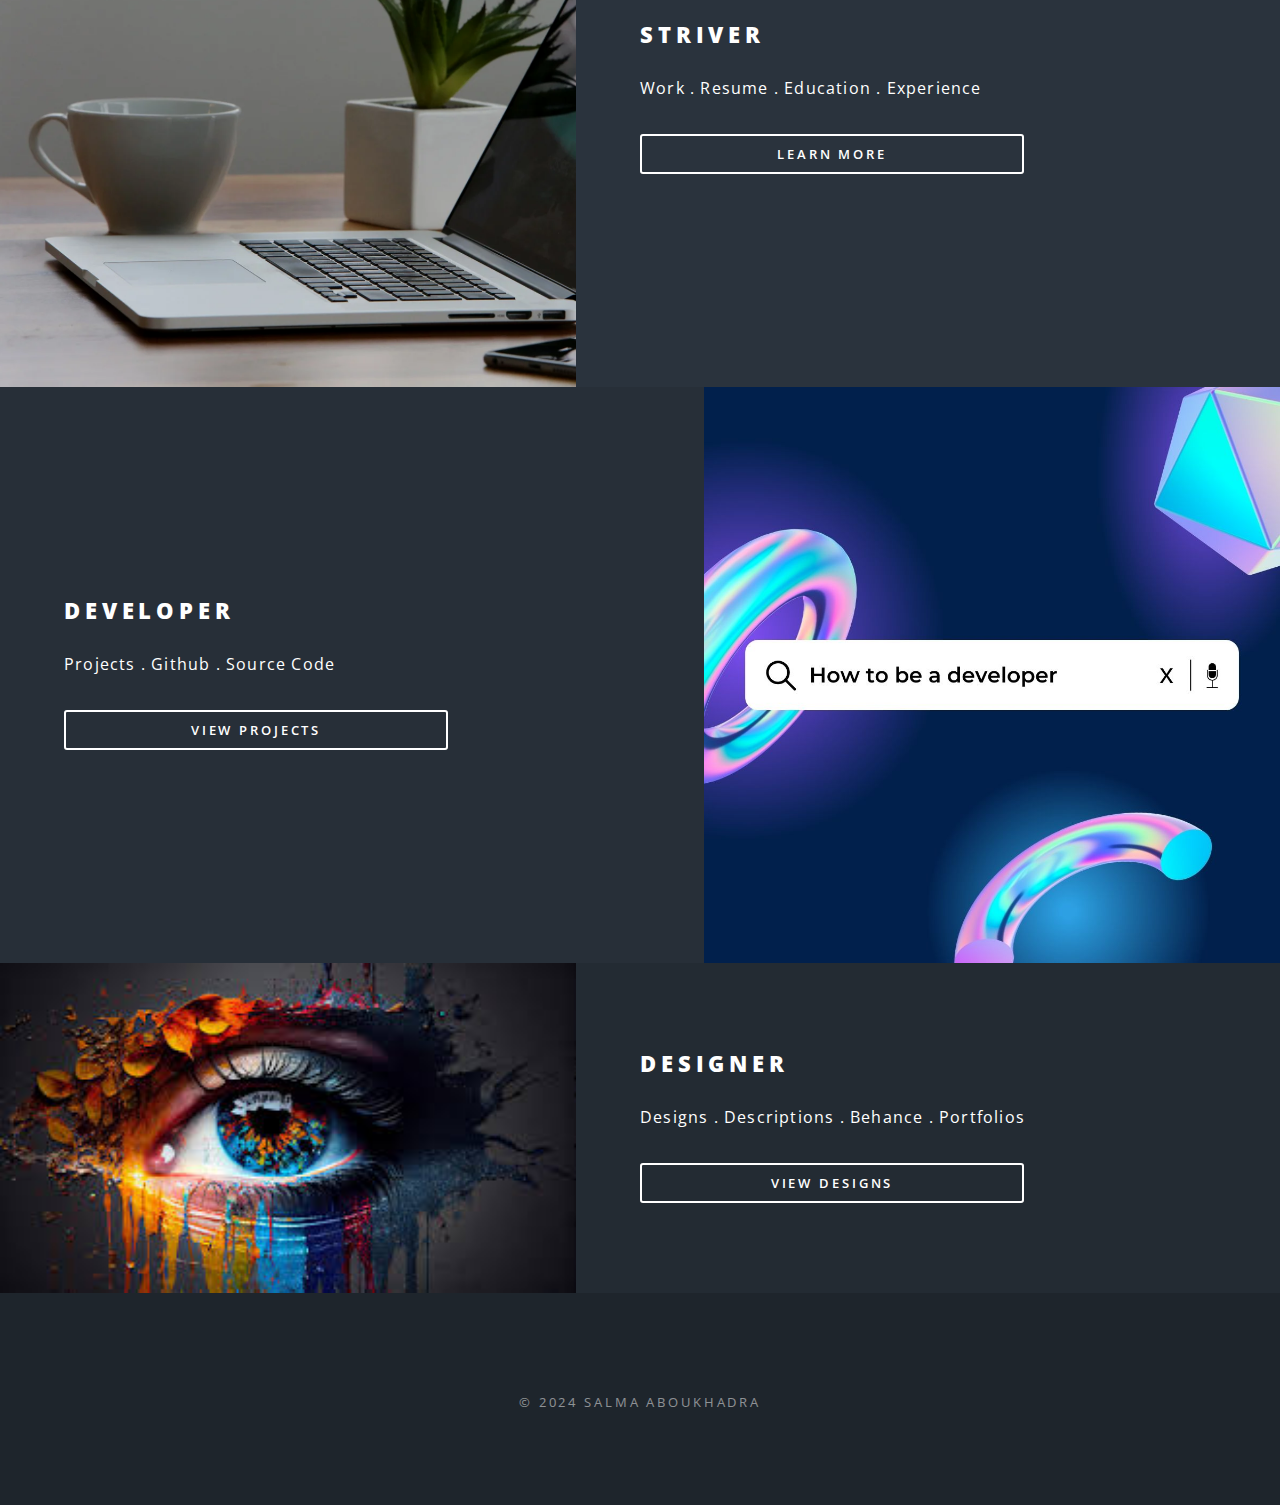
==== commit 4841b6e7: "1016_1203AM" ====
--- a/index.html
+++ b/index.html
@@ -1,7 +1,4 @@
 <!DOCTYPE HTML>
-<!--
-	Free for personal and commercial use under the CCA 3.0 license (html5up.net/license)
--->
 <html>
 	<head>
 		<title>Salma Aboukhadra</title>
@@ -18,7 +15,7 @@
 				<!-- Header -->
 					<header id="header" class="alt">
 						<h1><a href="index.html">Salma Aboukhadra</a></h1>
-						<nav id="nav">
+						<!--<nav id="nav">
 							<ul>
 								<li class="special">
 									<a href="#menu" class="menuToggle"><span>Navigation
@@ -34,7 +31,7 @@
 									</div>
 								</li>
 							</ul>
-						</nav>
+						</nav> -->
 					</header>
 
 				<!-- Banner -->
@@ -45,10 +42,10 @@
 							Developer<br />
 							Designer<br />
 							<ul class="icons">
-								<li><a href="#" class="icon brands fa-twitter"><span class="label">Twitter</span></a></li>
+								<!--<li><a href="#" class="icon brands fa-twitter"><span class="label">Twitter</span></a></li>
 								<li><a href="#" class="icon brands fa-facebook-f"><span class="label">Facebook</span></a></li>
 								<li><a href="#" class="icon brands fa-instagram"><span class="label">Instagram</span></a></li>
-								<li><a href="#" class="icon brands fa-dribbble"><span class="label">Dribbble</span></a></li>
+								<li><a href="#" class="icon brands fa-dribbble"><span class="label">Dribbble</span></a></li>-->
 								<li><a href="#" class="icon solid fa-envelope"><span class="label">Email</span></a></li>
 							</ul>
 						</div>
@@ -80,33 +77,33 @@
 							<div class="image"><img src="images/pic01.jpg" alt="" /></div><div class="content">
 								<h2>Striver</h2>
 								<p>Work . Resume . Education . Experience</p>
-								<p><a href="experience.html" class="button fit">Learn More</a></p>
+								<p><a href="https://www.linkedin.com/in/salma-aboukhadra/" class="button fit">Learn More</a></p>
 							</div>
 						</section>
 						<section class="spotlight">
 							<div class="image"><img src="images/pic02.jpg" alt="" /></div><div class="content">
 								<h2>Developer</h2>
 								<p>Projects . Github . Source Code</p>
-								<p><a href="projects.html" class="button fit">View Projects</a></p>
+								<p><a href="https://github.com/salmaaboukhadra" class="button fit">View Projects</a></p>
 							</div>
 						</section>
 						<section class="spotlight">
 							<div class="image"><img src="images/pic03.jpg" alt="" /></div><div class="content">
 								<h2>Designer</h2>
 								<p>Designs . Descriptions . Behance . Portfolios</p>
-								<p><a href="projects.html" class="button fit">View Designs</a></p>
+								<p><a href="https://www.behance.net/salmaaboukhadra05" class="button fit">View Designs</a></p>
 							</div>
 						</section>
 					</section>
 				<!-- Footer -->
 					<footer id="footer">
-						<ul class="icons">
+						<!--<ul class="icons">
 							<li><a href="#" class="icon brands fa-twitter"><span class="label">Twitter</span></a></li>
 							<li><a href="#" class="icon brands fa-facebook-f"><span class="label">Facebook</span></a></li>
 							<li><a href="#" class="icon brands fa-instagram"><span class="label">Instagram</span></a></li>
-							<li><a href="#" class="icon brands fa-dribbble"><span class="label">Dribbble</span></a></li>
+							<li><a href="#" class="icon brands fa-dribbble"><span class="label">Dribbble</span></a></li> 
 							<li><a href="#" class="icon solid fa-envelope"><span class="label">Email</span></a></li>
-						</ul>
+						</ul>-->
 						<ul class="copyright">
 							<li>&copy; 2024 Salma Aboukhadra</li>
 						</ul>
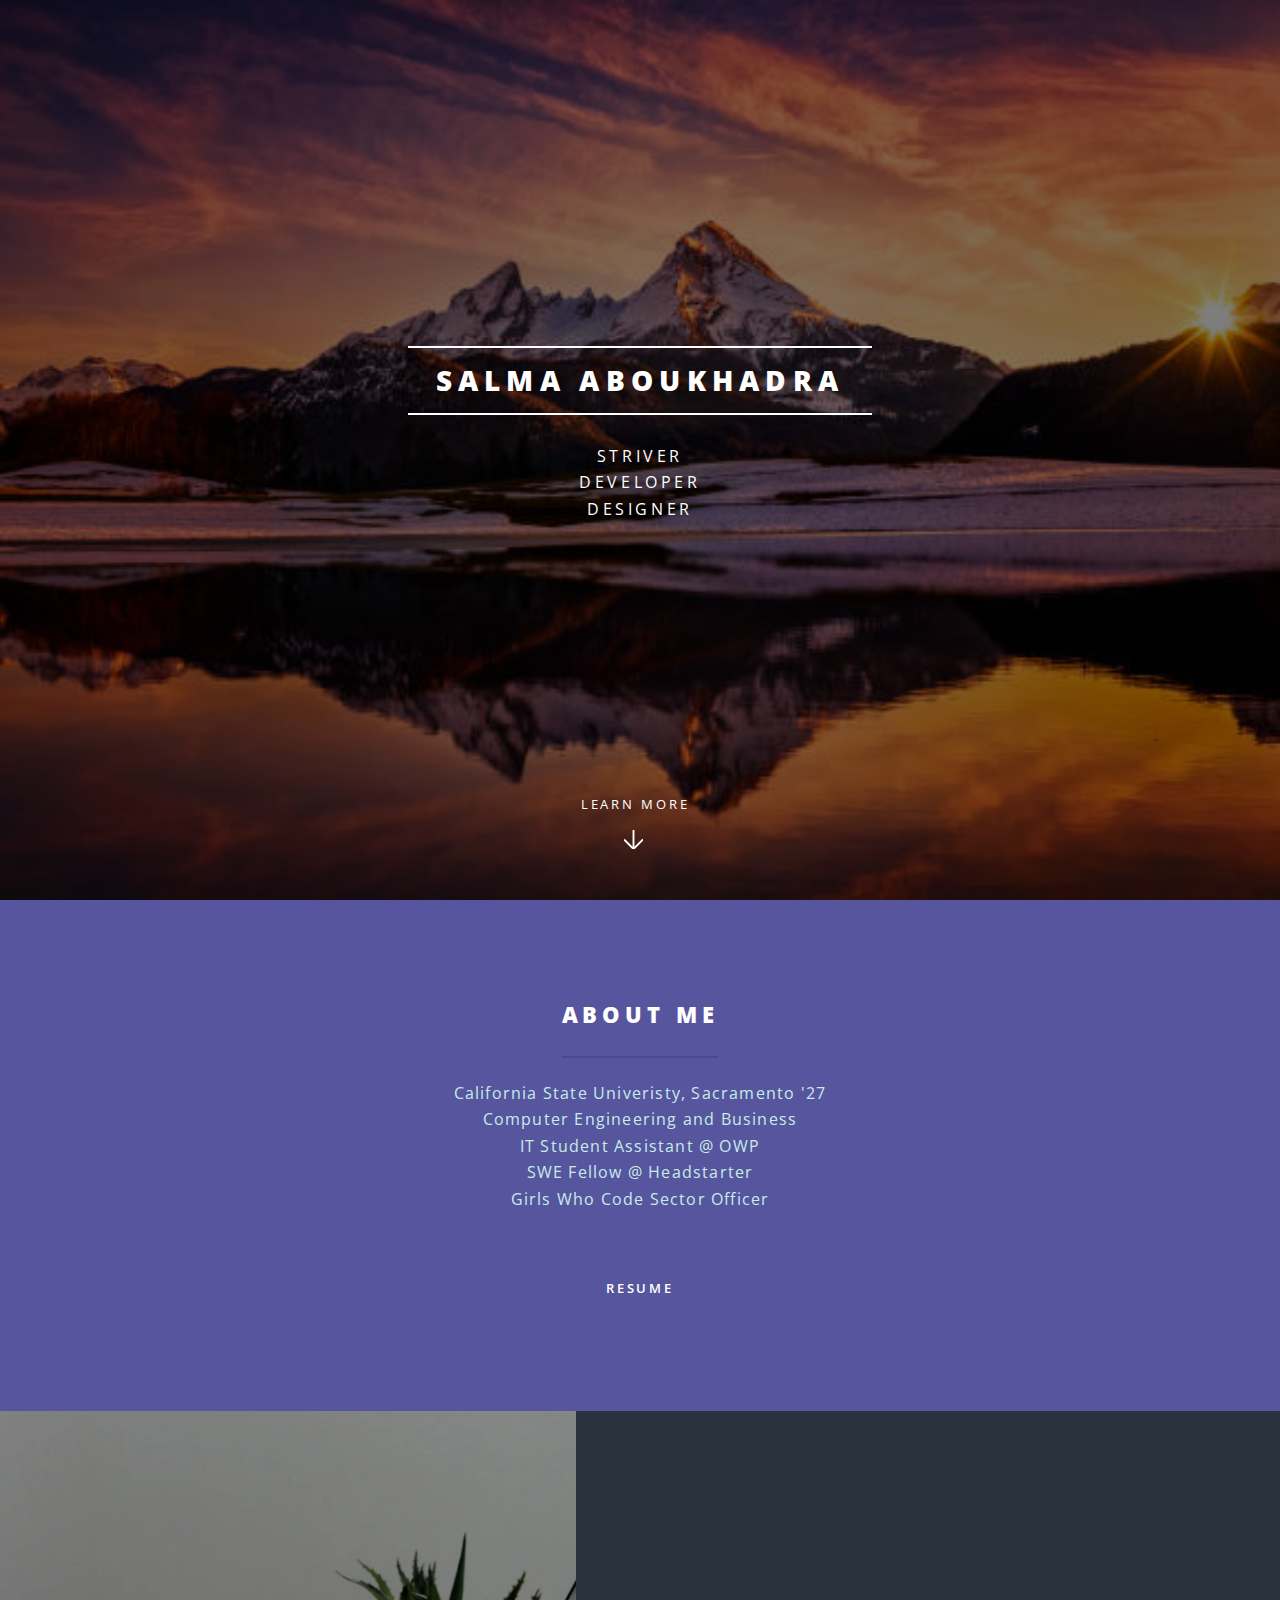
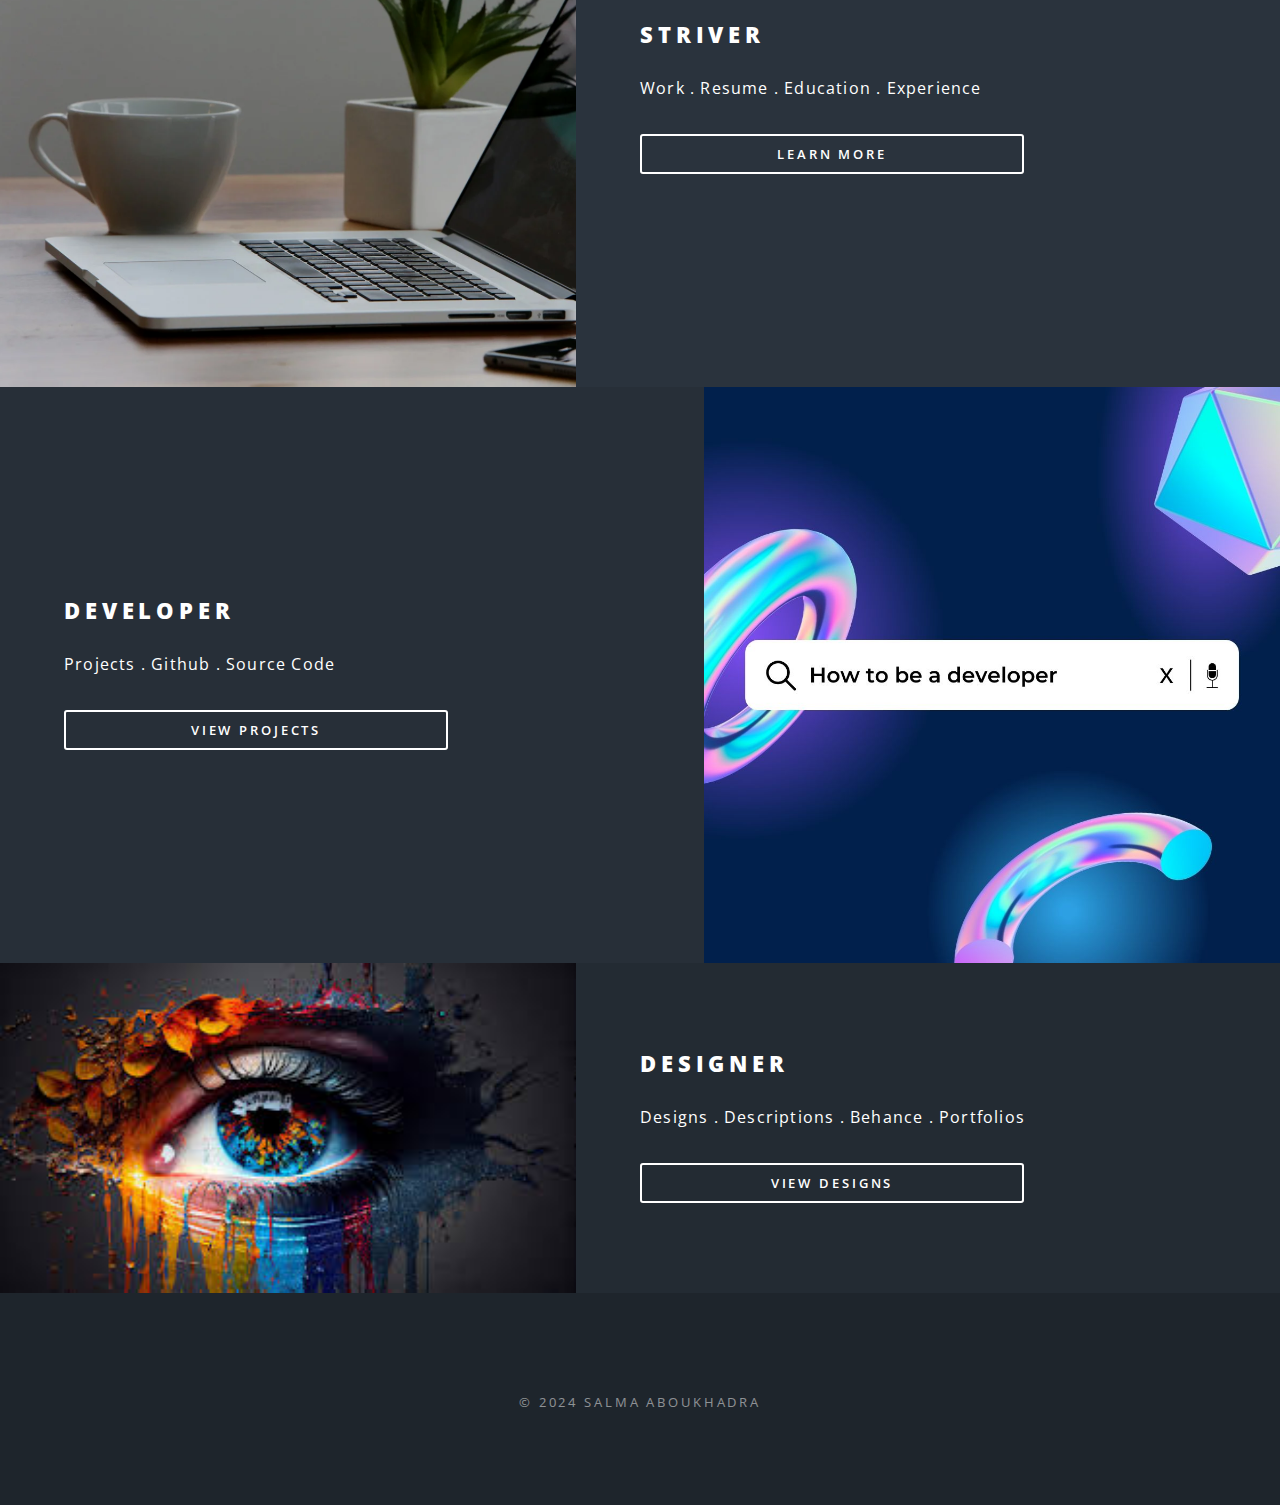
==== commit 093eb1c8: "1016_1254AM" ====
--- a/index.html
+++ b/index.html
@@ -41,13 +41,13 @@
 							<p>Striver<br />
 							Developer<br />
 							Designer<br />
-							<ul class="icons">
-								<!--<li><a href="#" class="icon brands fa-twitter"><span class="label">Twitter</span></a></li>
+							<!--<ul class="icons">
+								<li><a href="#" class="icon brands fa-twitter"><span class="label">Twitter</span></a></li>
 								<li><a href="#" class="icon brands fa-facebook-f"><span class="label">Facebook</span></a></li>
 								<li><a href="#" class="icon brands fa-instagram"><span class="label">Instagram</span></a></li>
-								<li><a href="#" class="icon brands fa-dribbble"><span class="label">Dribbble</span></a></li>-->
+								<li><a href="#" class="icon brands fa-dribbble"><span class="label">Dribbble</span></a></li>
 								<li><a href="#" class="icon solid fa-envelope"><span class="label">Email</span></a></li>
-							</ul>
+							</ul>-->
 						</div>
 						<a href="#one" class="more scrolly">Learn More</a>
 					</section>
